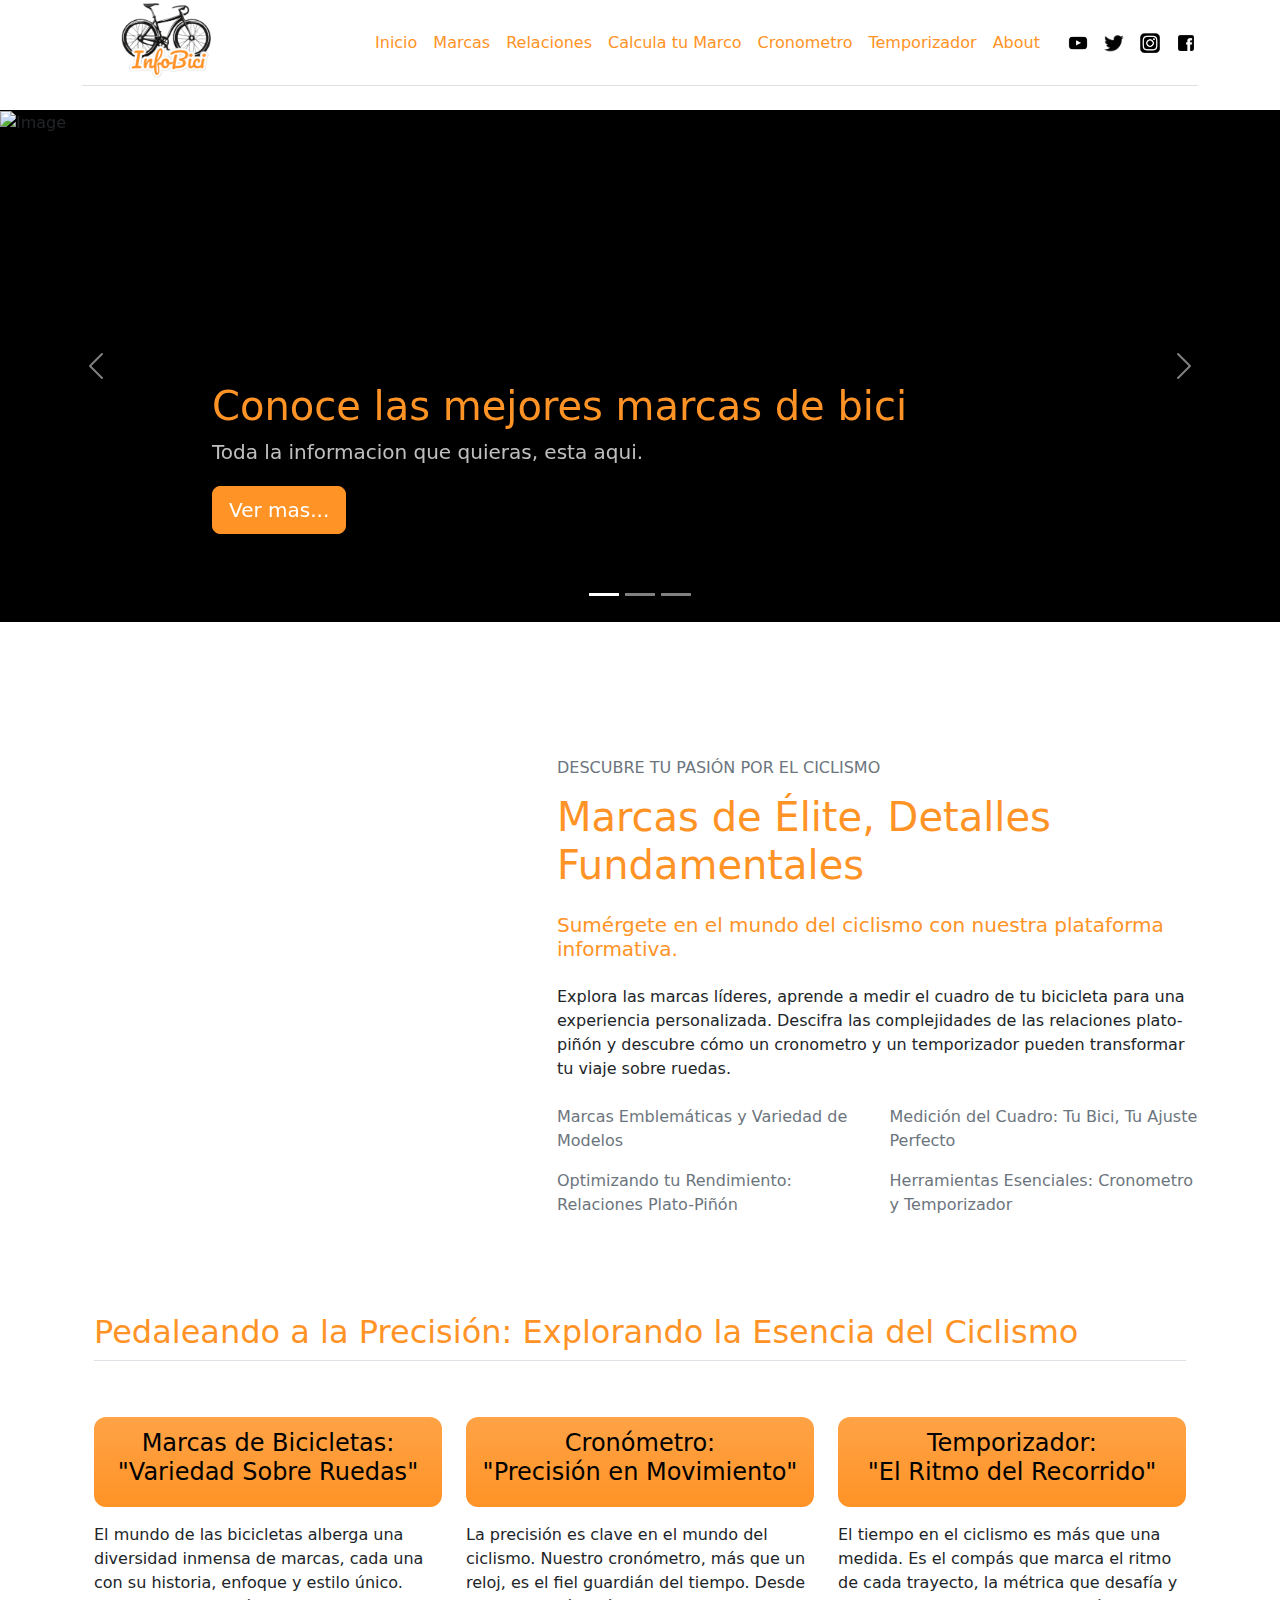
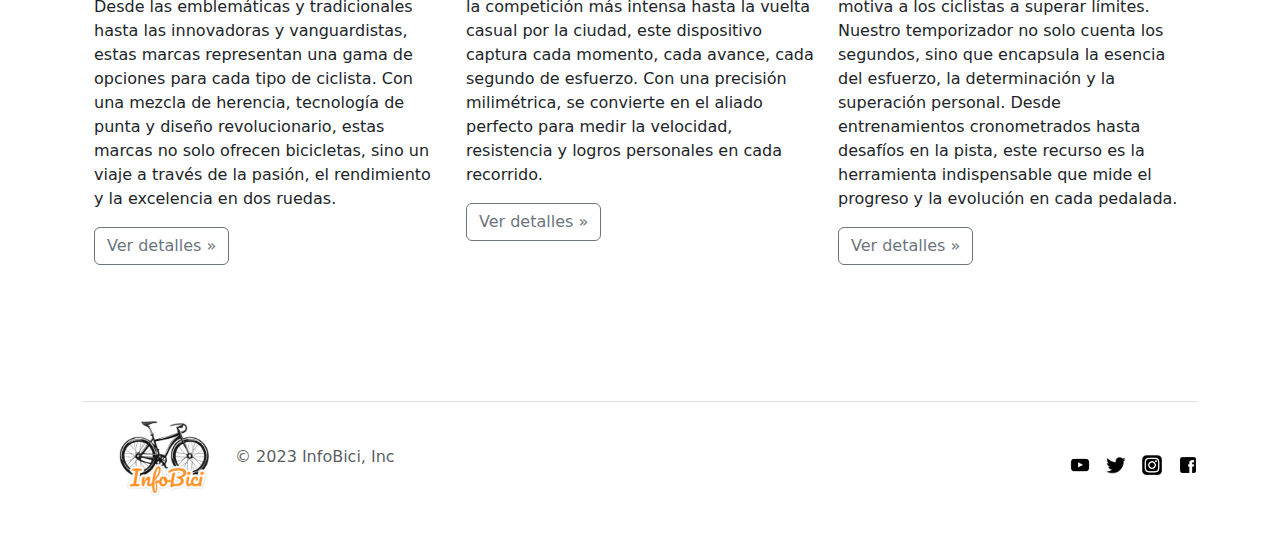
==== index.html @ ade41172 "subido" ====
<!DOCTYPE html>
<html lang="en">
    <head>
        <meta charset="UTF-8" />
        <meta name="viewport" content="width=device-width, initial-scale=1.0" />
        <title>InfoBici</title>
        <link rel="icon" href="img/Logo.png" />
        <link rel="stylesheet" href="css/style.css" />
    </head>
    <body>
        <header>
            <div class="container">
                <header class="d-flex align-items-center justify-content-center justify-content-md-around py-0 mb-4 border-bottom">
                    <div class="col-md-3 mb-2 mb-md-0">
                        <a href="index.html" class="d-inline-flex link-body-emphasis text-decoration-none">
                            <img src="img/Logo.png" alt="Logo" class="logo" />
                        </a>
                    </div>
                    <ul class="nav col-12 col-md-auto mb-2 justify-content-center mb-md-0">
                        <li><a href="index.html" class="nav-link px-2">Inicio</a></li>
                        <li><a href="marcas.html" class="nav-link px-2">Marcas</a></li>
                        <li><a href="relaciones.html" class="nav-link px-2">Relaciones</a></li>
                        <li><a href="calculomarco.html" class="nav-link px-2">Calcula tu Marco</a></li>
                        <li><a href="cronometro.html" class="nav-link px-2">Cronometro</a></li>
                        <li><a href="temporizador.html" class="nav-link px-2">Temporizador</a></li>
                        <li><a href="about.html" class="nav-link px-2">About</a></li>
                    </ul>
                    <ul class="nav col-12 col-md-auto mb-2 justify-content-center mb-md-0">
                        <li class="ms-3">
                            <a href="https://www.Youtube.com/"><img class="Logosredes" src="img/Youtube.png" alt="Youtube" /></a>
                        </li>
                        <li class="ms-3">
                            <a href="https://www.Twitter.com/"><img class="Logosredes" src="img/Twitter.png" alt="Twitter" /></a>
                        </li>
                        <li class="ms-3">
                            <a href="https://www.Instagram.com/"><img class="Logosredes" src="img/Instagram.png" alt="Instagram" /></a>
                        </li>
                        <li class="ms-3">
                            <a href="https://www.facebook.com/"><img class="Logosredes" src="img/Facebook.png" alt="Facebook" /></a>
                        </li>
                    </ul>
                </header>
            </div>
        </header>
        <main>
            <div id="myCarousel" class="carousel slide mb-6" data-bs-ride="carousel">
                <div class="carousel-indicators">
                    <button type="button" data-bs-target="#myCarousel" data-bs-slide-to="0" class="active" aria-current="true" aria-label="Slide 1"></button>
                    <button type="button" data-bs-target="#myCarousel" data-bs-slide-to="1" aria-label="Slide 2"></button>
                    <button type="button" data-bs-target="#myCarousel" data-bs-slide-to="2" aria-label="Slide 3"></button>
                </div>
                <div class="carousel-inner">
                    <div class="carousel-item active">
                        <img class="img_position" src="https://spirobicycles.com/cdn/shop/files/Legend-Shimano-105-SUA-Estandar_e8f16d1d-24cd-49ab-a3bc-827d8288b4e4_2048x2048.jpg?v=1687302224" alt="Image" width="100%" />
                        <div class="container">
                            <div class="carousel-caption text-start">
                                <h1>Conoce las mejores marcas de bici</h1>
                                <p class="opacity-75">Toda la informacion que quieras, esta aqui.</p>
                                <p><a class="btn btn-lg btn-primary" href="marcas.html">Ver mas...</a></p>
                            </div>
                        </div>
                    </div>
                    <div class="carousel-item">
                        <img class="img_position" src="https://spirobicycles.com/cdn/shop/files/LegendLTWOOR9CHIEEstandar_5_2048x2048.jpg?v=1687383567" alt="Image" width="100%" />
                        <div class="container">
                            <div class="carousel-caption">
                                <h1>Encuentra la relación de marchas más adecuada para tu bicicleta</h1>
                                <p>Mira las distintas opciones que hay para cada tipo de bici.</p>
                                <p><a class="btn btn-lg btn-primary" href="relaciones.html">Ver mas...</a></p>
                            </div>
                        </div>
                    </div>
                    <div class="carousel-item">
                        <img class="img_position" src="https://spirobicycles.com/cdn/shop/products/Sintitulo-1_0031_38_jpg_2048x2048.jpg?v=1682069084" alt="Image" width="100%" />
                        <div class="container">
                            <div class="carousel-caption text-end">
                                <h1>Calcula el tamaño optimo para tu marco.</h1>
                                <p>Aca tenemos toda la informacion para que compres el cuadro mas optimo!</p>
                                <p><a class="btn btn-lg btn-primary" href="calculomarco.html">Conocer mas...</a></p>
                            </div>
                        </div>
                    </div>
                </div>
                <button class="carousel-control-prev" type="button" data-bs-target="#myCarousel" data-bs-slide="prev">
                    <span class="carousel-control-prev-icon" aria-hidden="true"></span>
                    <span class="visually-hidden">Previous</span>
                </button>
                <button class="carousel-control-next" type="button" data-bs-target="#myCarousel" data-bs-slide="next">
                    <span class="carousel-control-next-icon" aria-hidden="true"></span>
                    <span class="visually-hidden">Next</span>
                </button>
            </div>

            <div class="container-fluid py-5">
                <div class="container pt-0 pt-lg-4">
                    <div class="row align-items-center">
                        <div class="col-lg-5">
                            <img class="img-fluid" src="https://hips.hearstapps.com/hmg-prod/images/professional-road-cyclist-royalty-free-image-477445662-1564146292.jpg" alt="" />
                        </div>
                        <div class="col-lg-7 mt-5 mt-lg-0 pl-lg-5">
                            <h6 class="text-secondary text-uppercase font-weight-medium mb-3">Descubre tu Pasión por el Ciclismo</h6>
                            <h1 class="mb-4">Marcas de Élite, Detalles Fundamentales</h1>
                            <h5 class="font-weight-medium font-italic mb-4">Sumérgete en el mundo del ciclismo con nuestra plataforma informativa.</h5>
                            <p class="mb-2">
                                Explora las marcas líderes, aprende a medir el cuadro de tu bicicleta para una experiencia personalizada. Descifra las complejidades de las relaciones plato-piñón y descubre cómo un cronometro y un
                                temporizador pueden transformar tu viaje sobre ruedas.
                            </p>
                            <div class="row">
                                <div class="col-sm-6 pt-3">
                                    <div class="d-flex align-items-center">
                                        <i class="fa fa-check text-primary mr-2"></i>
                                        <p class="text-secondary font-weight-medium m-0">Marcas Emblemáticas y Variedad de Modelos</p>
                                    </div>
                                </div>
                                <div class="col-sm-6 pt-3">
                                    <div class="d-flex align-items-center">
                                        <i class="fa fa-check text-primary mr-2"></i>
                                        <p class="text-secondary font-weight-medium m-0">Medición del Cuadro: Tu Bici, Tu Ajuste Perfecto</p>
                                    </div>
                                </div>
                                <div class="col-sm-6 pt-3">
                                    <div class="d-flex align-items-center">
                                        <i class="fa fa-check text-primary mr-2"></i>
                                        <p class="text-secondary font-weight-medium m-0">Optimizando tu Rendimiento: Relaciones Plato-Piñón</p>
                                    </div>
                                </div>
                                <div class="col-sm-6 pt-3">
                                    <div class="d-flex align-items-center">
                                        <i class="fa fa-check text-primary mr-2"></i>
                                        <p class="text-secondary font-weight-medium m-0">Herramientas Esenciales: Cronometro y Temporizador</p>
                                    </div>
                                </div>
                            </div>
                        </div>
                    </div>
                </div>
            </div>

            <div class="container px-4 py-5" id="featured-3">
                <h2 class="pb-2 border-bottom">Pedaleando a la Precisión: Explorando la Esencia del Ciclismo</h2>
                <div class="row g-4 py-5 row-cols-1 row-cols-lg-3">
                    <div class="feature col">
                        <div class="feature-icon d-inline-flex align-items-center justify-content-center text-bg-primary bg-gradient fs-2 mb-3">
                            <h3 class="texto_centrado fs-4 text-body-emphasis px-2">Marcas de Bicicletas: "Variedad Sobre Ruedas"</h3>
                        </div>

                        <p>
                            El mundo de las bicicletas alberga una diversidad inmensa de marcas, cada una con su historia, enfoque y estilo único. Desde las emblemáticas y tradicionales hasta las innovadoras y vanguardistas, estas marcas
                            representan una gama de opciones para cada tipo de ciclista. Con una mezcla de herencia, tecnología de punta y diseño revolucionario, estas marcas no solo ofrecen bicicletas, sino un viaje a través de la pasión,
                            el rendimiento y la excelencia en dos ruedas.
                        </p>
                        <p><a class="btn btn-outline-secondary" href="marcas.html">Ver detalles &raquo;</a></p>
                    </div>
                    <div class="feature col">
                        <div class="feature-icon d-inline-flex align-items-center justify-content-center text-bg-primary bg-gradient fs-2 mb-3">
                            <h3 class="texto_centrado fs-4 text-body-emphasis px-2">
                                Cronómetro: <br />
                                "Precisión en Movimiento"
                            </h3>
                        </div>

                        <p>
                            La precisión es clave en el mundo del ciclismo. Nuestro cronómetro, más que un reloj, es el fiel guardián del tiempo. Desde la competición más intensa hasta la vuelta casual por la ciudad, este dispositivo
                            captura cada momento, cada avance, cada segundo de esfuerzo. Con una precisión milimétrica, se convierte en el aliado perfecto para medir la velocidad, resistencia y logros personales en cada recorrido.
                        </p>
                        <p><a class="btn btn-outline-secondary" href="cronometro.html">Ver detalles &raquo;</a></p>
                    </div>
                    <div class="feature col">
                        <div class="feature-icon d-inline-flex align-items-center justify-content-center text-bg-primary bg-gradient fs-2 mb-3">
                            <h3 class="texto_centrado fs-4 text-body-emphasis px-2">
                                Temporizador: <br />
                                "El Ritmo del Recorrido"
                            </h3>
                        </div>

                        <p>
                            El tiempo en el ciclismo es más que una medida. Es el compás que marca el ritmo de cada trayecto, la métrica que desafía y motiva a los ciclistas a superar límites. Nuestro temporizador no solo cuenta los
                            segundos, sino que encapsula la esencia del esfuerzo, la determinación y la superación personal. Desde entrenamientos cronometrados hasta desafíos en la pista, este recurso es la herramienta indispensable que
                            mide el progreso y la evolución en cada pedalada.
                        </p>
                        <p><a class="btn btn-outline-secondary" href="temporizador.html">Ver detalles &raquo;</a></p>
                    </div>
                </div>
            </div>
        </main>
        <footer>
            <div class="container">
                <footer class="d-flex flex-wrap justify-content-between align-items-center py-3 my-4 border-top">
                    <div class="col-md-4 d-flex align-items-center">
                        <a href="/" class="mb-3 me-2 mb-md-0 text-body-secondary text-decoration-none lh-1">
                            <img src="img/Logo.png" alt="logo" class="logo" />
                        </a>
                        <span class="mb-3 mb-md-0 text-body-secondary">&copy; 2023 InfoBici, Inc</span>
                    </div>
                    <ul class="nav col-md-4 justify-content-end list-unstyled d-flex">
                        <li class="ms-3">
                            <a href="https://www.Youtube.com/"><img class="Logosredes" src="img/Youtube.png" alt="Youtube" /></a>
                        </li>
                        <li class="ms-3">
                            <a href="https://www.Twitter.com/"><img class="Logosredes" src="img/Twitter.png" alt="Twitter" /></a>
                        </li>
                        <li class="ms-3">
                            <a href="https://www.Instagram.com/"><img class="Logosredes" src="img/Instagram.png" alt="Instagram" /></a>
                        </li>
                        <li class="ms-3">
                            <a href="https://www.facebook.com/"><img class="Logosredes" src="img/Facebook.png" alt="Facebook" /></a>
                        </li>
                    </ul>
                </footer>
            </div>
        </footer>
        <script src="js/script.js"></script>
    </body>
</html>
---- css/style.css ----
@charset "UTF-8"; /*!
 * Bootstrap  v5.3.2 (https://getbootstrap.com/)
 * Copyright 2011-2023 The Bootstrap Authors
 * Licensed under MIT (https://github.com/twbs/bootstrap/blob/main/LICENSE)
 */
:root,
[data-bs-theme="light"] {
    --bs-blue: #0d6efd;
    --bs-indigo: #6610f2;
    --bs-purple: #6f42c1;
    --bs-pink: #d63384;
    --bs-red: #dc3545;
    --bs-orange: #fd7e14;
    --bs-yellow: #ffc107;
    --bs-green: #198754;
    --bs-teal: #20c997;
    --bs-cyan: #0dcaf0;
    --bs-black: #000;
    --bs-white: #fff;
    --bs-gray: #6c757d;
    --bs-gray-dark: #343a40;
    --bs-gray-100: #f8f9fa;
    --bs-gray-200: #e9ecef;
    --bs-gray-300: #dee2e6;
    --bs-gray-400: #ced4da;
    --bs-gray-500: #adb5bd;
    --bs-gray-600: #6c757d;
    --bs-gray-700: #495057;
    --bs-gray-800: #343a40;
    --bs-gray-900: #212529;
    --bs-primary: #0d6efd;
    --bs-secondary: #6c757d;
    --bs-success: #198754;
    --bs-info: #0dcaf0;
    --bs-warning: #ffc107;
    --bs-danger: #dc3545;
    --bs-light: #f8f9fa;
    --bs-dark: #212529;
    --bs-primary-rgb: 255, 147, 38;
    --bs-secondary-rgb: 108, 117, 125;
    --bs-success-rgb: 25, 135, 84;
    --bs-info-rgb: 13, 202, 240;
    --bs-warning-rgb: 255, 193, 7;
    --bs-danger-rgb: 220, 53, 69;
    --bs-light-rgb: 248, 249, 250;
    --bs-dark-rgb: 33, 37, 41;
    --bs-primary-text-emphasis: #052c65;
    --bs-secondary-text-emphasis: #2b2f32;
    --bs-success-text-emphasis: #0a3622;
    --bs-info-text-emphasis: #055160;
    --bs-warning-text-emphasis: #664d03;
    --bs-danger-text-emphasis: #58151c;
    --bs-light-text-emphasis: #495057;
    --bs-dark-text-emphasis: #495057;
    --bs-primary-bg-subtle: #cfe2ff;
    --bs-secondary-bg-subtle: #e2e3e5;
    --bs-success-bg-subtle: #d1e7dd;
    --bs-info-bg-subtle: #cff4fc;
    --bs-warning-bg-subtle: #fff3cd;
    --bs-danger-bg-subtle: #f8d7da;
    --bs-light-bg-subtle: #fcfcfd;
    --bs-dark-bg-subtle: #ced4da;
    --bs-primary-border-subtle: #9ec5fe;
    --bs-secondary-border-subtle: #c4c8cb;
    --bs-success-border-subtle: #a3cfbb;
    --bs-info-border-subtle: #9eeaf9;
    --bs-warning-border-subtle: #ffe69c;
    --bs-danger-border-subtle: #f1aeb5;
    --bs-light-border-subtle: #e9ecef;
    --bs-dark-border-subtle: #adb5bd;
    --bs-white-rgb: 255, 255, 255;
    --bs-black-rgb: 0, 0, 0;
    --bs-font-sans-serif: system-ui, -apple-system, "Segoe UI", Roboto, "Helvetica Neue", "Noto Sans", "Liberation Sans", Arial, sans-serif, "Apple Color Emoji", "Segoe UI Emoji", "Segoe UI Symbol", "Noto Color Emoji";
    --bs-font-monospace: SFMono-Regular, Menlo, Monaco, Consolas, "Liberation Mono", "Courier New", monospace;
    --bs-gradient: linear-gradient(180deg, rgba(255, 255, 255, 0.15), rgba(255, 255, 255, 0));
    --bs-body-font-family: var(--bs-font-sans-serif);
    --bs-body-font-size: 1rem;
    --bs-body-font-weight: 400;
    --bs-body-line-height: 1.5;
    --bs-body-color: #212529;
    --bs-body-color-rgb: 33, 37, 41;
    --bs-body-bg: #fff;
    --bs-body-bg-rgb: 255, 255, 255;
    --bs-emphasis-color: #000;
    --bs-emphasis-color-rgb: 0, 0, 0;
    --bs-secondary-color: rgba(33, 37, 41, 0.75);
    --bs-secondary-color-rgb: 33, 37, 41;
    --bs-secondary-bg: #e9ecef;
    --bs-secondary-bg-rgb: 233, 236, 239;
    --bs-tertiary-color: rgba(33, 37, 41, 0.5);
    --bs-tertiary-color-rgb: 33, 37, 41;
    --bs-tertiary-bg: #f8f9fa;
    --bs-tertiary-bg-rgb: 248, 249, 250;
    --bs-heading-color: #ff9326;
    --bs-link-color: #ff9326;
    --bs-link-color-rgb: 13, 110, 253;
    --bs-link-decoration: underline;
    --bs-link-hover-color: #cc751e;
    --bs-link-hover-color-rgb: 10, 88, 202;
    --bs-code-color: #d63384;
    --bs-highlight-color: #212529;
    --bs-highlight-bg: #fff3cd;
    --bs-border-width: 1px;
    --bs-border-style: solid;
    --bs-border-color: #dee2e6;
    --bs-border-color-translucent: rgba(0, 0, 0, 0.175);
    --bs-border-radius: 0.375rem;
    --bs-border-radius-sm: 0.25rem;
    --bs-border-radius-lg: 0.5rem;
    --bs-border-radius-xl: 1rem;
    --bs-border-radius-xxl: 2rem;
    --bs-border-radius-2xl: var(--bs-border-radius-xxl);
    --bs-border-radius-pill: 50rem;
    --bs-box-shadow: 0 0.5rem 1rem rgba(0, 0, 0, 0.15);
    --bs-box-shadow-sm: 0 0.125rem 0.25rem rgba(0, 0, 0, 0.075);
    --bs-box-shadow-lg: 0 1rem 3rem rgba(0, 0, 0, 0.175);
    --bs-box-shadow-inset: inset 0 1px 2px rgba(0, 0, 0, 0.075);
    --bs-focus-ring-width: 0.25rem;
    --bs-focus-ring-opacity: 0.25;
    --bs-focus-ring-color: rgba(13, 110, 253, 0.25);
    --bs-form-valid-color: #198754;
    --bs-form-valid-border-color: #198754;
    --bs-form-invalid-color: #dc3545;
    --bs-form-invalid-border-color: #dc3545;
}
[data-bs-theme="dark"] {
    color-scheme: dark;
    --bs-body-color: #dee2e6;
    --bs-body-color-rgb: 222, 226, 230;
    --bs-body-bg: #212529;
    --bs-body-bg-rgb: 33, 37, 41;
    --bs-emphasis-color: #fff;
    --bs-emphasis-color-rgb: 255, 255, 255;
    --bs-secondary-color: rgba(222, 226, 230, 0.75);
    --bs-secondary-color-rgb: 222, 226, 230;
    --bs-secondary-bg: #343a40;
    --bs-secondary-bg-rgb: 52, 58, 64;
    --bs-tertiary-color: rgba(222, 226, 230, 0.5);
    --bs-tertiary-color-rgb: 222, 226, 230;
    --bs-tertiary-bg: #2b3035;
    --bs-tertiary-bg-rgb: 43, 48, 53;
    --bs-primary-text-emphasis: #6ea8fe;
    --bs-secondary-text-emphasis: #a7acb1;
    --bs-success-text-emphasis: #75b798;
    --bs-info-text-emphasis: #6edff6;
    --bs-warning-text-emphasis: #ffda6a;
    --bs-danger-text-emphasis: #ea868f;
    --bs-light-text-emphasis: #f8f9fa;
    --bs-dark-text-emphasis: #dee2e6;
    --bs-primary-bg-subtle: #031633;
    --bs-secondary-bg-subtle: #161719;
    --bs-success-bg-subtle: #051b11;
    --bs-info-bg-subtle: #032830;
    --bs-warning-bg-subtle: #332701;
    --bs-danger-bg-subtle: #2c0b0e;
    --bs-light-bg-subtle: #343a40;
    --bs-dark-bg-subtle: #1a1d20;
    --bs-primary-border-subtle: #084298;
    --bs-secondary-border-subtle: #41464b;
    --bs-success-border-subtle: #0f5132;
    --bs-info-border-subtle: #087990;
    --bs-warning-border-subtle: #997404;
    --bs-danger-border-subtle: #842029;
    --bs-light-border-subtle: #495057;
    --bs-dark-border-subtle: #343a40;
    --bs-heading-color: inherit;
    --bs-link-color: #6ea8fe;
    --bs-link-hover-color: #8bb9fe;
    --bs-link-color-rgb: 110, 168, 254;
    --bs-link-hover-color-rgb: 139, 185, 254;
    --bs-code-color: #e685b5;
    --bs-highlight-color: #dee2e6;
    --bs-highlight-bg: #664d03;
    --bs-border-color: #495057;
    --bs-border-color-translucent: rgba(255, 255, 255, 0.15);
    --bs-form-valid-color: #75b798;
    --bs-form-valid-border-color: #75b798;
    --bs-form-invalid-color: #ea868f;
    --bs-form-invalid-border-color: #ea868f;
}
*,
::after,
::before {
    box-sizing: border-box;
}
@media (prefers-reduced-motion: no-preference) {
    :root {
        scroll-behavior: smooth;
    }
}
body {
    margin: 0;
    font-family: var(--bs-body-font-family);
    font-size: var(--bs-body-font-size);
    font-weight: var(--bs-body-font-weight);
    line-height: var(--bs-body-line-height);
    color: var(--bs-body-color);
    text-align: var(--bs-body-text-align);
    background-color: var(--bs-body-bg);
    -webkit-text-size-adjust: 100%;
    -webkit-tap-highlight-color: transparent;
    padding: 0;
}
hr {
    margin: 1rem 0;
    color: inherit;
    border: 0;
    border-top: var(--bs-border-width) solid;
    opacity: 0.25;
}
.h1,
.h2,
.h3,
.h4,
.h5,
.h6,
h1,
h2,
h3,
h4,
h5,
h6 {
    margin-top: 0;
    margin-bottom: 0.5rem;
    font-weight: 500;
    line-height: 1.2;
    color: var(--bs-heading-color);
}
.h1,
h1 {
    font-size: calc(1.375rem + 1.5vw);
}
@media (min-width: 1200px) {
    .h1,
    h1 {
        font-size: 2.5rem;
    }
}
.h2,
h2 {
    font-size: calc(1.325rem + 0.9vw);
}
@media (min-width: 1200px) {
    .h2,
    h2 {
        font-size: 2rem;
    }
}
.h3,
h3 {
    font-size: calc(1.3rem + 0.6vw);
}
@media (min-width: 1200px) {
    .h3,
    h3 {
        font-size: 1.75rem;
    }
}
.h4,
h4 {
    font-size: calc(1.275rem + 0.3vw);
}
@media (min-width: 1200px) {
    .h4,
    h4 {
        font-size: 1.5rem;
    }
}
.h5,
h5 {
    font-size: 1.25rem;
}
.h6,
h6 {
    font-size: 1rem;
}
p {
    margin-top: 0;
    margin-bottom: 1rem;
}
abbr[title] {
    -webkit-text-decoration: underline dotted;
    text-decoration: underline dotted;
    cursor: help;
    -webkit-text-decoration-skip-ink: none;
    text-decoration-skip-ink: none;
}
address {
    margin-bottom: 1rem;
    font-style: normal;
    line-height: inherit;
}
ol,
ul {
    padding-left: 2rem;
}
dl,
ol,
ul {
    margin-top: 0;
    margin-bottom: 1rem;
}
ol ol,
ol ul,
ul ol,
ul ul {
    margin-bottom: 0;
}
dt {
    font-weight: 700;
}
dd {
    margin-bottom: 0.5rem;
    margin-left: 0;
}
blockquote {
    margin: 0 0 1rem;
}
b,
strong {
    font-weight: bolder;
}
.small,
small {
    font-size: 0.875em;
}
.mark,
mark {
    padding: 0.1875em;
    color: var(--bs-highlight-color);
    background-color: var(--bs-highlight-bg);
}
sub,
sup {
    position: relative;
    font-size: 0.75em;
    line-height: 0;
    vertical-align: baseline;
}
sub {
    bottom: -0.25em;
}
sup {
    top: -0.5em;
}
a {
    color: rgba(var(--bs-link-color-rgb), var(--bs-link-opacity, 1));
    text-decoration: underline;
}
a:hover {
    --bs-link-color-rgb: var(--bs-link-hover-color-rgb);
}
a:not([href]):not([class]),
a:not([href]):not([class]):hover {
    color: inherit;
    text-decoration: none;
}
code,
kbd,
pre,
samp {
    font-family: var(--bs-font-monospace);
    font-size: 1em;
}
pre {
    display: block;
    margin-top: 0;
    margin-bottom: 1rem;
    overflow: auto;
    font-size: 0.875em;
}
pre code {
    font-size: inherit;
    color: inherit;
    word-break: normal;
}
code {
    font-size: 0.875em;
    color: var(--bs-code-color);
    word-wrap: break-word;
}
a > code {
    color: inherit;
}
kbd {
    padding: 0.1875rem 0.375rem;
    font-size: 0.875em;
    color: var(--bs-body-bg);
    background-color: var(--bs-body-color);
    border-radius: 0.25rem;
}
kbd kbd {
    padding: 0;
    font-size: 1em;
}
figure {
    margin: 0 0 1rem;
}
img,
svg {
    vertical-align: middle;
}
table {
    caption-side: bottom;
    border-collapse: collapse;
}
caption {
    padding-top: 0.5rem;
    padding-bottom: 0.5rem;
    color: var(--bs-secondary-color);
    text-align: left;
}
th {
    text-align: inherit;
    text-align: -webkit-match-parent;
}
tbody,
td,
tfoot,
th,
thead,
tr {
    border-color: inherit;
    border-style: solid;
    border-width: 0;
}
label {
    display: inline-block;
}
button {
    border-radius: 0;
}
button:focus:not(:focus-visible) {
    outline: 0;
}
button,
input,
optgroup,
select,
textarea {
    margin: 0;
    font-family: inherit;
    font-size: inherit;
    line-height: inherit;
}
button,
select {
    text-transform: none;
}
[role="button"] {
    cursor: pointer;
}
select {
    word-wrap: normal;
}
select:disabled {
    opacity: 1;
}
[list]:not([type="date"]):not([type="datetime-local"]):not([type="month"]):not([type="week"]):not([type="time"])::-webkit-calendar-picker-indicator {
    display: none !important;
}
[type="button"],
[type="reset"],
[type="submit"],
button {
    -webkit-appearance: button;
}
[type="button"]:not(:disabled),
[type="reset"]:not(:disabled),
[type="submit"]:not(:disabled),
button:not(:disabled) {
    cursor: pointer;
}
::-moz-focus-inner {
    padding: 0;
    border-style: none;
}
textarea {
    resize: vertical;
}
fieldset {
    min-width: 0;
    padding: 0;
    margin: 0;
    border: 0;
}
legend {
    float: left;
    width: 100%;
    padding: 0;
    margin-bottom: 0.5rem;
    font-size: calc(1.275rem + 0.3vw);
    line-height: inherit;
}
@media (min-width: 1200px) {
    legend {
        font-size: 1.5rem;
    }
}
legend + * {
    clear: left;
}
::-webkit-datetime-edit-day-field,
::-webkit-datetime-edit-fields-wrapper,
::-webkit-datetime-edit-hour-field,
::-webkit-datetime-edit-minute,
::-webkit-datetime-edit-month-field,
::-webkit-datetime-edit-text,
::-webkit-datetime-edit-year-field {
    padding: 0;
}
::-webkit-inner-spin-button {
    height: auto;
}
[type="search"] {
    -webkit-appearance: textfield;
    outline-offset: -2px;
}
::-webkit-search-decoration {
    -webkit-appearance: none;
}
::-webkit-color-swatch-wrapper {
    padding: 0;
}
::-webkit-file-upload-button {
    font: inherit;
    -webkit-appearance: button;
}
::file-selector-button {
    font: inherit;
    -webkit-appearance: button;
}
output {
    display: inline-block;
}
iframe {
    border: 0;
}
summary {
    display: list-item;
    cursor: pointer;
}
progress {
    vertical-align: baseline;
}
[hidden] {
    display: none !important;
}
.lead {
    font-size: 1.25rem;
    font-weight: 300;
}
.display-1 {
    font-size: calc(1.625rem + 4.5vw);
    font-weight: 300;
    line-height: 1.2;
}
@media (min-width: 1200px) {
    .display-1 {
        font-size: 5rem;
    }
}
.display-2 {
    font-size: calc(1.575rem + 3.9vw);
    font-weight: 300;
    line-height: 1.2;
}
@media (min-width: 1200px) {
    .display-2 {
        font-size: 4.5rem;
    }
}
.display-3 {
    font-size: calc(1.525rem + 3.3vw);
    font-weight: 300;
    line-height: 1.2;
}
@media (min-width: 1200px) {
    .display-3 {
        font-size: 4rem;
    }
}
.display-4 {
    font-size: calc(1.475rem + 2.7vw);
    font-weight: 300;
    line-height: 1.2;
}
@media (min-width: 1200px) {
    .display-4 {
        font-size: 3.5rem;
    }
}
.display-5 {
    font-size: calc(1.425rem + 2.1vw);
    font-weight: 300;
    line-height: 1.2;
}
@media (min-width: 1200px) {
    .display-5 {
        font-size: 3rem;
    }
}
.display-6 {
    font-size: calc(1.375rem + 1.5vw);
    font-weight: 300;
    line-height: 1.2;
}
@media (min-width: 1200px) {
    .display-6 {
        font-size: 2.5rem;
    }
}
.list-unstyled {
    padding-left: 0;
    list-style: none;
}
.list-inline {
    padding-left: 0;
    list-style: none;
}
.list-inline-item {
    display: inline-block;
}
.list-inline-item:not(:last-child) {
    margin-right: 0.5rem;
}
.initialism {
    font-size: 0.875em;
    text-transform: uppercase;
}
.blockquote {
    margin-bottom: 1rem;
    font-size: 1.25rem;
}
.blockquote > :last-child {
    margin-bottom: 0;
}
.blockquote-footer {
    margin-top: -1rem;
    margin-bottom: 1rem;
    font-size: 0.875em;
    color: #6c757d;
}
.blockquote-footer::before {
    content: "— ";
}
.img-fluid {
    max-width: 100%;
    height: auto;
}
.img-thumbnail {
    padding: 0.25rem;
    background-color: var(--bs-body-bg);
    border: var(--bs-border-width) solid var(--bs-border-color);
    border-radius: var(--bs-border-radius);
    max-width: 100%;
    height: auto;
}
.figure {
    display: inline-block;
}
.figure-img {
    margin-bottom: 0.5rem;
    line-height: 1;
}
.figure-caption {
    font-size: 0.875em;
    color: var(--bs-secondary-color);
}
.container,
.container-fluid,
.container-lg,
.container-md,
.container-sm,
.container-xl,
.container-xxl {
    --bs-gutter-x: 1.5rem;
    --bs-gutter-y: 0;
    width: 100%;
    padding-right: calc(var(--bs-gutter-x) * 0.5);
    padding-left: calc(var(--bs-gutter-x) * 0.5);
    margin-right: auto;
    margin-left: auto;
}
@media (min-width: 576px) {
    .container,
    .container-sm {
        max-width: 540px;
    }
}
@media (min-width: 768px) {
    .container,
    .container-md,
    .container-sm {
        max-width: 720px;
    }
}
@media (min-width: 992px) {
    .container,
    .container-lg,
    .container-md,
    .container-sm {
        max-width: 960px;
    }
}
@media (min-width: 1200px) {
    .container,
    .container-lg,
    .container-md,
    .container-sm,
    .container-xl {
        max-width: 1140px;
    }
}
@media (min-width: 1400px) {
    .container,
    .container-lg,
    .container-md,
    .container-sm,
    .container-xl,
    .container-xxl {
        max-width: 1320px;
    }
}
:root {
    --bs-breakpoint-xs: 0;
    --bs-breakpoint-sm: 576px;
    --bs-breakpoint-md: 768px;
    --bs-breakpoint-lg: 992px;
    --bs-breakpoint-xl: 1200px;
    --bs-breakpoint-xxl: 1400px;
}
.row {
    --bs-gutter-x: 1.5rem;
    --bs-gutter-y: 0;
    display: flex;
    flex-wrap: wrap;
    margin-top: calc(-1 * var(--bs-gutter-y));
    margin-right: calc(-0.5 * var(--bs-gutter-x));
    margin-left: calc(-0.5 * var(--bs-gutter-x));
}
.row > * {
    flex-shrink: 0;
    width: 100%;
    max-width: 100%;
    padding-right: calc(var(--bs-gutter-x) * 0.5);
    padding-left: calc(var(--bs-gutter-x) * 0.5);
    margin-top: var(--bs-gutter-y);
}
.col {
    flex: 1 0 0%;
}
.row-cols-auto > * {
    flex: 0 0 auto;
    width: auto;
}
.row-cols-1 > * {
    flex: 0 0 auto;
    width: 100%;
}
.row-cols-2 > * {
    flex: 0 0 auto;
    width: 50%;
}
.row-cols-3 > * {
    flex: 0 0 auto;
    width: 33.33333333%;
}
.row-cols-4 > * {
    flex: 0 0 auto;
    width: 25%;
}
.row-cols-5 > * {
    flex: 0 0 auto;
    width: 20%;
}
.row-cols-6 > * {
    flex: 0 0 auto;
    width: 16.66666667%;
}
.col-auto {
    flex: 0 0 auto;
    width: auto;
}
.col-1 {
    flex: 0 0 auto;
    width: 8.33333333%;
}
.col-2 {
    flex: 0 0 auto;
    width: 16.66666667%;
}
.col-3 {
    flex: 0 0 auto;
    width: 25%;
}
.col-4 {
    flex: 0 0 auto;
    width: 33.33333333%;
}
.col-5 {
    flex: 0 0 auto;
    width: 41.66666667%;
}
.col-6 {
    flex: 0 0 auto;
    width: 50%;
}
.col-7 {
    flex: 0 0 auto;
    width: 58.33333333%;
}
.col-8 {
    flex: 0 0 auto;
    width: 66.66666667%;
}
.col-9 {
    flex: 0 0 auto;
    width: 75%;
}
.col-10 {
    flex: 0 0 auto;
    width: 83.33333333%;
}
.col-11 {
    flex: 0 0 auto;
    width: 91.66666667%;
}
.col-12 {
    flex: 0 0 auto;
    width: 100%;
}
.offset-1 {
    margin-left: 8.33333333%;
}
.offset-2 {
    margin-left: 16.66666667%;
}
.offset-3 {
    margin-left: 25%;
}
.offset-4 {
    margin-left: 33.33333333%;
}
.offset-5 {
    margin-left: 41.66666667%;
}
.offset-6 {
    margin-left: 50%;
}
.offset-7 {
    margin-left: 58.33333333%;
}
.offset-8 {
    margin-left: 66.66666667%;
}
.offset-9 {
    margin-left: 75%;
}
.offset-10 {
    margin-left: 83.33333333%;
}
.offset-11 {
    margin-left: 91.66666667%;
}
.g-0,
.gx-0 {
    --bs-gutter-x: 0;
}
.g-0,
.gy-0 {
    --bs-gutter-y: 0;
}
.g-1,
.gx-1 {
    --bs-gutter-x: 0.25rem;
}
.g-1,
.gy-1 {
    --bs-gutter-y: 0.25rem;
}
.g-2,
.gx-2 {
    --bs-gutter-x: 0.5rem;
}
.g-2,
.gy-2 {
    --bs-gutter-y: 0.5rem;
}
.g-3,
.gx-3 {
    --bs-gutter-x: 1rem;
}
.g-3,
.gy-3 {
    --bs-gutter-y: 1rem;
}
.g-4,
.gx-4 {
    --bs-gutter-x: 1.5rem;
}
.g-4,
.gy-4 {
    --bs-gutter-y: 1.5rem;
}
.g-5,
.gx-5 {
    --bs-gutter-x: 3rem;
}
.g-5,
.gy-5 {
    --bs-gutter-y: 3rem;
}
@media (min-width: 576px) {
    .col-sm {
        flex: 1 0 0%;
    }
    .row-cols-sm-auto > * {
        flex: 0 0 auto;
        width: auto;
    }
    .row-cols-sm-1 > * {
        flex: 0 0 auto;
        width: 100%;
    }
    .row-cols-sm-2 > * {
        flex: 0 0 auto;
        width: 50%;
    }
    .row-cols-sm-3 > * {
        flex: 0 0 auto;
        width: 33.33333333%;
    }
    .row-cols-sm-4 > * {
        flex: 0 0 auto;
        width: 25%;
    }
    .row-cols-sm-5 > * {
        flex: 0 0 auto;
        width: 20%;
    }
    .row-cols-sm-6 > * {
        flex: 0 0 auto;
        width: 16.66666667%;
    }
    .col-sm-auto {
        flex: 0 0 auto;
        width: auto;
    }
    .col-sm-1 {
        flex: 0 0 auto;
        width: 8.33333333%;
    }
    .col-sm-2 {
        flex: 0 0 auto;
        width: 16.66666667%;
    }
    .col-sm-3 {
        flex: 0 0 auto;
        width: 25%;
    }
    .col-sm-4 {
        flex: 0 0 auto;
        width: 33.33333333%;
    }
    .col-sm-5 {
        flex: 0 0 auto;
        width: 41.66666667%;
    }
    .col-sm-6 {
        flex: 0 0 auto;
        width: 50%;
    }
    .col-sm-7 {
        flex: 0 0 auto;
        width: 58.33333333%;
    }
    .col-sm-8 {
        flex: 0 0 auto;
        width: 66.66666667%;
    }
    .col-sm-9 {
        flex: 0 0 auto;
        width: 75%;
    }
    .col-sm-10 {
        flex: 0 0 auto;
        width: 83.33333333%;
    }
    .col-sm-11 {
        flex: 0 0 auto;
        width: 91.66666667%;
    }
    .col-sm-12 {
        flex: 0 0 auto;
        width: 100%;
    }
    .offset-sm-0 {
        margin-left: 0;
    }
    .offset-sm-1 {
        margin-left: 8.33333333%;
    }
    .offset-sm-2 {
        margin-left: 16.66666667%;
    }
    .offset-sm-3 {
        margin-left: 25%;
    }
    .offset-sm-4 {
        margin-left: 33.33333333%;
    }
    .offset-sm-5 {
        margin-left: 41.66666667%;
    }
    .offset-sm-6 {
        margin-left: 50%;
    }
    .offset-sm-7 {
        margin-left: 58.33333333%;
    }
    .offset-sm-8 {
        margin-left: 66.66666667%;
    }
    .offset-sm-9 {
        margin-left: 75%;
    }
    .offset-sm-10 {
        margin-left: 83.33333333%;
    }
    .offset-sm-11 {
        margin-left: 91.66666667%;
    }
    .g-sm-0,
    .gx-sm-0 {
        --bs-gutter-x: 0;
    }
    .g-sm-0,
    .gy-sm-0 {
        --bs-gutter-y: 0;
    }
    .g-sm-1,
    .gx-sm-1 {
        --bs-gutter-x: 0.25rem;
    }
    .g-sm-1,
    .gy-sm-1 {
        --bs-gutter-y: 0.25rem;
    }
    .g-sm-2,
    .gx-sm-2 {
        --bs-gutter-x: 0.5rem;
    }
    .g-sm-2,
    .gy-sm-2 {
        --bs-gutter-y: 0.5rem;
    }
    .g-sm-3,
    .gx-sm-3 {
        --bs-gutter-x: 1rem;
    }
    .g-sm-3,
    .gy-sm-3 {
        --bs-gutter-y: 1rem;
    }
    .g-sm-4,
    .gx-sm-4 {
        --bs-gutter-x: 1.5rem;
    }
    .g-sm-4,
    .gy-sm-4 {
        --bs-gutter-y: 1.5rem;
    }
    .g-sm-5,
    .gx-sm-5 {
        --bs-gutter-x: 3rem;
    }
    .g-sm-5,
    .gy-sm-5 {
        --bs-gutter-y: 3rem;
    }
}
@media (min-width: 768px) {
    .col-md {
        flex: 1 0 0%;
    }
    .row-cols-md-auto > * {
        flex: 0 0 auto;
        width: auto;
    }
    .row-cols-md-1 > * {
        flex: 0 0 auto;
        width: 100%;
    }
    .row-cols-md-2 > * {
        flex: 0 0 auto;
        width: 50%;
    }
    .row-cols-md-3 > * {
        flex: 0 0 auto;
        width: 33.33333333%;
    }
    .row-cols-md-4 > * {
        flex: 0 0 auto;
        width: 25%;
    }
    .row-cols-md-5 > * {
        flex: 0 0 auto;
        width: 20%;
    }
    .row-cols-md-6 > * {
        flex: 0 0 auto;
        width: 16.66666667%;
    }
    .col-md-auto {
        flex: 0 0 auto;
        width: auto;
    }
    .col-md-1 {
        flex: 0 0 auto;
        width: 8.33333333%;
    }
    .col-md-2 {
        flex: 0 0 auto;
        width: 16.66666667%;
    }
    .col-md-3 {
        flex: 0 0 auto;
        width: 25%;
    }
    .col-md-4 {
        flex: 0 0 auto;
        width: 33.33333333%;
    }
    .col-md-5 {
        flex: 0 0 auto;
        width: 41.66666667%;
    }
    .col-md-6 {
        flex: 0 0 auto;
        width: 50%;
    }
    .col-md-7 {
        flex: 0 0 auto;
        width: 58.33333333%;
    }
    .col-md-8 {
        flex: 0 0 auto;
        width: 66.66666667%;
    }
    .col-md-9 {
        flex: 0 0 auto;
        width: 75%;
    }
    .col-md-10 {
        flex: 0 0 auto;
        width: 83.33333333%;
    }
    .col-md-11 {
        flex: 0 0 auto;
        width: 91.66666667%;
    }
    .col-md-12 {
        flex: 0 0 auto;
        width: 100%;
    }
    .offset-md-0 {
        margin-left: 0;
    }
    .offset-md-1 {
        margin-left: 8.33333333%;
    }
    .offset-md-2 {
        margin-left: 16.66666667%;
    }
    .offset-md-3 {
        margin-left: 25%;
    }
    .offset-md-4 {
        margin-left: 33.33333333%;
    }
    .offset-md-5 {
        margin-left: 41.66666667%;
    }
    .offset-md-6 {
        margin-left: 50%;
    }
    .offset-md-7 {
        margin-left: 58.33333333%;
    }
    .offset-md-8 {
        margin-left: 66.66666667%;
    }
    .offset-md-9 {
        margin-left: 75%;
    }
    .offset-md-10 {
        margin-left: 83.33333333%;
    }
    .offset-md-11 {
        margin-left: 91.66666667%;
    }
    .g-md-0,
    .gx-md-0 {
        --bs-gutter-x: 0;
    }
    .g-md-0,
    .gy-md-0 {
        --bs-gutter-y: 0;
    }
    .g-md-1,
    .gx-md-1 {
        --bs-gutter-x: 0.25rem;
    }
    .g-md-1,
    .gy-md-1 {
        --bs-gutter-y: 0.25rem;
    }
    .g-md-2,
    .gx-md-2 {
        --bs-gutter-x: 0.5rem;
    }
    .g-md-2,
    .gy-md-2 {
        --bs-gutter-y: 0.5rem;
    }
    .g-md-3,
    .gx-md-3 {
        --bs-gutter-x: 1rem;
    }
    .g-md-3,
    .gy-md-3 {
        --bs-gutter-y: 1rem;
    }
    .g-md-4,
    .gx-md-4 {
        --bs-gutter-x: 1.5rem;
    }
    .g-md-4,
    .gy-md-4 {
        --bs-gutter-y: 1.5rem;
    }
    .g-md-5,
    .gx-md-5 {
        --bs-gutter-x: 3rem;
    }
    .g-md-5,
    .gy-md-5 {
        --bs-gutter-y: 3rem;
    }
}
@media (min-width: 992px) {
    .col-lg {
        flex: 1 0 0%;
    }
    .row-cols-lg-auto > * {
        flex: 0 0 auto;
        width: auto;
    }
    .row-cols-lg-1 > * {
        flex: 0 0 auto;
        width: 100%;
    }
    .row-cols-lg-2 > * {
        flex: 0 0 auto;
        width: 50%;
    }
    .row-cols-lg-3 > * {
        flex: 0 0 auto;
        width: 33.33333333%;
    }
    .row-cols-lg-4 > * {
        flex: 0 0 auto;
        width: 25%;
    }
    .row-cols-lg-5 > * {
        flex: 0 0 auto;
        width: 20%;
    }
    .row-cols-lg-6 > * {
        flex: 0 0 auto;
        width: 16.66666667%;
    }
    .col-lg-auto {
        flex: 0 0 auto;
        width: auto;
    }
    .col-lg-1 {
        flex: 0 0 auto;
        width: 8.33333333%;
    }
    .col-lg-2 {
        flex: 0 0 auto;
        width: 16.66666667%;
    }
    .col-lg-3 {
        flex: 0 0 auto;
        width: 25%;
    }
    .col-lg-4 {
        flex: 0 0 auto;
        width: 33.33333333%;
    }
    .col-lg-5 {
        flex: 0 0 auto;
        width: 41.66666667%;
    }
    .col-lg-6 {
        flex: 0 0 auto;
        width: 50%;
    }
    .col-lg-7 {
        flex: 0 0 auto;
        width: 58.33333333%;
    }
    .col-lg-8 {
        flex: 0 0 auto;
        width: 66.66666667%;
    }
    .col-lg-9 {
        flex: 0 0 auto;
        width: 75%;
    }
    .col-lg-10 {
        flex: 0 0 auto;
        width: 83.33333333%;
    }
    .col-lg-11 {
        flex: 0 0 auto;
        width: 91.66666667%;
    }
    .col-lg-12 {
        flex: 0 0 auto;
        width: 100%;
    }
    .offset-lg-0 {
        margin-left: 0;
    }
    .offset-lg-1 {
        margin-left: 8.33333333%;
    }
    .offset-lg-2 {
        margin-left: 16.66666667%;
    }
    .offset-lg-3 {
        margin-left: 25%;
    }
    .offset-lg-4 {
        margin-left: 33.33333333%;
    }
    .offset-lg-5 {
        margin-left: 41.66666667%;
    }
    .offset-lg-6 {
        margin-left: 50%;
    }
    .offset-lg-7 {
        margin-left: 58.33333333%;
    }
    .offset-lg-8 {
        margin-left: 66.66666667%;
    }
    .offset-lg-9 {
        margin-left: 75%;
    }
    .offset-lg-10 {
        margin-left: 83.33333333%;
    }
    .offset-lg-11 {
        margin-left: 91.66666667%;
    }
    .g-lg-0,
    .gx-lg-0 {
        --bs-gutter-x: 0;
    }
    .g-lg-0,
    .gy-lg-0 {
        --bs-gutter-y: 0;
    }
    .g-lg-1,
    .gx-lg-1 {
        --bs-gutter-x: 0.25rem;
    }
    .g-lg-1,
    .gy-lg-1 {
        --bs-gutter-y: 0.25rem;
    }
    .g-lg-2,
    .gx-lg-2 {
        --bs-gutter-x: 0.5rem;
    }
    .g-lg-2,
    .gy-lg-2 {
        --bs-gutter-y: 0.5rem;
    }
    .g-lg-3,
    .gx-lg-3 {
        --bs-gutter-x: 1rem;
    }
    .g-lg-3,
    .gy-lg-3 {
        --bs-gutter-y: 1rem;
    }
    .g-lg-4,
    .gx-lg-4 {
        --bs-gutter-x: 1.5rem;
    }
    .g-lg-4,
    .gy-lg-4 {
        --bs-gutter-y: 1.5rem;
    }
    .g-lg-5,
    .gx-lg-5 {
        --bs-gutter-x: 3rem;
    }
    .g-lg-5,
    .gy-lg-5 {
        --bs-gutter-y: 3rem;
    }
}
@media (min-width: 1200px) {
    .col-xl {
        flex: 1 0 0%;
    }
    .row-cols-xl-auto > * {
        flex: 0 0 auto;
        width: auto;
    }
    .row-cols-xl-1 > * {
        flex: 0 0 auto;
        width: 100%;
    }
    .row-cols-xl-2 > * {
        flex: 0 0 auto;
        width: 50%;
    }
    .row-cols-xl-3 > * {
        flex: 0 0 auto;
        width: 33.33333333%;
    }
    .row-cols-xl-4 > * {
        flex: 0 0 auto;
        width: 25%;
    }
    .row-cols-xl-5 > * {
        flex: 0 0 auto;
        width: 20%;
    }
    .row-cols-xl-6 > * {
        flex: 0 0 auto;
        width: 16.66666667%;
    }
    .col-xl-auto {
        flex: 0 0 auto;
        width: auto;
    }
    .col-xl-1 {
        flex: 0 0 auto;
        width: 8.33333333%;
    }
    .col-xl-2 {
        flex: 0 0 auto;
        width: 16.66666667%;
    }
    .col-xl-3 {
        flex: 0 0 auto;
        width: 25%;
    }
    .col-xl-4 {
        flex: 0 0 auto;
        width: 33.33333333%;
    }
    .col-xl-5 {
        flex: 0 0 auto;
        width: 41.66666667%;
    }
    .col-xl-6 {
        flex: 0 0 auto;
        width: 50%;
    }
    .col-xl-7 {
        flex: 0 0 auto;
        width: 58.33333333%;
    }
    .col-xl-8 {
        flex: 0 0 auto;
        width: 66.66666667%;
    }
    .col-xl-9 {
        flex: 0 0 auto;
        width: 75%;
    }
    .col-xl-10 {
        flex: 0 0 auto;
        width: 83.33333333%;
    }
    .col-xl-11 {
        flex: 0 0 auto;
        width: 91.66666667%;
    }
    .col-xl-12 {
        flex: 0 0 auto;
        width: 100%;
    }
    .offset-xl-0 {
        margin-left: 0;
    }
    .offset-xl-1 {
        margin-left: 8.33333333%;
    }
    .offset-xl-2 {
        margin-left: 16.66666667%;
    }
    .offset-xl-3 {
        margin-left: 25%;
    }
    .offset-xl-4 {
        margin-left: 33.33333333%;
    }
    .offset-xl-5 {
        margin-left: 41.66666667%;
    }
    .offset-xl-6 {
        margin-left: 50%;
    }
    .offset-xl-7 {
        margin-left: 58.33333333%;
    }
    .offset-xl-8 {
        margin-left: 66.66666667%;
    }
    .offset-xl-9 {
        margin-left: 75%;
    }
    .offset-xl-10 {
        margin-left: 83.33333333%;
    }
    .offset-xl-11 {
        margin-left: 91.66666667%;
    }
    .g-xl-0,
    .gx-xl-0 {
        --bs-gutter-x: 0;
    }
    .g-xl-0,
    .gy-xl-0 {
        --bs-gutter-y: 0;
    }
    .g-xl-1,
    .gx-xl-1 {
        --bs-gutter-x: 0.25rem;
    }
    .g-xl-1,
    .gy-xl-1 {
        --bs-gutter-y: 0.25rem;
    }
    .g-xl-2,
    .gx-xl-2 {
        --bs-gutter-x: 0.5rem;
    }
    .g-xl-2,
    .gy-xl-2 {
        --bs-gutter-y: 0.5rem;
    }
    .g-xl-3,
    .gx-xl-3 {
        --bs-gutter-x: 1rem;
    }
    .g-xl-3,
    .gy-xl-3 {
        --bs-gutter-y: 1rem;
    }
    .g-xl-4,
    .gx-xl-4 {
        --bs-gutter-x: 1.5rem;
    }
    .g-xl-4,
    .gy-xl-4 {
        --bs-gutter-y: 1.5rem;
    }
    .g-xl-5,
    .gx-xl-5 {
        --bs-gutter-x: 3rem;
    }
    .g-xl-5,
    .gy-xl-5 {
        --bs-gutter-y: 3rem;
    }
}
@media (min-width: 1400px) {
    .col-xxl {
        flex: 1 0 0%;
    }
    .row-cols-xxl-auto > * {
        flex: 0 0 auto;
        width: auto;
    }
    .row-cols-xxl-1 > * {
        flex: 0 0 auto;
        width: 100%;
    }
    .row-cols-xxl-2 > * {
        flex: 0 0 auto;
        width: 50%;
    }
    .row-cols-xxl-3 > * {
        flex: 0 0 auto;
        width: 33.33333333%;
    }
    .row-cols-xxl-4 > * {
        flex: 0 0 auto;
        width: 25%;
    }
    .row-cols-xxl-5 > * {
        flex: 0 0 auto;
        width: 20%;
    }
    .row-cols-xxl-6 > * {
        flex: 0 0 auto;
        width: 16.66666667%;
    }
    .col-xxl-auto {
        flex: 0 0 auto;
        width: auto;
    }
    .col-xxl-1 {
        flex: 0 0 auto;
        width: 8.33333333%;
    }
    .col-xxl-2 {
        flex: 0 0 auto;
        width: 16.66666667%;
    }
    .col-xxl-3 {
        flex: 0 0 auto;
        width: 25%;
    }
    .col-xxl-4 {
        flex: 0 0 auto;
        width: 33.33333333%;
    }
    .col-xxl-5 {
        flex: 0 0 auto;
        width: 41.66666667%;
    }
    .col-xxl-6 {
        flex: 0 0 auto;
        width: 50%;
    }
    .col-xxl-7 {
        flex: 0 0 auto;
        width: 58.33333333%;
    }
    .col-xxl-8 {
        flex: 0 0 auto;
        width: 66.66666667%;
    }
    .col-xxl-9 {
        flex: 0 0 auto;
        width: 75%;
    }
    .col-xxl-10 {
        flex: 0 0 auto;
        width: 83.33333333%;
    }
    .col-xxl-11 {
        flex: 0 0 auto;
        width: 91.66666667%;
    }
    .col-xxl-12 {
        flex: 0 0 auto;
        width: 100%;
    }
    .offset-xxl-0 {
        margin-left: 0;
    }
    .offset-xxl-1 {
        margin-left: 8.33333333%;
    }
    .offset-xxl-2 {
        margin-left: 16.66666667%;
    }
    .offset-xxl-3 {
        margin-left: 25%;
    }
    .offset-xxl-4 {
        margin-left: 33.33333333%;
    }
    .offset-xxl-5 {
        margin-left: 41.66666667%;
    }
    .offset-xxl-6 {
        margin-left: 50%;
    }
    .offset-xxl-7 {
        margin-left: 58.33333333%;
    }
    .offset-xxl-8 {
        margin-left: 66.66666667%;
    }
    .offset-xxl-9 {
        margin-left: 75%;
    }
    .offset-xxl-10 {
        margin-left: 83.33333333%;
    }
    .offset-xxl-11 {
        margin-left: 91.66666667%;
    }
    .g-xxl-0,
    .gx-xxl-0 {
        --bs-gutter-x: 0;
    }
    .g-xxl-0,
    .gy-xxl-0 {
        --bs-gutter-y: 0;
    }
    .g-xxl-1,
    .gx-xxl-1 {
        --bs-gutter-x: 0.25rem;
    }
    .g-xxl-1,
    .gy-xxl-1 {
        --bs-gutter-y: 0.25rem;
    }
    .g-xxl-2,
    .gx-xxl-2 {
        --bs-gutter-x: 0.5rem;
    }
    .g-xxl-2,
    .gy-xxl-2 {
        --bs-gutter-y: 0.5rem;
    }
    .g-xxl-3,
    .gx-xxl-3 {
        --bs-gutter-x: 1rem;
    }
    .g-xxl-3,
    .gy-xxl-3 {
        --bs-gutter-y: 1rem;
    }
    .g-xxl-4,
    .gx-xxl-4 {
        --bs-gutter-x: 1.5rem;
    }
    .g-xxl-4,
    .gy-xxl-4 {
        --bs-gutter-y: 1.5rem;
    }
    .g-xxl-5,
    .gx-xxl-5 {
        --bs-gutter-x: 3rem;
    }
    .g-xxl-5,
    .gy-xxl-5 {
        --bs-gutter-y: 3rem;
    }
}
.table {
    --bs-table-color-type: initial;
    --bs-table-bg-type: initial;
    --bs-table-color-state: initial;
    --bs-table-bg-state: initial;
    --bs-table-color: var(--bs-emphasis-color);
    --bs-table-bg: var(--bs-body-bg);
    --bs-table-border-color: var(--bs-border-color);
    --bs-table-accent-bg: transparent;
    --bs-table-striped-color: var(--bs-emphasis-color);
    --bs-table-striped-bg: rgba(var(--bs-emphasis-color-rgb), 0.05);
    --bs-table-active-color: var(--bs-emphasis-color);
    --bs-table-active-bg: rgba(var(--bs-emphasis-color-rgb), 0.1);
    --bs-table-hover-color: var(--bs-emphasis-color);
    --bs-table-hover-bg: rgba(var(--bs-emphasis-color-rgb), 0.075);
    width: 100%;
    margin-bottom: 1rem;
    vertical-align: top;
    border-color: var(--bs-table-border-color);
}
.table > :not(caption) > * > * {
    padding: 0.5rem 0.5rem;
    color: var(--bs-table-color-state, var(--bs-table-color-type, var(--bs-table-color)));
    background-color: var(--bs-table-bg);
    border-bottom-width: var(--bs-border-width);
    box-shadow: inset 0 0 0 9999px var(--bs-table-bg-state, var(--bs-table-bg-type, var(--bs-table-accent-bg)));
}
.table > tbody {
    vertical-align: inherit;
}
.table > thead {
    vertical-align: bottom;
}
.table-group-divider {
    border-top: calc(var(--bs-border-width) * 2) solid currentcolor;
}
.caption-top {
    caption-side: top;
}
.table-sm > :not(caption) > * > * {
    padding: 0.25rem 0.25rem;
}
.table-bordered > :not(caption) > * {
    border-width: var(--bs-border-width) 0;
}
.table-bordered > :not(caption) > * > * {
    border-width: 0 var(--bs-border-width);
}
.table-borderless > :not(caption) > * > * {
    border-bottom-width: 0;
}
.table-borderless > :not(:first-child) {
    border-top-width: 0;
}
.table-striped > tbody > tr:nth-of-type(odd) > * {
    --bs-table-color-type: var(--bs-table-striped-color);
    --bs-table-bg-type: var(--bs-table-striped-bg);
}
.table-striped-columns > :not(caption) > tr > :nth-child(2n) {
    --bs-table-color-type: var(--bs-table-striped-color);
    --bs-table-bg-type: var(--bs-table-striped-bg);
}
.table-active {
    --bs-table-color-state: var(--bs-table-active-color);
    --bs-table-bg-state: var(--bs-table-active-bg);
}
.table-hover > tbody > tr:hover > * {
    --bs-table-color-state: var(--bs-table-hover-color);
    --bs-table-bg-state: var(--bs-table-hover-bg);
}
.table-primary {
    --bs-table-color: #000;
    --bs-table-bg: #cfe2ff;
    --bs-table-border-color: #a6b5cc;
    --bs-table-striped-bg: #c5d7f2;
    --bs-table-striped-color: #000;
    --bs-table-active-bg: #bacbe6;
    --bs-table-active-color: #000;
    --bs-table-hover-bg: #bfd1ec;
    --bs-table-hover-color: #000;
    color: var(--bs-table-color);
    border-color: var(--bs-table-border-color);
}
.table-secondary {
    --bs-table-color: #000;
    --bs-table-bg: #e2e3e5;
    --bs-table-border-color: #b5b6b7;
    --bs-table-striped-bg: #d7d8da;
    --bs-table-striped-color: #000;
    --bs-table-active-bg: #cbccce;
    --bs-table-active-color: #000;
    --bs-table-hover-bg: #d1d2d4;
    --bs-table-hover-color: #000;
    color: var(--bs-table-color);
    border-color: var(--bs-table-border-color);
}
.table-success {
    --bs-table-color: #000;
    --bs-table-bg: #d1e7dd;
    --bs-table-border-color: #a7b9b1;
    --bs-table-striped-bg: #c7dbd2;
    --bs-table-striped-color: #000;
    --bs-table-active-bg: #bcd0c7;
    --bs-table-active-color: #000;
    --bs-table-hover-bg: #c1d6cc;
    --bs-table-hover-color: #000;
    color: var(--bs-table-color);
    border-color: var(--bs-table-border-color);
}
.table-info {
    --bs-table-color: #000;
    --bs-table-bg: #cff4fc;
    --bs-table-border-color: #a6c3ca;
    --bs-table-striped-bg: #c5e8ef;
    --bs-table-striped-color: #000;
    --bs-table-active-bg: #badce3;
    --bs-table-active-color: #000;
    --bs-table-hover-bg: #bfe2e9;
    --bs-table-hover-color: #000;
    color: var(--bs-table-color);
    border-color: var(--bs-table-border-color);
}
.table-warning {
    --bs-table-color: #000;
    --bs-table-bg: #fff3cd;
    --bs-table-border-color: #ccc2a4;
    --bs-table-striped-bg: #f2e7c3;
    --bs-table-striped-color: #000;
    --bs-table-active-bg: #e6dbb9;
    --bs-table-active-color: #000;
    --bs-table-hover-bg: #ece1be;
    --bs-table-hover-color: #000;
    color: var(--bs-table-color);
    border-color: var(--bs-table-border-color);
}
.table-danger {
    --bs-table-color: #000;
    --bs-table-bg: #f8d7da;
    --bs-table-border-color: #c6acae;
    --bs-table-striped-bg: #eccccf;
    --bs-table-striped-color: #000;
    --bs-table-active-bg: #dfc2c4;
    --bs-table-active-color: #000;
    --bs-table-hover-bg: #e5c7ca;
    --bs-table-hover-color: #000;
    color: var(--bs-table-color);
    border-color: var(--bs-table-border-color);
}
.table-light {
    --bs-table-color: #000;
    --bs-table-bg: #f8f9fa;
    --bs-table-border-color: #c6c7c8;
    --bs-table-striped-bg: #ecedee;
    --bs-table-striped-color: #000;
    --bs-table-active-bg: #dfe0e1;
    --bs-table-active-color: #000;
    --bs-table-hover-bg: #e5e6e7;
    --bs-table-hover-color: #000;
    color: var(--bs-table-color);
    border-color: var(--bs-table-border-color);
}
.table-dark {
    --bs-table-color: #fff;
    --bs-table-bg: #212529;
    --bs-table-border-color: #4d5154;
    --bs-table-striped-bg: #2c3034;
    --bs-table-striped-color: #fff;
    --bs-table-active-bg: #373b3e;
    --bs-table-active-color: #fff;
    --bs-table-hover-bg: #323539;
    --bs-table-hover-color: #fff;
    color: var(--bs-table-color);
    border-color: var(--bs-table-border-color);
}
.table-responsive {
    overflow-x: auto;
    -webkit-overflow-scrolling: touch;
}
@media (max-width: 575.98px) {
    .table-responsive-sm {
        overflow-x: auto;
        -webkit-overflow-scrolling: touch;
    }
}
@media (max-width: 767.98px) {
    .table-responsive-md {
        overflow-x: auto;
        -webkit-overflow-scrolling: touch;
    }
}
@media (max-width: 991.98px) {
    .table-responsive-lg {
        overflow-x: auto;
        -webkit-overflow-scrolling: touch;
    }
}
@media (max-width: 1199.98px) {
    .table-responsive-xl {
        overflow-x: auto;
        -webkit-overflow-scrolling: touch;
    }
}
@media (max-width: 1399.98px) {
    .table-responsive-xxl {
        overflow-x: auto;
        -webkit-overflow-scrolling: touch;
    }
}
.form-label {
    margin-bottom: 0.5rem;
}
.col-form-label {
    padding-top: calc(0.375rem + var(--bs-border-width));
    padding-bottom: calc(0.375rem + var(--bs-border-width));
    margin-bottom: 0;
    font-size: inherit;
    line-height: 1.5;
}
.col-form-label-lg {
    padding-top: calc(0.5rem + var(--bs-border-width));
    padding-bottom: calc(0.5rem + var(--bs-border-width));
    font-size: 1.25rem;
}
.col-form-label-sm {
    padding-top: calc(0.25rem + var(--bs-border-width));
    padding-bottom: calc(0.25rem + var(--bs-border-width));
    font-size: 0.875rem;
}
.form-text {
    margin-top: 0.25rem;
    font-size: 0.875em;
    color: var(--bs-secondary-color);
}
.form-control {
    display: block;
    width: 100%;
    padding: 0.375rem 0.75rem;
    font-size: 1rem;
    font-weight: 400;
    line-height: 1.5;
    color: var(--bs-body-color);
    -webkit-appearance: none;
    -moz-appearance: none;
    appearance: none;
    background-color: var(--bs-body-bg);
    background-clip: padding-box;
    border: var(--bs-border-width) solid var(--bs-border-color);
    border-radius: var(--bs-border-radius);
    transition: border-color 0.15s ease-in-out, box-shadow 0.15s ease-in-out;
}
@media (prefers-reduced-motion: reduce) {
    .form-control {
        transition: none;
    }
}
.form-control[type="file"] {
    overflow: hidden;
}
.form-control[type="file"]:not(:disabled):not([readonly]) {
    cursor: pointer;
}
.form-control:focus {
    color: var(--bs-body-color);
    background-color: var(--bs-body-bg);
    border-color: #86b7fe;
    outline: 0;
    box-shadow: 0 0 0 0.25rem rgba(13, 110, 253, 0.25);
}
.form-control::-webkit-date-and-time-value {
    min-width: 85px;
    height: 1.5em;
    margin: 0;
}
.form-control::-webkit-datetime-edit {
    display: block;
    padding: 0;
}
.form-control::-moz-placeholder {
    color: var(--bs-secondary-color);
    opacity: 1;
}
.form-control::placeholder {
    color: var(--bs-secondary-color);
    opacity: 1;
}
.form-control:disabled {
    background-color: var(--bs-secondary-bg);
    opacity: 1;
}
.form-control::-webkit-file-upload-button {
    padding: 0.375rem 0.75rem;
    margin: -0.375rem -0.75rem;
    -webkit-margin-end: 0.75rem;
    margin-inline-end: 0.75rem;
    color: var(--bs-body-color);
    background-color: var(--bs-tertiary-bg);
    pointer-events: none;
    border-color: inherit;
    border-style: solid;
    border-width: 0;
    border-inline-end-width: var(--bs-border-width);
    border-radius: 0;
    -webkit-transition: color 0.15s ease-in-out, background-color 0.15s ease-in-out, border-color 0.15s ease-in-out, box-shadow 0.15s ease-in-out;
    transition: color 0.15s ease-in-out, background-color 0.15s ease-in-out, border-color 0.15s ease-in-out, box-shadow 0.15s ease-in-out;
}
.form-control::file-selector-button {
    padding: 0.375rem 0.75rem;
    margin: -0.375rem -0.75rem;
    -webkit-margin-end: 0.75rem;
    margin-inline-end: 0.75rem;
    color: var(--bs-body-color);
    background-color: var(--bs-tertiary-bg);
    pointer-events: none;
    border-color: inherit;
    border-style: solid;
    border-width: 0;
    border-inline-end-width: var(--bs-border-width);
    border-radius: 0;
    transition: color 0.15s ease-in-out, background-color 0.15s ease-in-out, border-color 0.15s ease-in-out, box-shadow 0.15s ease-in-out;
}
@media (prefers-reduced-motion: reduce) {
    .form-control::-webkit-file-upload-button {
        -webkit-transition: none;
        transition: none;
    }
    .form-control::file-selector-button {
        transition: none;
    }
}
.form-control:hover:not(:disabled):not([readonly])::-webkit-file-upload-button {
    background-color: var(--bs-secondary-bg);
}
.form-control:hover:not(:disabled):not([readonly])::file-selector-button {
    background-color: var(--bs-secondary-bg);
}
.form-control-plaintext {
    display: block;
    width: 100%;
    padding: 0.375rem 0;
    margin-bottom: 0;
    line-height: 1.5;
    color: var(--bs-body-color);
    background-color: transparent;
    border: solid transparent;
    border-width: var(--bs-border-width) 0;
}
.form-control-plaintext:focus {
    outline: 0;
}
.form-control-plaintext.form-control-lg,
.form-control-plaintext.form-control-sm {
    padding-right: 0;
    padding-left: 0;
}
.form-control-sm {
    min-height: calc(1.5em + 0.5rem + calc(var(--bs-border-width) * 2));
    padding: 0.25rem 0.5rem;
    font-size: 0.875rem;
    border-radius: var(--bs-border-radius-sm);
}
.form-control-sm::-webkit-file-upload-button {
    padding: 0.25rem 0.5rem;
    margin: -0.25rem -0.5rem;
    -webkit-margin-end: 0.5rem;
    margin-inline-end: 0.5rem;
}
.form-control-sm::file-selector-button {
    padding: 0.25rem 0.5rem;
    margin: -0.25rem -0.5rem;
    -webkit-margin-end: 0.5rem;
    margin-inline-end: 0.5rem;
}
.form-control-lg {
    min-height: calc(1.5em + 1rem + calc(var(--bs-border-width) * 2));
    padding: 0.5rem 1rem;
    font-size: 1.25rem;
    border-radius: var(--bs-border-radius-lg);
}
.form-control-lg::-webkit-file-upload-button {
    padding: 0.5rem 1rem;
    margin: -0.5rem -1rem;
    -webkit-margin-end: 1rem;
    margin-inline-end: 1rem;
}
.form-control-lg::file-selector-button {
    padding: 0.5rem 1rem;
    margin: -0.5rem -1rem;
    -webkit-margin-end: 1rem;
    margin-inline-end: 1rem;
}
textarea.form-control {
    min-height: calc(1.5em + 0.75rem + calc(var(--bs-border-width) * 2));
}
textarea.form-control-sm {
    min-height: calc(1.5em + 0.5rem + calc(var(--bs-border-width) * 2));
}
textarea.form-control-lg {
    min-height: calc(1.5em + 1rem + calc(var(--bs-border-width) * 2));
}
.form-control-color {
    width: 3rem;
    height: calc(1.5em + 0.75rem + calc(var(--bs-border-width) * 2));
    padding: 0.375rem;
}
.form-control-color:not(:disabled):not([readonly]) {
    cursor: pointer;
}
.form-control-color::-moz-color-swatch {
    border: 0 !important;
    border-radius: var(--bs-border-radius);
}
.form-control-color::-webkit-color-swatch {
    border: 0 !important;
    border-radius: var(--bs-border-radius);
}
.form-control-color.form-control-sm {
    height: calc(1.5em + 0.5rem + calc(var(--bs-border-width) * 2));
}
.form-control-color.form-control-lg {
    height: calc(1.5em + 1rem + calc(var(--bs-border-width) * 2));
}
.form-select {
    --bs-form-select-bg-img: url("data:image/svg+xml,%3csvg xmlns='http://www.w3.org/2000/svg' viewBox='0 0 16 16'%3e%3cpath fill='none' stroke='%23343a40' stroke-linecap='round' stroke-linejoin='round' stroke-width='2' d='m2 5 6 6 6-6'/%3e%3c/svg%3e");
    display: block;
    width: 100%;
    padding: 0.375rem 2.25rem 0.375rem 0.75rem;
    font-size: 1rem;
    font-weight: 400;
    line-height: 1.5;
    color: var(--bs-body-color);
    -webkit-appearance: none;
    -moz-appearance: none;
    appearance: none;
    background-color: var(--bs-body-bg);
    background-image: var(--bs-form-select-bg-img), var(--bs-form-select-bg-icon, none);
    background-repeat: no-repeat;
    background-position: right 0.75rem center;
    background-size: 16px 12px;
    border: var(--bs-border-width) solid var(--bs-border-color);
    border-radius: var(--bs-border-radius);
    transition: border-color 0.15s ease-in-out, box-shadow 0.15s ease-in-out;
}
@media (prefers-reduced-motion: reduce) {
    .form-select {
        transition: none;
    }
}
.form-select:focus {
    border-color: #86b7fe;
    outline: 0;
    box-shadow: 0 0 0 0.25rem rgba(13, 110, 253, 0.25);
}
.form-select[multiple],
.form-select[size]:not([size="1"]) {
    padding-right: 0.75rem;
    background-image: none;
}
.form-select:disabled {
    background-color: var(--bs-secondary-bg);
}
.form-select:-moz-focusring {
    color: transparent;
    text-shadow: 0 0 0 var(--bs-body-color);
}
.form-select-sm {
    padding-top: 0.25rem;
    padding-bottom: 0.25rem;
    padding-left: 0.5rem;
    font-size: 0.875rem;
    border-radius: var(--bs-border-radius-sm);
}
.form-select-lg {
    padding-top: 0.5rem;
    padding-bottom: 0.5rem;
    padding-left: 1rem;
    font-size: 1.25rem;
    border-radius: var(--bs-border-radius-lg);
}
[data-bs-theme="dark"] .form-select {
    --bs-form-select-bg-img: url("data:image/svg+xml,%3csvg xmlns='http://www.w3.org/2000/svg' viewBox='0 0 16 16'%3e%3cpath fill='none' stroke='%23dee2e6' stroke-linecap='round' stroke-linejoin='round' stroke-width='2' d='m2 5 6 6 6-6'/%3e%3c/svg%3e");
}
.form-check {
    display: block;
    min-height: 1.5rem;
    padding-left: 1.5em;
    margin-bottom: 0.125rem;
}
.form-check .form-check-input {
    float: left;
    margin-left: -1.5em;
}
.form-check-reverse {
    padding-right: 1.5em;
    padding-left: 0;
    text-align: right;
}
.form-check-reverse .form-check-input {
    float: right;
    margin-right: -1.5em;
    margin-left: 0;
}
.form-check-input {
    --bs-form-check-bg: var(--bs-body-bg);
    flex-shrink: 0;
    width: 1em;
    height: 1em;
    margin-top: 0.25em;
    vertical-align: top;
    -webkit-appearance: none;
    -moz-appearance: none;
    appearance: none;
    background-color: var(--bs-form-check-bg);
    background-image: var(--bs-form-check-bg-image);
    background-repeat: no-repeat;
    background-position: center;
    background-size: contain;
    border: var(--bs-border-width) solid var(--bs-border-color);
    -webkit-print-color-adjust: exact;
    color-adjust: exact;
    print-color-adjust: exact;
}
.form-check-input[type="checkbox"] {
    border-radius: 0.25em;
}
.form-check-input[type="radio"] {
    border-radius: 50%;
}
.form-check-input:active {
    filter: brightness(90%);
}
.form-check-input:focus {
    border-color: #86b7fe;
    outline: 0;
    box-shadow: 0 0 0 0.25rem rgba(13, 110, 253, 0.25);
}
.form-check-input:checked {
    background-color: #0d6efd;
    border-color: #0d6efd;
}
.form-check-input:checked[type="checkbox"] {
    --bs-form-check-bg-image: url("data:image/svg+xml,%3csvg xmlns='http://www.w3.org/2000/svg' viewBox='0 0 20 20'%3e%3cpath fill='none' stroke='%23fff' stroke-linecap='round' stroke-linejoin='round' stroke-width='3' d='m6 10 3 3 6-6'/%3e%3c/svg%3e");
}
.form-check-input:checked[type="radio"] {
    --bs-form-check-bg-image: url("data:image/svg+xml,%3csvg xmlns='http://www.w3.org/2000/svg' viewBox='-4 -4 8 8'%3e%3ccircle r='2' fill='%23fff'/%3e%3c/svg%3e");
}
.form-check-input[type="checkbox"]:indeterminate {
    background-color: #0d6efd;
    border-color: #0d6efd;
    --bs-form-check-bg-image: url("data:image/svg+xml,%3csvg xmlns='http://www.w3.org/2000/svg' viewBox='0 0 20 20'%3e%3cpath fill='none' stroke='%23fff' stroke-linecap='round' stroke-linejoin='round' stroke-width='3' d='M6 10h8'/%3e%3c/svg%3e");
}
.form-check-input:disabled {
    pointer-events: none;
    filter: none;
    opacity: 0.5;
}
.form-check-input:disabled ~ .form-check-label,
.form-check-input[disabled] ~ .form-check-label {
    cursor: default;
    opacity: 0.5;
}
.form-switch {
    padding-left: 2.5em;
}
.form-switch .form-check-input {
    --bs-form-switch-bg: url("data:image/svg+xml,%3csvg xmlns='http://www.w3.org/2000/svg' viewBox='-4 -4 8 8'%3e%3ccircle r='3' fill='rgba%280, 0, 0, 0.25%29'/%3e%3c/svg%3e");
    width: 2em;
    margin-left: -2.5em;
    background-image: var(--bs-form-switch-bg);
    background-position: left center;
    border-radius: 2em;
    transition: background-position 0.15s ease-in-out;
}
@media (prefers-reduced-motion: reduce) {
    .form-switch .form-check-input {
        transition: none;
    }
}
.form-switch .form-check-input:focus {
    --bs-form-switch-bg: url("data:image/svg+xml,%3csvg xmlns='http://www.w3.org/2000/svg' viewBox='-4 -4 8 8'%3e%3ccircle r='3' fill='%2386b7fe'/%3e%3c/svg%3e");
}
.form-switch .form-check-input:checked {
    background-position: right center;
    --bs-form-switch-bg: url("data:image/svg+xml,%3csvg xmlns='http://www.w3.org/2000/svg' viewBox='-4 -4 8 8'%3e%3ccircle r='3' fill='%23fff'/%3e%3c/svg%3e");
}
.form-switch.form-check-reverse {
    padding-right: 2.5em;
    padding-left: 0;
}
.form-switch.form-check-reverse .form-check-input {
    margin-right: -2.5em;
    margin-left: 0;
}
.form-check-inline {
    display: inline-block;
    margin-right: 1rem;
}
.btn-check {
    position: absolute;
    clip: rect(0, 0, 0, 0);
    pointer-events: none;
}
.btn-check:disabled + .btn,
.btn-check[disabled] + .btn {
    pointer-events: none;
    filter: none;
    opacity: 0.65;
}
[data-bs-theme="dark"] .form-switch .form-check-input:not(:checked):not(:focus) {
    --bs-form-switch-bg: url("data:image/svg+xml,%3csvg xmlns='http://www.w3.org/2000/svg' viewBox='-4 -4 8 8'%3e%3ccircle r='3' fill='rgba%28255, 255, 255, 0.25%29'/%3e%3c/svg%3e");
}
.form-range {
    width: 100%;
    height: 1.5rem;
    padding: 0;
    -webkit-appearance: none;
    -moz-appearance: none;
    appearance: none;
    background-color: transparent;
}
.form-range:focus {
    outline: 0;
}
.form-range:focus::-webkit-slider-thumb {
    box-shadow: 0 0 0 1px #fff, 0 0 0 0.25rem rgba(13, 110, 253, 0.25);
}
.form-range:focus::-moz-range-thumb {
    box-shadow: 0 0 0 1px #fff, 0 0 0 0.25rem rgba(13, 110, 253, 0.25);
}
.form-range::-moz-focus-outer {
    border: 0;
}
.form-range::-webkit-slider-thumb {
    width: 1rem;
    height: 1rem;
    margin-top: -0.25rem;
    -webkit-appearance: none;
    appearance: none;
    background-color: #0d6efd;
    border: 0;
    border-radius: 1rem;
    -webkit-transition: background-color 0.15s ease-in-out, border-color 0.15s ease-in-out, box-shadow 0.15s ease-in-out;
    transition: background-color 0.15s ease-in-out, border-color 0.15s ease-in-out, box-shadow 0.15s ease-in-out;
}
@media (prefers-reduced-motion: reduce) {
    .form-range::-webkit-slider-thumb {
        -webkit-transition: none;
        transition: none;
    }
}
.form-range::-webkit-slider-thumb:active {
    background-color: #b6d4fe;
}
.form-range::-webkit-slider-runnable-track {
    width: 100%;
    height: 0.5rem;
    color: transparent;
    cursor: pointer;
    background-color: var(--bs-secondary-bg);
    border-color: transparent;
    border-radius: 1rem;
}
.form-range::-moz-range-thumb {
    width: 1rem;
    height: 1rem;
    -moz-appearance: none;
    appearance: none;
    background-color: #0d6efd;
    border: 0;
    border-radius: 1rem;
    -moz-transition: background-color 0.15s ease-in-out, border-color 0.15s ease-in-out, box-shadow 0.15s ease-in-out;
    transition: background-color 0.15s ease-in-out, border-color 0.15s ease-in-out, box-shadow 0.15s ease-in-out;
}
@media (prefers-reduced-motion: reduce) {
    .form-range::-moz-range-thumb {
        -moz-transition: none;
        transition: none;
    }
}
.form-range::-moz-range-thumb:active {
    background-color: #b6d4fe;
}
.form-range::-moz-range-track {
    width: 100%;
    height: 0.5rem;
    color: transparent;
    cursor: pointer;
    background-color: var(--bs-secondary-bg);
    border-color: transparent;
    border-radius: 1rem;
}
.form-range:disabled {
    pointer-events: none;
}
.form-range:disabled::-webkit-slider-thumb {
    background-color: var(--bs-secondary-color);
}
.form-range:disabled::-moz-range-thumb {
    background-color: var(--bs-secondary-color);
}
.form-floating {
    position: relative;
}
.form-floating > .form-control,
.form-floating > .form-control-plaintext,
.form-floating > .form-select {
    height: calc(3.5rem + calc(var(--bs-border-width) * 2));
    min-height: calc(3.5rem + calc(var(--bs-border-width) * 2));
    line-height: 1.25;
}
.form-floating > label {
    position: absolute;
    top: 0;
    left: 0;
    z-index: 2;
    height: 100%;
    padding: 1rem 0.75rem;
    overflow: hidden;
    text-align: start;
    text-overflow: ellipsis;
    white-space: nowrap;
    pointer-events: none;
    border: var(--bs-border-width) solid transparent;
    transform-origin: 0 0;
    transition: opacity 0.1s ease-in-out, transform 0.1s ease-in-out;
}
@media (prefers-reduced-motion: reduce) {
    .form-floating > label {
        transition: none;
    }
}
.form-floating > .form-control,
.form-floating > .form-control-plaintext {
    padding: 1rem 0.75rem;
}
.form-floating > .form-control-plaintext::-moz-placeholder,
.form-floating > .form-control::-moz-placeholder {
    color: transparent;
}
.form-floating > .form-control-plaintext::placeholder,
.form-floating > .form-control::placeholder {
    color: transparent;
}
.form-floating > .form-control-plaintext:not(:-moz-placeholder-shown),
.form-floating > .form-control:not(:-moz-placeholder-shown) {
    padding-top: 1.625rem;
    padding-bottom: 0.625rem;
}
.form-floating > .form-control-plaintext:focus,
.form-floating > .form-control-plaintext:not(:placeholder-shown),
.form-floating > .form-control:focus,
.form-floating > .form-control:not(:placeholder-shown) {
    padding-top: 1.625rem;
    padding-bottom: 0.625rem;
}
.form-floating > .form-control-plaintext:-webkit-autofill,
.form-floating > .form-control:-webkit-autofill {
    padding-top: 1.625rem;
    padding-bottom: 0.625rem;
}
.form-floating > .form-select {
    padding-top: 1.625rem;
    padding-bottom: 0.625rem;
}
.form-floating > .form-control:not(:-moz-placeholder-shown) ~ label {
    color: rgba(var(--bs-body-color-rgb), 0.65);
    transform: scale(0.85) translateY(-0.5rem) translateX(0.15rem);
}
.form-floating > .form-control-plaintext ~ label,
.form-floating > .form-control:focus ~ label,
.form-floating > .form-control:not(:placeholder-shown) ~ label,
.form-floating > .form-select ~ label {
    color: rgba(var(--bs-body-color-rgb), 0.65);
    transform: scale(0.85) translateY(-0.5rem) translateX(0.15rem);
}
.form-floating > .form-control:not(:-moz-placeholder-shown) ~ label::after {
    position: absolute;
    inset: 1rem 0.375rem;
    z-index: -1;
    height: 1.5em;
    content: "";
    background-color: var(--bs-body-bg);
    border-radius: var(--bs-border-radius);
}
.form-floating > .form-control-plaintext ~ label::after,
.form-floating > .form-control:focus ~ label::after,
.form-floating > .form-control:not(:placeholder-shown) ~ label::after,
.form-floating > .form-select ~ label::after {
    position: absolute;
    inset: 1rem 0.375rem;
    z-index: -1;
    height: 1.5em;
    content: "";
    background-color: var(--bs-body-bg);
    border-radius: var(--bs-border-radius);
}
.form-floating > .form-control:-webkit-autofill ~ label {
    color: rgba(var(--bs-body-color-rgb), 0.65);
    transform: scale(0.85) translateY(-0.5rem) translateX(0.15rem);
}
.form-floating > .form-control-plaintext ~ label {
    border-width: var(--bs-border-width) 0;
}
.form-floating > .form-control:disabled ~ label,
.form-floating > :disabled ~ label {
    color: #6c757d;
}
.form-floating > .form-control:disabled ~ label::after,
.form-floating > :disabled ~ label::after {
    background-color: var(--bs-secondary-bg);
}
.input-group {
    position: relative;
    display: flex;
    flex-wrap: wrap;
    align-items: stretch;
    width: 100%;
}
.input-group > .form-control,
.input-group > .form-floating,
.input-group > .form-select {
    position: relative;
    flex: 1 1 auto;
    width: 1%;
    min-width: 0;
}
.input-group > .form-control:focus,
.input-group > .form-floating:focus-within,
.input-group > .form-select:focus {
    z-index: 5;
}
.input-group .btn {
    position: relative;
    z-index: 2;
}
.input-group .btn:focus {
    z-index: 5;
}
.input-group-text {
    display: flex;
    align-items: center;
    padding: 0.375rem 0.75rem;
    font-size: 1rem;
    font-weight: 400;
    line-height: 1.5;
    color: var(--bs-body-color);
    text-align: center;
    white-space: nowrap;
    background-color: var(--bs-tertiary-bg);
    border: var(--bs-border-width) solid var(--bs-border-color);
    border-radius: var(--bs-border-radius);
}
.input-group-lg > .btn,
.input-group-lg > .form-control,
.input-group-lg > .form-select,
.input-group-lg > .input-group-text {
    padding: 0.5rem 1rem;
    font-size: 1.25rem;
    border-radius: var(--bs-border-radius-lg);
}
.input-group-sm > .btn,
.input-group-sm > .form-control,
.input-group-sm > .form-select,
.input-group-sm > .input-group-text {
    padding: 0.25rem 0.5rem;
    font-size: 0.875rem;
    border-radius: var(--bs-border-radius-sm);
}
.input-group-lg > .form-select,
.input-group-sm > .form-select {
    padding-right: 3rem;
}
.input-group:not(.has-validation) > .dropdown-toggle:nth-last-child(n + 3),
.input-group:not(.has-validation) > .form-floating:not(:last-child) > .form-control,
.input-group:not(.has-validation) > .form-floating:not(:last-child) > .form-select,
.input-group:not(.has-validation) > :not(:last-child):not(.dropdown-toggle):not(.dropdown-menu):not(.form-floating) {
    border-top-right-radius: 0;
    border-bottom-right-radius: 0;
}
.input-group.has-validation > .dropdown-toggle:nth-last-child(n + 4),
.input-group.has-validation > .form-floating:nth-last-child(n + 3) > .form-control,
.input-group.has-validation > .form-floating:nth-last-child(n + 3) > .form-select,
.input-group.has-validation > :nth-last-child(n + 3):not(.dropdown-toggle):not(.dropdown-menu):not(.form-floating) {
    border-top-right-radius: 0;
    border-bottom-right-radius: 0;
}
.input-group > :not(:first-child):not(.dropdown-menu):not(.valid-tooltip):not(.valid-feedback):not(.invalid-tooltip):not(.invalid-feedback) {
    margin-left: calc(var(--bs-border-width) * -1);
    border-top-left-radius: 0;
    border-bottom-left-radius: 0;
}
.input-group > .form-floating:not(:first-child) > .form-control,
.input-group > .form-floating:not(:first-child) > .form-select {
    border-top-left-radius: 0;
    border-bottom-left-radius: 0;
}
.valid-feedback {
    display: none;
    width: 100%;
    margin-top: 0.25rem;
    font-size: 0.875em;
    color: var(--bs-form-valid-color);
}
.valid-tooltip {
    position: absolute;
    top: 100%;
    z-index: 5;
    display: none;
    max-width: 100%;
    padding: 0.25rem 0.5rem;
    margin-top: 0.1rem;
    font-size: 0.875rem;
    color: #fff;
    background-color: var(--bs-success);
    border-radius: var(--bs-border-radius);
}
.is-valid ~ .valid-feedback,
.is-valid ~ .valid-tooltip,
.was-validated :valid ~ .valid-feedback,
.was-validated :valid ~ .valid-tooltip {
    display: block;
}
.form-control.is-valid,
.was-validated .form-control:valid {
    border-color: var(--bs-form-valid-border-color);
    padding-right: calc(1.5em + 0.75rem);
    background-image: url("data:image/svg+xml,%3csvg xmlns='http://www.w3.org/2000/svg' viewBox='0 0 8 8'%3e%3cpath fill='%23198754' d='M2.3 6.73.6 4.53c-.4-1.04.46-1.4 1.1-.8l1.1 1.4 3.4-3.8c.6-.63 1.6-.27 1.2.7l-4 4.6c-.43.5-.8.4-1.1.1z'/%3e%3c/svg%3e");
    background-repeat: no-repeat;
    background-position: right calc(0.375em + 0.1875rem) center;
    background-size: calc(0.75em + 0.375rem) calc(0.75em + 0.375rem);
}
.form-control.is-valid:focus,
.was-validated .form-control:valid:focus {
    border-color: var(--bs-form-valid-border-color);
    box-shadow: 0 0 0 0.25rem rgba(var(--bs-success-rgb), 0.25);
}
.was-validated textarea.form-control:valid,
textarea.form-control.is-valid {
    padding-right: calc(1.5em + 0.75rem);
    background-position: top calc(0.375em + 0.1875rem) right calc(0.375em + 0.1875rem);
}
.form-select.is-valid,
.was-validated .form-select:valid {
    border-color: var(--bs-form-valid-border-color);
}
.form-select.is-valid:not([multiple]):not([size]),
.form-select.is-valid:not([multiple])[size="1"],
.was-validated .form-select:valid:not([multiple]):not([size]),
.was-validated .form-select:valid:not([multiple])[size="1"] {
    --bs-form-select-bg-icon: url("data:image/svg+xml,%3csvg xmlns='http://www.w3.org/2000/svg' viewBox='0 0 8 8'%3e%3cpath fill='%23198754' d='M2.3 6.73.6 4.53c-.4-1.04.46-1.4 1.1-.8l1.1 1.4 3.4-3.8c.6-.63 1.6-.27 1.2.7l-4 4.6c-.43.5-.8.4-1.1.1z'/%3e%3c/svg%3e");
    padding-right: 4.125rem;
    background-position: right 0.75rem center, center right 2.25rem;
    background-size: 16px 12px, calc(0.75em + 0.375rem) calc(0.75em + 0.375rem);
}
.form-select.is-valid:focus,
.was-validated .form-select:valid:focus {
    border-color: var(--bs-form-valid-border-color);
    box-shadow: 0 0 0 0.25rem rgba(var(--bs-success-rgb), 0.25);
}
.form-control-color.is-valid,
.was-validated .form-control-color:valid {
    width: calc(3rem + calc(1.5em + 0.75rem));
}
.form-check-input.is-valid,
.was-validated .form-check-input:valid {
    border-color: var(--bs-form-valid-border-color);
}
.form-check-input.is-valid:checked,
.was-validated .form-check-input:valid:checked {
    background-color: var(--bs-form-valid-color);
}
.form-check-input.is-valid:focus,
.was-validated .form-check-input:valid:focus {
    box-shadow: 0 0 0 0.25rem rgba(var(--bs-success-rgb), 0.25);
}
.form-check-input.is-valid ~ .form-check-label,
.was-validated .form-check-input:valid ~ .form-check-label {
    color: var(--bs-form-valid-color);
}
.form-check-inline .form-check-input ~ .valid-feedback {
    margin-left: 0.5em;
}
.input-group > .form-control:not(:focus).is-valid,
.input-group > .form-floating:not(:focus-within).is-valid,
.input-group > .form-select:not(:focus).is-valid,
.was-validated .input-group > .form-control:not(:focus):valid,
.was-validated .input-group > .form-floating:not(:focus-within):valid,
.was-validated .input-group > .form-select:not(:focus):valid {
    z-index: 3;
}
.invalid-feedback {
    display: none;
    width: 100%;
    margin-top: 0.25rem;
    font-size: 0.875em;
    color: var(--bs-form-invalid-color);
}
.invalid-tooltip {
    position: absolute;
    top: 100%;
    z-index: 5;
    display: none;
    max-width: 100%;
    padding: 0.25rem 0.5rem;
    margin-top: 0.1rem;
    font-size: 0.875rem;
    color: #fff;
    background-color: var(--bs-danger);
    border-radius: var(--bs-border-radius);
}
.is-invalid ~ .invalid-feedback,
.is-invalid ~ .invalid-tooltip,
.was-validated :invalid ~ .invalid-feedback,
.was-validated :invalid ~ .invalid-tooltip {
    display: block;
}
.form-control.is-invalid,
.was-validated .form-control:invalid {
    border-color: var(--bs-form-invalid-border-color);
    padding-right: calc(1.5em + 0.75rem);
    background-image: url("data:image/svg+xml,%3csvg xmlns='http://www.w3.org/2000/svg' viewBox='0 0 12 12' width='12' height='12' fill='none' stroke='%23dc3545'%3e%3ccircle cx='6' cy='6' r='4.5'/%3e%3cpath stroke-linejoin='round' d='M5.8 3.6h.4L6 6.5z'/%3e%3ccircle cx='6' cy='8.2' r='.6' fill='%23dc3545' stroke='none'/%3e%3c/svg%3e");
    background-repeat: no-repeat;
    background-position: right calc(0.375em + 0.1875rem) center;
    background-size: calc(0.75em + 0.375rem) calc(0.75em + 0.375rem);
}
.form-control.is-invalid:focus,
.was-validated .form-control:invalid:focus {
    border-color: var(--bs-form-invalid-border-color);
    box-shadow: 0 0 0 0.25rem rgba(var(--bs-danger-rgb), 0.25);
}
.was-validated textarea.form-control:invalid,
textarea.form-control.is-invalid {
    padding-right: calc(1.5em + 0.75rem);
    background-position: top calc(0.375em + 0.1875rem) right calc(0.375em + 0.1875rem);
}
.form-select.is-invalid,
.was-validated .form-select:invalid {
    border-color: var(--bs-form-invalid-border-color);
}
.form-select.is-invalid:not([multiple]):not([size]),
.form-select.is-invalid:not([multiple])[size="1"],
.was-validated .form-select:invalid:not([multiple]):not([size]),
.was-validated .form-select:invalid:not([multiple])[size="1"] {
    --bs-form-select-bg-icon: url("data:image/svg+xml,%3csvg xmlns='http://www.w3.org/2000/svg' viewBox='0 0 12 12' width='12' height='12' fill='none' stroke='%23dc3545'%3e%3ccircle cx='6' cy='6' r='4.5'/%3e%3cpath stroke-linejoin='round' d='M5.8 3.6h.4L6 6.5z'/%3e%3ccircle cx='6' cy='8.2' r='.6' fill='%23dc3545' stroke='none'/%3e%3c/svg%3e");
    padding-right: 4.125rem;
    background-position: right 0.75rem center, center right 2.25rem;
    background-size: 16px 12px, calc(0.75em + 0.375rem) calc(0.75em + 0.375rem);
}
.form-select.is-invalid:focus,
.was-validated .form-select:invalid:focus {
    border-color: var(--bs-form-invalid-border-color);
    box-shadow: 0 0 0 0.25rem rgba(var(--bs-danger-rgb), 0.25);
}
.form-control-color.is-invalid,
.was-validated .form-control-color:invalid {
    width: calc(3rem + calc(1.5em + 0.75rem));
}
.form-check-input.is-invalid,
.was-validated .form-check-input:invalid {
    border-color: var(--bs-form-invalid-border-color);
}
.form-check-input.is-invalid:checked,
.was-validated .form-check-input:invalid:checked {
    background-color: var(--bs-form-invalid-color);
}
.form-check-input.is-invalid:focus,
.was-validated .form-check-input:invalid:focus {
    box-shadow: 0 0 0 0.25rem rgba(var(--bs-danger-rgb), 0.25);
}
.form-check-input.is-invalid ~ .form-check-label,
.was-validated .form-check-input:invalid ~ .form-check-label {
    color: var(--bs-form-invalid-color);
}
.form-check-inline .form-check-input ~ .invalid-feedback {
    margin-left: 0.5em;
}
.input-group > .form-control:not(:focus).is-invalid,
.input-group > .form-floating:not(:focus-within).is-invalid,
.input-group > .form-select:not(:focus).is-invalid,
.was-validated .input-group > .form-control:not(:focus):invalid,
.was-validated .input-group > .form-floating:not(:focus-within):invalid,
.was-validated .input-group > .form-select:not(:focus):invalid {
    z-index: 4;
}
.btn {
    --bs-btn-padding-x: 0.75rem;
    --bs-btn-padding-y: 0.375rem;
    --bs-btn-font-family: ;
    --bs-btn-font-size: 1rem;
    --bs-btn-font-weight: 400;
    --bs-btn-line-height: 1.5;
    --bs-btn-color: var(--bs-body-color);
    --bs-btn-bg: transparent;
    --bs-btn-border-width: var(--bs-border-width);
    --bs-btn-border-color: transparent;
    --bs-btn-border-radius: var(--bs-border-radius);
    --bs-btn-hover-border-color: transparent;
    --bs-btn-box-shadow: inset 0 1px 0 rgba(255, 255, 255, 0.15), 0 1px 1px rgba(0, 0, 0, 0.075);
    --bs-btn-disabled-opacity: 0.65;
    --bs-btn-focus-box-shadow: 0 0 0 0.25rem rgba(var(--bs-btn-focus-shadow-rgb), 0.5);
    display: inline-block;
    padding: var(--bs-btn-padding-y) var(--bs-btn-padding-x);
    font-family: var(--bs-btn-font-family);
    font-size: var(--bs-btn-font-size);
    font-weight: var(--bs-btn-font-weight);
    line-height: var(--bs-btn-line-height);
    color: var(--bs-btn-color);
    text-align: center;
    text-decoration: none;
    vertical-align: middle;
    cursor: pointer;
    -webkit-user-select: none;
    -moz-user-select: none;
    user-select: none;
    border: var(--bs-btn-border-width) solid var(--bs-btn-border-color);
    border-radius: var(--bs-btn-border-radius);
    background-color: var(--bs-btn-bg);
    transition: color 0.15s ease-in-out, background-color 0.15s ease-in-out, border-color 0.15s ease-in-out, box-shadow 0.15s ease-in-out;
}
@media (prefers-reduced-motion: reduce) {
    .btn {
        transition: none;
    }
}
.btn:hover {
    color: var(--bs-btn-hover-color);
    background-color: var(--bs-btn-hover-bg);
    border-color: var(--bs-btn-hover-border-color);
}
.btn-check + .btn:hover {
    color: var(--bs-btn-color);
    background-color: var(--bs-btn-bg);
    border-color: var(--bs-btn-border-color);
}
.btn:focus-visible {
    color: var(--bs-btn-hover-color);
    background-color: var(--bs-btn-hover-bg);
    border-color: var(--bs-btn-hover-border-color);
    outline: 0;
    box-shadow: var(--bs-btn-focus-box-shadow);
}
.btn-check:focus-visible + .btn {
    border-color: var(--bs-btn-hover-border-color);
    outline: 0;
    box-shadow: var(--bs-btn-focus-box-shadow);
}
.btn-check:checked + .btn,
.btn.active,
.btn.show,
.btn:first-child:active,
:not(.btn-check) + .btn:active {
    color: var(--bs-btn-active-color);
    background-color: var(--bs-btn-active-bg);
    border-color: var(--bs-btn-active-border-color);
}
.btn-check:checked + .btn:focus-visible,
.btn.active:focus-visible,
.btn.show:focus-visible,
.btn:first-child:active:focus-visible,
:not(.btn-check) + .btn:active:focus-visible {
    box-shadow: var(--bs-btn-focus-box-shadow);
}
.btn.disabled,
.btn:disabled,
fieldset:disabled .btn {
    color: var(--bs-btn-disabled-color);
    pointer-events: none;
    background-color: var(--bs-btn-disabled-bg);
    border-color: var(--bs-btn-disabled-border-color);
    opacity: var(--bs-btn-disabled-opacity);
}
.btn-primary {
    --bs-btn-color: #fff;
    --bs-btn-bg: #ff9326;
    --bs-btn-border-color: #ff9326;
    --bs-btn-hover-color: #fff;
    --bs-btn-hover-bg: #c5721f;
    --bs-btn-hover-border-color: #c5721f;
    --bs-btn-focus-shadow-rgb: 49, 132, 253;
    --bs-btn-active-color: #fff;
    --bs-btn-active-bg: #c5721f;
    --bs-btn-active-border-color: #c5721f;
    --bs-btn-active-shadow: inset 0 3px 5px rgba(0, 0, 0, 0.125);
    --bs-btn-disabled-color: #fff;
    --bs-btn-disabled-bg: #ff9326;
    --bs-btn-disabled-border-color: #ff9326;
}
.btn-secondary {
    --bs-btn-color: #fff;
    --bs-btn-bg: #6c757d;
    --bs-btn-border-color: #6c757d;
    --bs-btn-hover-color: #fff;
    --bs-btn-hover-bg: #5c636a;
    --bs-btn-hover-border-color: #565e64;
    --bs-btn-focus-shadow-rgb: 130, 138, 145;
    --bs-btn-active-color: #fff;
    --bs-btn-active-bg: #565e64;
    --bs-btn-active-border-color: #51585e;
    --bs-btn-active-shadow: inset 0 3px 5px rgba(0, 0, 0, 0.125);
    --bs-btn-disabled-color: #fff;
    --bs-btn-disabled-bg: #6c757d;
    --bs-btn-disabled-border-color: #6c757d;
}
.btn-success {
    --bs-btn-color: #fff;
    --bs-btn-bg: #198754;
    --bs-btn-border-color: #198754;
    --bs-btn-hover-color: #fff;
    --bs-btn-hover-bg: #157347;
    --bs-btn-hover-border-color: #146c43;
    --bs-btn-focus-shadow-rgb: 60, 153, 110;
    --bs-btn-active-color: #fff;
    --bs-btn-active-bg: #146c43;
    --bs-btn-active-border-color: #13653f;
    --bs-btn-active-shadow: inset 0 3px 5px rgba(0, 0, 0, 0.125);
    --bs-btn-disabled-color: #fff;
    --bs-btn-disabled-bg: #198754;
    --bs-btn-disabled-border-color: #198754;
}
.btn-info {
    --bs-btn-color: #000;
    --bs-btn-bg: #0dcaf0;
    --bs-btn-border-color: #0dcaf0;
    --bs-btn-hover-color: #000;
    --bs-btn-hover-bg: #31d2f2;
    --bs-btn-hover-border-color: #25cff2;
    --bs-btn-focus-shadow-rgb: 11, 172, 204;
    --bs-btn-active-color: #000;
    --bs-btn-active-bg: #3dd5f3;
    --bs-btn-active-border-color: #25cff2;
    --bs-btn-active-shadow: inset 0 3px 5px rgba(0, 0, 0, 0.125);
    --bs-btn-disabled-color: #000;
    --bs-btn-disabled-bg: #0dcaf0;
    --bs-btn-disabled-border-color: #0dcaf0;
}
.btn-warning {
    --bs-btn-color: #000;
    --bs-btn-bg: #ffc107;
    --bs-btn-border-color: #ffc107;
    --bs-btn-hover-color: #000;
    --bs-btn-hover-bg: #ffca2c;
    --bs-btn-hover-border-color: #ffc720;
    --bs-btn-focus-shadow-rgb: 217, 164, 6;
    --bs-btn-active-color: #000;
    --bs-btn-active-bg: #ffcd39;
    --bs-btn-active-border-color: #ffc720;
    --bs-btn-active-shadow: inset 0 3px 5px rgba(0, 0, 0, 0.125);
    --bs-btn-disabled-color: #000;
    --bs-btn-disabled-bg: #ffc107;
    --bs-btn-disabled-border-color: #ffc107;
}
.btn-danger {
    --bs-btn-color: #fff;
    --bs-btn-bg: #dc3545;
    --bs-btn-border-color: #dc3545;
    --bs-btn-hover-color: #fff;
    --bs-btn-hover-bg: #bb2d3b;
    --bs-btn-hover-border-color: #b02a37;
    --bs-btn-focus-shadow-rgb: 225, 83, 97;
    --bs-btn-active-color: #fff;
    --bs-btn-active-bg: #b02a37;
    --bs-btn-active-border-color: #a52834;
    --bs-btn-active-shadow: inset 0 3px 5px rgba(0, 0, 0, 0.125);
    --bs-btn-disabled-color: #fff;
    --bs-btn-disabled-bg: #dc3545;
    --bs-btn-disabled-border-color: #dc3545;
}
.btn-light {
    --bs-btn-color: #000;
    --bs-btn-bg: #f8f9fa;
    --bs-btn-border-color: #f8f9fa;
    --bs-btn-hover-color: #000;
    --bs-btn-hover-bg: #d3d4d5;
    --bs-btn-hover-border-color: #c6c7c8;
    --bs-btn-focus-shadow-rgb: 211, 212, 213;
    --bs-btn-active-color: #000;
    --bs-btn-active-bg: #c6c7c8;
    --bs-btn-active-border-color: #babbbc;
    --bs-btn-active-shadow: inset 0 3px 5px rgba(0, 0, 0, 0.125);
    --bs-btn-disabled-color: #000;
    --bs-btn-disabled-bg: #f8f9fa;
    --bs-btn-disabled-border-color: #f8f9fa;
}
.btn-dark {
    --bs-btn-color: #fff;
    --bs-btn-bg: #212529;
    --bs-btn-border-color: #212529;
    --bs-btn-hover-color: #fff;
    --bs-btn-hover-bg: #424649;
    --bs-btn-hover-border-color: #373b3e;
    --bs-btn-focus-shadow-rgb: 66, 70, 73;
    --bs-btn-active-color: #fff;
    --bs-btn-active-bg: #4d5154;
    --bs-btn-active-border-color: #373b3e;
    --bs-btn-active-shadow: inset 0 3px 5px rgba(0, 0, 0, 0.125);
    --bs-btn-disabled-color: #fff;
    --bs-btn-disabled-bg: #212529;
    --bs-btn-disabled-border-color: #212529;
}
.btn-outline-primary {
    --bs-btn-color: #ff9326;
    --bs-btn-border-color: #ff9326;
    --bs-btn-hover-color: #fff;
    --bs-btn-hover-bg: #ff9326;
    --bs-btn-hover-border-color: #ff9326;
    --bs-btn-focus-shadow-rgb: 13, 110, 253;
    --bs-btn-active-color: #fff;
    --bs-btn-active-bg: #ff9326;
    --bs-btn-active-border-color: #ff9326;
    --bs-btn-active-shadow: inset 0 3px 5px rgba(0, 0, 0, 0.125);
    --bs-btn-disabled-color: #ff9326;
    --bs-btn-disabled-bg: transparent;
    --bs-btn-disabled-border-color: #ff9326;
    --bs-gradient: none;
}
.btn-outline-secondary {
    --bs-btn-color: #6c757d;
    --bs-btn-border-color: #6c757d;
    --bs-btn-hover-color: #fff;
    --bs-btn-hover-bg: #6c757d;
    --bs-btn-hover-border-color: #6c757d;
    --bs-btn-focus-shadow-rgb: 108, 117, 125;
    --bs-btn-active-color: #fff;
    --bs-btn-active-bg: #6c757d;
    --bs-btn-active-border-color: #6c757d;
    --bs-btn-active-shadow: inset 0 3px 5px rgba(0, 0, 0, 0.125);
    --bs-btn-disabled-color: #6c757d;
    --bs-btn-disabled-bg: transparent;
    --bs-btn-disabled-border-color: #6c757d;
    --bs-gradient: none;
}
.btn-outline-success {
    --bs-btn-color: #198754;
    --bs-btn-border-color: #198754;
    --bs-btn-hover-color: #fff;
    --bs-btn-hover-bg: #198754;
    --bs-btn-hover-border-color: #198754;
    --bs-btn-focus-shadow-rgb: 25, 135, 84;
    --bs-btn-active-color: #fff;
    --bs-btn-active-bg: #198754;
    --bs-btn-active-border-color: #198754;
    --bs-btn-active-shadow: inset 0 3px 5px rgba(0, 0, 0, 0.125);
    --bs-btn-disabled-color: #198754;
    --bs-btn-disabled-bg: transparent;
    --bs-btn-disabled-border-color: #198754;
    --bs-gradient: none;
}
.btn-outline-info {
    --bs-btn-color: #0dcaf0;
    --bs-btn-border-color: #0dcaf0;
    --bs-btn-hover-color: #000;
    --bs-btn-hover-bg: #0dcaf0;
    --bs-btn-hover-border-color: #0dcaf0;
    --bs-btn-focus-shadow-rgb: 13, 202, 240;
    --bs-btn-active-color: #000;
    --bs-btn-active-bg: #0dcaf0;
    --bs-btn-active-border-color: #0dcaf0;
    --bs-btn-active-shadow: inset 0 3px 5px rgba(0, 0, 0, 0.125);
    --bs-btn-disabled-color: #0dcaf0;
    --bs-btn-disabled-bg: transparent;
    --bs-btn-disabled-border-color: #0dcaf0;
    --bs-gradient: none;
}
.btn-outline-warning {
    --bs-btn-color: #ffc107;
    --bs-btn-border-color: #ffc107;
    --bs-btn-hover-color: #000;
    --bs-btn-hover-bg: #ffc107;
    --bs-btn-hover-border-color: #ffc107;
    --bs-btn-focus-shadow-rgb: 255, 193, 7;
    --bs-btn-active-color: #000;
    --bs-btn-active-bg: #ffc107;
    --bs-btn-active-border-color: #ffc107;
    --bs-btn-active-shadow: inset 0 3px 5px rgba(0, 0, 0, 0.125);
    --bs-btn-disabled-color: #ffc107;
    --bs-btn-disabled-bg: transparent;
    --bs-btn-disabled-border-color: #ffc107;
    --bs-gradient: none;
}
.btn-outline-danger {
    --bs-btn-color: #dc3545;
    --bs-btn-border-color: #dc3545;
    --bs-btn-hover-color: #fff;
    --bs-btn-hover-bg: #dc3545;
    --bs-btn-hover-border-color: #dc3545;
    --bs-btn-focus-shadow-rgb: 220, 53, 69;
    --bs-btn-active-color: #fff;
    --bs-btn-active-bg: #dc3545;
    --bs-btn-active-border-color: #dc3545;
    --bs-btn-active-shadow: inset 0 3px 5px rgba(0, 0, 0, 0.125);
    --bs-btn-disabled-color: #dc3545;
    --bs-btn-disabled-bg: transparent;
    --bs-btn-disabled-border-color: #dc3545;
    --bs-gradient: none;
}
.btn-outline-light {
    --bs-btn-color: #f8f9fa;
    --bs-btn-border-color: #f8f9fa;
    --bs-btn-hover-color: #000;
    --bs-btn-hover-bg: #f8f9fa;
    --bs-btn-hover-border-color: #f8f9fa;
    --bs-btn-focus-shadow-rgb: 248, 249, 250;
    --bs-btn-active-color: #000;
    --bs-btn-active-bg: #f8f9fa;
    --bs-btn-active-border-color: #f8f9fa;
    --bs-btn-active-shadow: inset 0 3px 5px rgba(0, 0, 0, 0.125);
    --bs-btn-disabled-color: #f8f9fa;
    --bs-btn-disabled-bg: transparent;
    --bs-btn-disabled-border-color: #f8f9fa;
    --bs-gradient: none;
}
.btn-outline-dark {
    --bs-btn-color: #212529;
    --bs-btn-border-color: #212529;
    --bs-btn-hover-color: #fff;
    --bs-btn-hover-bg: #212529;
    --bs-btn-hover-border-color: #212529;
    --bs-btn-focus-shadow-rgb: 33, 37, 41;
    --bs-btn-active-color: #fff;
    --bs-btn-active-bg: #212529;
    --bs-btn-active-border-color: #212529;
    --bs-btn-active-shadow: inset 0 3px 5px rgba(0, 0, 0, 0.125);
    --bs-btn-disabled-color: #212529;
    --bs-btn-disabled-bg: transparent;
    --bs-btn-disabled-border-color: #212529;
    --bs-gradient: none;
}
.btn-link {
    --bs-btn-font-weight: 400;
    --bs-btn-color: var(--bs-link-color);
    --bs-btn-bg: transparent;
    --bs-btn-border-color: transparent;
    --bs-btn-hover-color: var(--bs-link-hover-color);
    --bs-btn-hover-border-color: transparent;
    --bs-btn-active-color: var(--bs-link-hover-color);
    --bs-btn-active-border-color: transparent;
    --bs-btn-disabled-color: #6c757d;
    --bs-btn-disabled-border-color: transparent;
    --bs-btn-box-shadow: 0 0 0 #000;
    --bs-btn-focus-shadow-rgb: 49, 132, 253;
    text-decoration: underline;
}
.btn-link:focus-visible {
    color: var(--bs-btn-color);
}
.btn-link:hover {
    color: var(--bs-btn-hover-color);
}
.btn-group-lg > .btn,
.btn-lg {
    --bs-btn-padding-y: 0.5rem;
    --bs-btn-padding-x: 1rem;
    --bs-btn-font-size: 1.25rem;
    --bs-btn-border-radius: var(--bs-border-radius-lg);
}
.btn-group-sm > .btn,
.btn-sm {
    --bs-btn-padding-y: 0.25rem;
    --bs-btn-padding-x: 0.5rem;
    --bs-btn-font-size: 0.875rem;
    --bs-btn-border-radius: var(--bs-border-radius-sm);
}
.fade {
    transition: opacity 0.15s linear;
}
@media (prefers-reduced-motion: reduce) {
    .fade {
        transition: none;
    }
}
.fade:not(.show) {
    opacity: 0;
}
.collapse:not(.show) {
    display: none;
}
.collapsing {
    height: 0;
    overflow: hidden;
    transition: height 0.35s ease;
}
@media (prefers-reduced-motion: reduce) {
    .collapsing {
        transition: none;
    }
}
.collapsing.collapse-horizontal {
    width: 0;
    height: auto;
    transition: width 0.35s ease;
}
@media (prefers-reduced-motion: reduce) {
    .collapsing.collapse-horizontal {
        transition: none;
    }
}
.dropdown,
.dropdown-center,
.dropend,
.dropstart,
.dropup,
.dropup-center {
    position: relative;
}
.dropdown-toggle {
    white-space: nowrap;
}
.dropdown-toggle::after {
    display: inline-block;
    margin-left: 0.255em;
    vertical-align: 0.255em;
    content: "";
    border-top: 0.3em solid;
    border-right: 0.3em solid transparent;
    border-bottom: 0;
    border-left: 0.3em solid transparent;
}
.dropdown-toggle:empty::after {
    margin-left: 0;
}
.dropdown-menu {
    --bs-dropdown-zindex: 1000;
    --bs-dropdown-min-width: 10rem;
    --bs-dropdown-padding-x: 0;
    --bs-dropdown-padding-y: 0.5rem;
    --bs-dropdown-spacer: 0.125rem;
    --bs-dropdown-font-size: 1rem;
    --bs-dropdown-color: var(--bs-body-color);
    --bs-dropdown-bg: var(--bs-body-bg);
    --bs-dropdown-border-color: var(--bs-border-color-translucent);
    --bs-dropdown-border-radius: var(--bs-border-radius);
    --bs-dropdown-border-width: var(--bs-border-width);
    --bs-dropdown-inner-border-radius: calc(var(--bs-border-radius) - var(--bs-border-width));
    --bs-dropdown-divider-bg: var(--bs-border-color-translucent);
    --bs-dropdown-divider-margin-y: 0.5rem;
    --bs-dropdown-box-shadow: var(--bs-box-shadow);
    --bs-dropdown-link-color: var(--bs-body-color);
    --bs-dropdown-link-hover-color: var(--bs-body-color);
    --bs-dropdown-link-hover-bg: var(--bs-tertiary-bg);
    --bs-dropdown-link-active-color: #fff;
    --bs-dropdown-link-active-bg: #0d6efd;
    --bs-dropdown-link-disabled-color: var(--bs-tertiary-color);
    --bs-dropdown-item-padding-x: 1rem;
    --bs-dropdown-item-padding-y: 0.25rem;
    --bs-dropdown-header-color: #6c757d;
    --bs-dropdown-header-padding-x: 1rem;
    --bs-dropdown-header-padding-y: 0.5rem;
    position: absolute;
    z-index: var(--bs-dropdown-zindex);
    display: none;
    min-width: var(--bs-dropdown-min-width);
    padding: var(--bs-dropdown-padding-y) var(--bs-dropdown-padding-x);
    margin: 0;
    font-size: var(--bs-dropdown-font-size);
    color: var(--bs-dropdown-color);
    text-align: left;
    list-style: none;
    background-color: var(--bs-dropdown-bg);
    background-clip: padding-box;
    border: var(--bs-dropdown-border-width) solid var(--bs-dropdown-border-color);
    border-radius: var(--bs-dropdown-border-radius);
}
.dropdown-menu[data-bs-popper] {
    top: 100%;
    left: 0;
    margin-top: var(--bs-dropdown-spacer);
}
.dropdown-menu-start {
    --bs-position: start;
}
.dropdown-menu-start[data-bs-popper] {
    right: auto;
    left: 0;
}
.dropdown-menu-end {
    --bs-position: end;
}
.dropdown-menu-end[data-bs-popper] {
    right: 0;
    left: auto;
}
@media (min-width: 576px) {
    .dropdown-menu-sm-start {
        --bs-position: start;
    }
    .dropdown-menu-sm-start[data-bs-popper] {
        right: auto;
        left: 0;
    }
    .dropdown-menu-sm-end {
        --bs-position: end;
    }
    .dropdown-menu-sm-end[data-bs-popper] {
        right: 0;
        left: auto;
    }
}
@media (min-width: 768px) {
    .dropdown-menu-md-start {
        --bs-position: start;
    }
    .dropdown-menu-md-start[data-bs-popper] {
        right: auto;
        left: 0;
    }
    .dropdown-menu-md-end {
        --bs-position: end;
    }
    .dropdown-menu-md-end[data-bs-popper] {
        right: 0;
        left: auto;
    }
}
@media (min-width: 992px) {
    .dropdown-menu-lg-start {
        --bs-position: start;
    }
    .dropdown-menu-lg-start[data-bs-popper] {
        right: auto;
        left: 0;
    }
    .dropdown-menu-lg-end {
        --bs-position: end;
    }
    .dropdown-menu-lg-end[data-bs-popper] {
        right: 0;
        left: auto;
    }
}
@media (min-width: 1200px) {
    .dropdown-menu-xl-start {
        --bs-position: start;
    }
    .dropdown-menu-xl-start[data-bs-popper] {
        right: auto;
        left: 0;
    }
    .dropdown-menu-xl-end {
        --bs-position: end;
    }
    .dropdown-menu-xl-end[data-bs-popper] {
        right: 0;
        left: auto;
    }
}
@media (min-width: 1400px) {
    .dropdown-menu-xxl-start {
        --bs-position: start;
    }
    .dropdown-menu-xxl-start[data-bs-popper] {
        right: auto;
        left: 0;
    }
    .dropdown-menu-xxl-end {
        --bs-position: end;
    }
    .dropdown-menu-xxl-end[data-bs-popper] {
        right: 0;
        left: auto;
    }
}
.dropup .dropdown-menu[data-bs-popper] {
    top: auto;
    bottom: 100%;
    margin-top: 0;
    margin-bottom: var(--bs-dropdown-spacer);
}
.dropup .dropdown-toggle::after {
    display: inline-block;
    margin-left: 0.255em;
    vertical-align: 0.255em;
    content: "";
    border-top: 0;
    border-right: 0.3em solid transparent;
    border-bottom: 0.3em solid;
    border-left: 0.3em solid transparent;
}
.dropup .dropdown-toggle:empty::after {
    margin-left: 0;
}
.dropend .dropdown-menu[data-bs-popper] {
    top: 0;
    right: auto;
    left: 100%;
    margin-top: 0;
    margin-left: var(--bs-dropdown-spacer);
}
.dropend .dropdown-toggle::after {
    display: inline-block;
    margin-left: 0.255em;
    vertical-align: 0.255em;
    content: "";
    border-top: 0.3em solid transparent;
    border-right: 0;
    border-bottom: 0.3em solid transparent;
    border-left: 0.3em solid;
}
.dropend .dropdown-toggle:empty::after {
    margin-left: 0;
}
.dropend .dropdown-toggle::after {
    vertical-align: 0;
}
.dropstart .dropdown-menu[data-bs-popper] {
    top: 0;
    right: 100%;
    left: auto;
    margin-top: 0;
    margin-right: var(--bs-dropdown-spacer);
}
.dropstart .dropdown-toggle::after {
    display: inline-block;
    margin-left: 0.255em;
    vertical-align: 0.255em;
    content: "";
}
.dropstart .dropdown-toggle::after {
    display: none;
}
.dropstart .dropdown-toggle::before {
    display: inline-block;
    margin-right: 0.255em;
    vertical-align: 0.255em;
    content: "";
    border-top: 0.3em solid transparent;
    border-right: 0.3em solid;
    border-bottom: 0.3em solid transparent;
}
.dropstart .dropdown-toggle:empty::after {
    margin-left: 0;
}
.dropstart .dropdown-toggle::before {
    vertical-align: 0;
}
.dropdown-divider {
    height: 0;
    margin: var(--bs-dropdown-divider-margin-y) 0;
    overflow: hidden;
    border-top: 1px solid var(--bs-dropdown-divider-bg);
    opacity: 1;
}
.dropdown-item {
    display: block;
    width: 100%;
    padding: var(--bs-dropdown-item-padding-y) var(--bs-dropdown-item-padding-x);
    clear: both;
    font-weight: 400;
    color: var(--bs-dropdown-link-color);
    text-align: inherit;
    text-decoration: none;
    white-space: nowrap;
    background-color: transparent;
    border: 0;
    border-radius: var(--bs-dropdown-item-border-radius, 0);
}
.dropdown-item:focus,
.dropdown-item:hover {
    color: var(--bs-dropdown-link-hover-color);
    background-color: var(--bs-dropdown-link-hover-bg);
}
.dropdown-item.active,
.dropdown-item:active {
    color: var(--bs-dropdown-link-active-color);
    text-decoration: none;
    background-color: var(--bs-dropdown-link-active-bg);
}
.dropdown-item.disabled,
.dropdown-item:disabled {
    color: var(--bs-dropdown-link-disabled-color);
    pointer-events: none;
    background-color: transparent;
}
.dropdown-menu.show {
    display: block;
}
.dropdown-header {
    display: block;
    padding: var(--bs-dropdown-header-padding-y) var(--bs-dropdown-header-padding-x);
    margin-bottom: 0;
    font-size: 0.875rem;
    color: var(--bs-dropdown-header-color);
    white-space: nowrap;
}
.dropdown-item-text {
    display: block;
    padding: var(--bs-dropdown-item-padding-y) var(--bs-dropdown-item-padding-x);
    color: var(--bs-dropdown-link-color);
}
.dropdown-menu-dark {
    --bs-dropdown-color: #dee2e6;
    --bs-dropdown-bg: #343a40;
    --bs-dropdown-border-color: var(--bs-border-color-translucent);
    --bs-dropdown-box-shadow: ;
    --bs-dropdown-link-color: #dee2e6;
    --bs-dropdown-link-hover-color: #fff;
    --bs-dropdown-divider-bg: var(--bs-border-color-translucent);
    --bs-dropdown-link-hover-bg: rgba(255, 255, 255, 0.15);
    --bs-dropdown-link-active-color: #fff;
    --bs-dropdown-link-active-bg: #0d6efd;
    --bs-dropdown-link-disabled-color: #adb5bd;
    --bs-dropdown-header-color: #adb5bd;
}
.btn-group,
.btn-group-vertical {
    position: relative;
    display: inline-flex;
    vertical-align: middle;
}
.btn-group-vertical > .btn,
.btn-group > .btn {
    position: relative;
    flex: 1 1 auto;
}
.btn-group-vertical > .btn-check:checked + .btn,
.btn-group-vertical > .btn-check:focus + .btn,
.btn-group-vertical > .btn.active,
.btn-group-vertical > .btn:active,
.btn-group-vertical > .btn:focus,
.btn-group-vertical > .btn:hover,
.btn-group > .btn-check:checked + .btn,
.btn-group > .btn-check:focus + .btn,
.btn-group > .btn.active,
.btn-group > .btn:active,
.btn-group > .btn:focus,
.btn-group > .btn:hover {
    z-index: 1;
}
.btn-toolbar {
    display: flex;
    flex-wrap: wrap;
    justify-content: flex-start;
}
.btn-toolbar .input-group {
    width: auto;
}
.btn-group {
    border-radius: var(--bs-border-radius);
}
.btn-group > .btn-group:not(:first-child),
.btn-group > :not(.btn-check:first-child) + .btn {
    margin-left: calc(var(--bs-border-width) * -1);
}
.btn-group > .btn-group:not(:last-child) > .btn,
.btn-group > .btn.dropdown-toggle-split:first-child,
.btn-group > .btn:not(:last-child):not(.dropdown-toggle) {
    border-top-right-radius: 0;
    border-bottom-right-radius: 0;
}
.btn-group > .btn-group:not(:first-child) > .btn,
.btn-group > .btn:nth-child(n + 3),
.btn-group > :not(.btn-check) + .btn {
    border-top-left-radius: 0;
    border-bottom-left-radius: 0;
}
.dropdown-toggle-split {
    padding-right: 0.5625rem;
    padding-left: 0.5625rem;
}
.dropdown-toggle-split::after,
.dropend .dropdown-toggle-split::after,
.dropup .dropdown-toggle-split::after {
    margin-left: 0;
}
.dropstart .dropdown-toggle-split::before {
    margin-right: 0;
}
.btn-group-sm > .btn + .dropdown-toggle-split,
.btn-sm + .dropdown-toggle-split {
    padding-right: 0.375rem;
    padding-left: 0.375rem;
}
.btn-group-lg > .btn + .dropdown-toggle-split,
.btn-lg + .dropdown-toggle-split {
    padding-right: 0.75rem;
    padding-left: 0.75rem;
}
.btn-group-vertical {
    flex-direction: column;
    align-items: flex-start;
    justify-content: center;
}
.btn-group-vertical > .btn,
.btn-group-vertical > .btn-group {
    width: 100%;
}
.btn-group-vertical > .btn-group:not(:first-child),
.btn-group-vertical > .btn:not(:first-child) {
    margin-top: calc(var(--bs-border-width) * -1);
}
.btn-group-vertical > .btn-group:not(:last-child) > .btn,
.btn-group-vertical > .btn:not(:last-child):not(.dropdown-toggle) {
    border-bottom-right-radius: 0;
    border-bottom-left-radius: 0;
}
.btn-group-vertical > .btn-group:not(:first-child) > .btn,
.btn-group-vertical > .btn ~ .btn {
    border-top-left-radius: 0;
    border-top-right-radius: 0;
}
.nav {
    --bs-nav-link-padding-x: 1rem;
    --bs-nav-link-padding-y: 0.5rem;
    --bs-nav-link-font-weight: ;
    --bs-nav-link-color: var(--bs-link-color);
    --bs-nav-link-hover-color: var(--bs-link-hover-color);
    --bs-nav-link-disabled-color: var(--bs-secondary-color);
    display: flex;
    flex-wrap: wrap;
    padding-left: 0;
    margin-bottom: 0;
    list-style: none;
}
.nav-link {
    display: block;
    padding: var(--bs-nav-link-padding-y) var(--bs-nav-link-padding-x);
    font-size: var(--bs-nav-link-font-size);
    font-weight: var(--bs-nav-link-font-weight);
    color: var(--bs-nav-link-color);
    text-decoration: none;
    background: 0 0;
    border: 0;
    transition: color 0.15s ease-in-out, background-color 0.15s ease-in-out, border-color 0.15s ease-in-out;
}
@media (prefers-reduced-motion: reduce) {
    .nav-link {
        transition: none;
    }
}
.nav-link:focus,
.nav-link:hover {
    color: var(--bs-nav-link-hover-color);
}
.nav-link:focus-visible {
    outline: 0;
    box-shadow: 0 0 0 0.25rem rgba(13, 110, 253, 0.25);
}
.nav-link.disabled,
.nav-link:disabled {
    color: var(--bs-nav-link-disabled-color);
    pointer-events: none;
    cursor: default;
}
.nav-tabs {
    --bs-nav-tabs-border-width: var(--bs-border-width);
    --bs-nav-tabs-border-color: var(--bs-border-color);
    --bs-nav-tabs-border-radius: var(--bs-border-radius);
    --bs-nav-tabs-link-hover-border-color: var(--bs-secondary-bg) var(--bs-secondary-bg) var(--bs-border-color);
    --bs-nav-tabs-link-active-color: var(--bs-emphasis-color);
    --bs-nav-tabs-link-active-bg: var(--bs-body-bg);
    --bs-nav-tabs-link-active-border-color: var(--bs-border-color) var(--bs-border-color) var(--bs-body-bg);
    border-bottom: var(--bs-nav-tabs-border-width) solid var(--bs-nav-tabs-border-color);
}
.nav-tabs .nav-link {
    margin-bottom: calc(-1 * var(--bs-nav-tabs-border-width));
    border: var(--bs-nav-tabs-border-width) solid transparent;
    border-top-left-radius: var(--bs-nav-tabs-border-radius);
    border-top-right-radius: var(--bs-nav-tabs-border-radius);
}
.nav-tabs .nav-link:focus,
.nav-tabs .nav-link:hover {
    isolation: isolate;
    border-color: var(--bs-nav-tabs-link-hover-border-color);
}
.nav-tabs .nav-item.show .nav-link,
.nav-tabs .nav-link.active {
    color: var(--bs-nav-tabs-link-active-color);
    background-color: var(--bs-nav-tabs-link-active-bg);
    border-color: var(--bs-nav-tabs-link-active-border-color);
}
.nav-tabs .dropdown-menu {
    margin-top: calc(-1 * var(--bs-nav-tabs-border-width));
    border-top-left-radius: 0;
    border-top-right-radius: 0;
}
.nav-pills {
    --bs-nav-pills-border-radius: var(--bs-border-radius);
    --bs-nav-pills-link-active-color: #fff;
    --bs-nav-pills-link-active-bg: #0d6efd;
}
.nav-pills .nav-link {
    border-radius: var(--bs-nav-pills-border-radius);
}
.nav-pills .nav-link.active,
.nav-pills .show > .nav-link {
    color: var(--bs-nav-pills-link-active-color);
    background-color: var(--bs-nav-pills-link-active-bg);
}
.nav-underline {
    --bs-nav-underline-gap: 1rem;
    --bs-nav-underline-border-width: 0.125rem;
    --bs-nav-underline-link-active-color: var(--bs-emphasis-color);
    gap: var(--bs-nav-underline-gap);
}
.nav-underline .nav-link {
    padding-right: 0;
    padding-left: 0;
    border-bottom: var(--bs-nav-underline-border-width) solid transparent;
}
.nav-underline .nav-link:focus,
.nav-underline .nav-link:hover {
    border-bottom-color: currentcolor;
}
.nav-underline .nav-link.active,
.nav-underline .show > .nav-link {
    font-weight: 700;
    color: var(--bs-nav-underline-link-active-color);
    border-bottom-color: currentcolor;
}
.nav-fill .nav-item,
.nav-fill > .nav-link {
    flex: 1 1 auto;
    text-align: center;
}
.nav-justified .nav-item,
.nav-justified > .nav-link {
    flex-basis: 0;
    flex-grow: 1;
    text-align: center;
}
.nav-fill .nav-item .nav-link,
.nav-justified .nav-item .nav-link {
    width: 100%;
}
.tab-content > .tab-pane {
    display: none;
}
.tab-content > .active {
    display: block;
}
.navbar {
    --bs-navbar-padding-x: 0;
    --bs-navbar-padding-y: 0.5rem;
    --bs-navbar-color: rgba(var(--bs-emphasis-color-rgb), 0.65);
    --bs-navbar-hover-color: rgba(var(--bs-emphasis-color-rgb), 0.8);
    --bs-navbar-disabled-color: rgba(var(--bs-emphasis-color-rgb), 0.3);
    --bs-navbar-active-color: rgba(var(--bs-emphasis-color-rgb), 1);
    --bs-navbar-brand-padding-y: 0.3125rem;
    --bs-navbar-brand-margin-end: 1rem;
    --bs-navbar-brand-font-size: 1.25rem;
    --bs-navbar-brand-color: rgba(var(--bs-emphasis-color-rgb), 1);
    --bs-navbar-brand-hover-color: rgba(var(--bs-emphasis-color-rgb), 1);
    --bs-navbar-nav-link-padding-x: 0.5rem;
    --bs-navbar-toggler-padding-y: 0.25rem;
    --bs-navbar-toggler-padding-x: 0.75rem;
    --bs-navbar-toggler-font-size: 1.25rem;
    --bs-navbar-toggler-icon-bg: url("data:image/svg+xml,%3csvg xmlns='http://www.w3.org/2000/svg' viewBox='0 0 30 30'%3e%3cpath stroke='rgba%2833, 37, 41, 0.75%29' stroke-linecap='round' stroke-miterlimit='10' stroke-width='2' d='M4 7h22M4 15h22M4 23h22'/%3e%3c/svg%3e");
    --bs-navbar-toggler-border-color: rgba(var(--bs-emphasis-color-rgb), 0.15);
    --bs-navbar-toggler-border-radius: var(--bs-border-radius);
    --bs-navbar-toggler-focus-width: 0.25rem;
    --bs-navbar-toggler-transition: box-shadow 0.15s ease-in-out;
    position: relative;
    display: flex;
    flex-wrap: wrap;
    align-items: center;
    justify-content: space-between;
    padding: var(--bs-navbar-padding-y) var(--bs-navbar-padding-x);
}
.navbar > .container,
.navbar > .container-fluid,
.navbar > .container-lg,
.navbar > .container-md,
.navbar > .container-sm,
.navbar > .container-xl,
.navbar > .container-xxl {
    display: flex;
    flex-wrap: inherit;
    align-items: center;
    justify-content: space-between;
}
.navbar-brand {
    padding-top: var(--bs-navbar-brand-padding-y);
    padding-bottom: var(--bs-navbar-brand-padding-y);
    margin-right: var(--bs-navbar-brand-margin-end);
    font-size: var(--bs-navbar-brand-font-size);
    color: var(--bs-navbar-brand-color);
    text-decoration: none;
    white-space: nowrap;
}
.navbar-brand:focus,
.navbar-brand:hover {
    color: var(--bs-navbar-brand-hover-color);
}
.navbar-nav {
    --bs-nav-link-padding-x: 0;
    --bs-nav-link-padding-y: 0.5rem;
    --bs-nav-link-font-weight: ;
    --bs-nav-link-color: var(--bs-navbar-color);
    --bs-nav-link-hover-color: var(--bs-navbar-hover-color);
    --bs-nav-link-disabled-color: var(--bs-navbar-disabled-color);
    display: flex;
    flex-direction: column;
    padding-left: 0;
    margin-bottom: 0;
    list-style: none;
}
.navbar-nav .nav-link.active,
.navbar-nav .nav-link.show {
    color: var(--bs-navbar-active-color);
}
.navbar-nav .dropdown-menu {
    position: static;
}
.navbar-text {
    padding-top: 0.5rem;
    padding-bottom: 0.5rem;
    color: var(--bs-navbar-color);
}
.navbar-text a,
.navbar-text a:focus,
.navbar-text a:hover {
    color: var(--bs-navbar-active-color);
}
.navbar-collapse {
    flex-basis: 100%;
    flex-grow: 1;
    align-items: center;
}
.navbar-toggler {
    padding: var(--bs-navbar-toggler-padding-y) var(--bs-navbar-toggler-padding-x);
    font-size: var(--bs-navbar-toggler-font-size);
    line-height: 1;
    color: var(--bs-navbar-color);
    background-color: transparent;
    border: var(--bs-border-width) solid var(--bs-navbar-toggler-border-color);
    border-radius: var(--bs-navbar-toggler-border-radius);
    transition: var(--bs-navbar-toggler-transition);
}
@media (prefers-reduced-motion: reduce) {
    .navbar-toggler {
        transition: none;
    }
}
.navbar-toggler:hover {
    text-decoration: none;
}
.navbar-toggler:focus {
    text-decoration: none;
    outline: 0;
    box-shadow: 0 0 0 var(--bs-navbar-toggler-focus-width);
}
.navbar-toggler-icon {
    display: inline-block;
    width: 1.5em;
    height: 1.5em;
    vertical-align: middle;
    background-image: var(--bs-navbar-toggler-icon-bg);
    background-repeat: no-repeat;
    background-position: center;
    background-size: 100%;
}
.navbar-nav-scroll {
    max-height: var(--bs-scroll-height, 75vh);
    overflow-y: auto;
}
@media (min-width: 576px) {
    .navbar-expand-sm {
        flex-wrap: nowrap;
        justify-content: flex-start;
    }
    .navbar-expand-sm .navbar-nav {
        flex-direction: row;
    }
    .navbar-expand-sm .navbar-nav .dropdown-menu {
        position: absolute;
    }
    .navbar-expand-sm .navbar-nav .nav-link {
        padding-right: var(--bs-navbar-nav-link-padding-x);
        padding-left: var(--bs-navbar-nav-link-padding-x);
    }
    .navbar-expand-sm .navbar-nav-scroll {
        overflow: visible;
    }
    .navbar-expand-sm .navbar-collapse {
        display: flex !important;
        flex-basis: auto;
    }
    .navbar-expand-sm .navbar-toggler {
        display: none;
    }
    .navbar-expand-sm .offcanvas {
        position: static;
        z-index: auto;
        flex-grow: 1;
        width: auto !important;
        height: auto !important;
        visibility: visible !important;
        background-color: transparent !important;
        border: 0 !important;
        transform: none !important;
        transition: none;
    }
    .navbar-expand-sm .offcanvas .offcanvas-header {
        display: none;
    }
    .navbar-expand-sm .offcanvas .offcanvas-body {
        display: flex;
        flex-grow: 0;
        padding: 0;
        overflow-y: visible;
    }
}
@media (min-width: 768px) {
    .navbar-expand-md {
        flex-wrap: nowrap;
        justify-content: flex-start;
    }
    .navbar-expand-md .navbar-nav {
        flex-direction: row;
    }
    .navbar-expand-md .navbar-nav .dropdown-menu {
        position: absolute;
    }
    .navbar-expand-md .navbar-nav .nav-link {
        padding-right: var(--bs-navbar-nav-link-padding-x);
        padding-left: var(--bs-navbar-nav-link-padding-x);
    }
    .navbar-expand-md .navbar-nav-scroll {
        overflow: visible;
    }
    .navbar-expand-md .navbar-collapse {
        display: flex !important;
        flex-basis: auto;
    }
    .navbar-expand-md .navbar-toggler {
        display: none;
    }
    .navbar-expand-md .offcanvas {
        position: static;
        z-index: auto;
        flex-grow: 1;
        width: auto !important;
        height: auto !important;
        visibility: visible !important;
        background-color: transparent !important;
        border: 0 !important;
        transform: none !important;
        transition: none;
    }
    .navbar-expand-md .offcanvas .offcanvas-header {
        display: none;
    }
    .navbar-expand-md .offcanvas .offcanvas-body {
        display: flex;
        flex-grow: 0;
        padding: 0;
        overflow-y: visible;
    }
}
@media (min-width: 992px) {
    .navbar-expand-lg {
        flex-wrap: nowrap;
        justify-content: flex-start;
    }
    .navbar-expand-lg .navbar-nav {
        flex-direction: row;
    }
    .navbar-expand-lg .navbar-nav .dropdown-menu {
        position: absolute;
    }
    .navbar-expand-lg .navbar-nav .nav-link {
        padding-right: var(--bs-navbar-nav-link-padding-x);
        padding-left: var(--bs-navbar-nav-link-padding-x);
    }
    .navbar-expand-lg .navbar-nav-scroll {
        overflow: visible;
    }
    .navbar-expand-lg .navbar-collapse {
        display: flex !important;
        flex-basis: auto;
    }
    .navbar-expand-lg .navbar-toggler {
        display: none;
    }
    .navbar-expand-lg .offcanvas {
        position: static;
        z-index: auto;
        flex-grow: 1;
        width: auto !important;
        height: auto !important;
        visibility: visible !important;
        background-color: transparent !important;
        border: 0 !important;
        transform: none !important;
        transition: none;
    }
    .navbar-expand-lg .offcanvas .offcanvas-header {
        display: none;
    }
    .navbar-expand-lg .offcanvas .offcanvas-body {
        display: flex;
        flex-grow: 0;
        padding: 0;
        overflow-y: visible;
    }
}
@media (min-width: 1200px) {
    .navbar-expand-xl {
        flex-wrap: nowrap;
        justify-content: flex-start;
    }
    .navbar-expand-xl .navbar-nav {
        flex-direction: row;
    }
    .navbar-expand-xl .navbar-nav .dropdown-menu {
        position: absolute;
    }
    .navbar-expand-xl .navbar-nav .nav-link {
        padding-right: var(--bs-navbar-nav-link-padding-x);
        padding-left: var(--bs-navbar-nav-link-padding-x);
    }
    .navbar-expand-xl .navbar-nav-scroll {
        overflow: visible;
    }
    .navbar-expand-xl .navbar-collapse {
        display: flex !important;
        flex-basis: auto;
    }
    .navbar-expand-xl .navbar-toggler {
        display: none;
    }
    .navbar-expand-xl .offcanvas {
        position: static;
        z-index: auto;
        flex-grow: 1;
        width: auto !important;
        height: auto !important;
        visibility: visible !important;
        background-color: transparent !important;
        border: 0 !important;
        transform: none !important;
        transition: none;
    }
    .navbar-expand-xl .offcanvas .offcanvas-header {
        display: none;
    }
    .navbar-expand-xl .offcanvas .offcanvas-body {
        display: flex;
        flex-grow: 0;
        padding: 0;
        overflow-y: visible;
    }
}
@media (min-width: 1400px) {
    .navbar-expand-xxl {
        flex-wrap: nowrap;
        justify-content: flex-start;
    }
    .navbar-expand-xxl .navbar-nav {
        flex-direction: row;
    }
    .navbar-expand-xxl .navbar-nav .dropdown-menu {
        position: absolute;
    }
    .navbar-expand-xxl .navbar-nav .nav-link {
        padding-right: var(--bs-navbar-nav-link-padding-x);
        padding-left: var(--bs-navbar-nav-link-padding-x);
    }
    .navbar-expand-xxl .navbar-nav-scroll {
        overflow: visible;
    }
    .navbar-expand-xxl .navbar-collapse {
        display: flex !important;
        flex-basis: auto;
    }
    .navbar-expand-xxl .navbar-toggler {
        display: none;
    }
    .navbar-expand-xxl .offcanvas {
        position: static;
        z-index: auto;
        flex-grow: 1;
        width: auto !important;
        height: auto !important;
        visibility: visible !important;
        background-color: transparent !important;
        border: 0 !important;
        transform: none !important;
        transition: none;
    }
    .navbar-expand-xxl .offcanvas .offcanvas-header {
        display: none;
    }
    .navbar-expand-xxl .offcanvas .offcanvas-body {
        display: flex;
        flex-grow: 0;
        padding: 0;
        overflow-y: visible;
    }
}
.navbar-expand {
    flex-wrap: nowrap;
    justify-content: flex-start;
}
.navbar-expand .navbar-nav {
    flex-direction: row;
}
.navbar-expand .navbar-nav .dropdown-menu {
    position: absolute;
}
.navbar-expand .navbar-nav .nav-link {
    padding-right: var(--bs-navbar-nav-link-padding-x);
    padding-left: var(--bs-navbar-nav-link-padding-x);
}
.navbar-expand .navbar-nav-scroll {
    overflow: visible;
}
.navbar-expand .navbar-collapse {
    display: flex !important;
    flex-basis: auto;
}
.navbar-expand .navbar-toggler {
    display: none;
}
.navbar-expand .offcanvas {
    position: static;
    z-index: auto;
    flex-grow: 1;
    width: auto !important;
    height: auto !important;
    visibility: visible !important;
    background-color: transparent !important;
    border: 0 !important;
    transform: none !important;
    transition: none;
}
.navbar-expand .offcanvas .offcanvas-header {
    display: none;
}
.navbar-expand .offcanvas .offcanvas-body {
    display: flex;
    flex-grow: 0;
    padding: 0;
    overflow-y: visible;
}
.navbar-dark,
.navbar[data-bs-theme="dark"] {
    --bs-navbar-color: rgba(255, 255, 255, 0.55);
    --bs-navbar-hover-color: rgba(255, 255, 255, 0.75);
    --bs-navbar-disabled-color: rgba(255, 255, 255, 0.25);
    --bs-navbar-active-color: #fff;
    --bs-navbar-brand-color: #fff;
    --bs-navbar-brand-hover-color: #fff;
    --bs-navbar-toggler-border-color: rgba(255, 255, 255, 0.1);
    --bs-navbar-toggler-icon-bg: url("data:image/svg+xml,%3csvg xmlns='http://www.w3.org/2000/svg' viewBox='0 0 30 30'%3e%3cpath stroke='rgba%28255, 255, 255, 0.55%29' stroke-linecap='round' stroke-miterlimit='10' stroke-width='2' d='M4 7h22M4 15h22M4 23h22'/%3e%3c/svg%3e");
}
[data-bs-theme="dark"] .navbar-toggler-icon {
    --bs-navbar-toggler-icon-bg: url("data:image/svg+xml,%3csvg xmlns='http://www.w3.org/2000/svg' viewBox='0 0 30 30'%3e%3cpath stroke='rgba%28255, 255, 255, 0.55%29' stroke-linecap='round' stroke-miterlimit='10' stroke-width='2' d='M4 7h22M4 15h22M4 23h22'/%3e%3c/svg%3e");
}
.card {
    --bs-card-spacer-y: 1rem;
    --bs-card-spacer-x: 1rem;
    --bs-card-title-spacer-y: 0.5rem;
    --bs-card-title-color: ;
    --bs-card-subtitle-color: ;
    --bs-card-border-width: var(--bs-border-width);
    --bs-card-border-color: var(--bs-border-color-translucent);
    --bs-card-border-radius: var(--bs-border-radius);
    --bs-card-box-shadow: ;
    --bs-card-inner-border-radius: calc(var(--bs-border-radius) - (var(--bs-border-width)));
    --bs-card-cap-padding-y: 0.5rem;
    --bs-card-cap-padding-x: 1rem;
    --bs-card-cap-bg: rgba(var(--bs-body-color-rgb), 0.03);
    --bs-card-cap-color: ;
    --bs-card-height: ;
    --bs-card-color: ;
    --bs-card-bg: var(--bs-body-bg);
    --bs-card-img-overlay-padding: 1rem;
    --bs-card-group-margin: 0.75rem;
    position: relative;
    display: flex;
    flex-direction: column;
    min-width: 0;
    height: var(--bs-card-height);
    color: var(--bs-body-color);
    word-wrap: break-word;
    background-color: var(--bs-card-bg);
    background-clip: border-box;
    border: var(--bs-card-border-width) solid var(--bs-card-border-color);
    border-radius: var(--bs-card-border-radius);
}
.card > hr {
    margin-right: 0;
    margin-left: 0;
}
.card > .list-group {
    border-top: inherit;
    border-bottom: inherit;
}
.card > .list-group:first-child {
    border-top-width: 0;
    border-top-left-radius: var(--bs-card-inner-border-radius);
    border-top-right-radius: var(--bs-card-inner-border-radius);
}
.card > .list-group:last-child {
    border-bottom-width: 0;
    border-bottom-right-radius: var(--bs-card-inner-border-radius);
    border-bottom-left-radius: var(--bs-card-inner-border-radius);
}
.card > .card-header + .list-group,
.card > .list-group + .card-footer {
    border-top: 0;
}
.card-body {
    flex: 1 1 auto;
    padding: var(--bs-card-spacer-y) var(--bs-card-spacer-x);
    color: var(--bs-card-color);
}
.card-title {
    margin-bottom: var(--bs-card-title-spacer-y);
    color: var(--bs-card-title-color);
}
.card-subtitle {
    margin-top: calc(-0.5 * var(--bs-card-title-spacer-y));
    margin-bottom: 0;
    color: var(--bs-card-subtitle-color);
}
.card-text:last-child {
    margin-bottom: 0;
}
.card-link + .card-link {
    margin-left: var(--bs-card-spacer-x);
}
.card-header {
    padding: var(--bs-card-cap-padding-y) var(--bs-card-cap-padding-x);
    margin-bottom: 0;
    color: var(--bs-card-cap-color);
    background-color: var(--bs-card-cap-bg);
    border-bottom: var(--bs-card-border-width) solid var(--bs-card-border-color);
}
.card-header:first-child {
    border-radius: var(--bs-card-inner-border-radius) var(--bs-card-inner-border-radius) 0 0;
}
.card-footer {
    padding: var(--bs-card-cap-padding-y) var(--bs-card-cap-padding-x);
    color: var(--bs-card-cap-color);
    background-color: var(--bs-card-cap-bg);
    border-top: var(--bs-card-border-width) solid var(--bs-card-border-color);
}
.card-footer:last-child {
    border-radius: 0 0 var(--bs-card-inner-border-radius) var(--bs-card-inner-border-radius);
}
.card-header-tabs {
    margin-right: calc(-0.5 * var(--bs-card-cap-padding-x));
    margin-bottom: calc(-1 * var(--bs-card-cap-padding-y));
    margin-left: calc(-0.5 * var(--bs-card-cap-padding-x));
    border-bottom: 0;
}
.card-header-tabs .nav-link.active {
    background-color: var(--bs-card-bg);
    border-bottom-color: var(--bs-card-bg);
}
.card-header-pills {
    margin-right: calc(-0.5 * var(--bs-card-cap-padding-x));
    margin-left: calc(-0.5 * var(--bs-card-cap-padding-x));
}
.card-img-overlay {
    position: absolute;
    top: 0;
    right: 0;
    bottom: 0;
    left: 0;
    padding: var(--bs-card-img-overlay-padding);
    border-radius: var(--bs-card-inner-border-radius);
}
.card-img,
.card-img-bottom,
.card-img-top {
    width: 100%;
}
.card-img,
.card-img-top {
    border-top-left-radius: var(--bs-card-inner-border-radius);
    border-top-right-radius: var(--bs-card-inner-border-radius);
}
.card-img,
.card-img-bottom {
    border-bottom-right-radius: var(--bs-card-inner-border-radius);
    border-bottom-left-radius: var(--bs-card-inner-border-radius);
}
.card-group > .card {
    margin-bottom: var(--bs-card-group-margin);
}
@media (min-width: 576px) {
    .card-group {
        display: flex;
        flex-flow: row wrap;
    }
    .card-group > .card {
        flex: 1 0 0%;
        margin-bottom: 0;
    }
    .card-group > .card + .card {
        margin-left: 0;
        border-left: 0;
    }
    .card-group > .card:not(:last-child) {
        border-top-right-radius: 0;
        border-bottom-right-radius: 0;
    }
    .card-group > .card:not(:last-child) .card-header,
    .card-group > .card:not(:last-child) .card-img-top {
        border-top-right-radius: 0;
    }
    .card-group > .card:not(:last-child) .card-footer,
    .card-group > .card:not(:last-child) .card-img-bottom {
        border-bottom-right-radius: 0;
    }
    .card-group > .card:not(:first-child) {
        border-top-left-radius: 0;
        border-bottom-left-radius: 0;
    }
    .card-group > .card:not(:first-child) .card-header,
    .card-group > .card:not(:first-child) .card-img-top {
        border-top-left-radius: 0;
    }
    .card-group > .card:not(:first-child) .card-footer,
    .card-group > .card:not(:first-child) .card-img-bottom {
        border-bottom-left-radius: 0;
    }
}
.accordion {
    --bs-accordion-color: var(--bs-body-color);
    --bs-accordion-bg: var(--bs-body-bg);
    --bs-accordion-transition: color 0.15s ease-in-out, background-color 0.15s ease-in-out, border-color 0.15s ease-in-out, box-shadow 0.15s ease-in-out, border-radius 0.15s ease;
    --bs-accordion-border-color: var(--bs-border-color);
    --bs-accordion-border-width: var(--bs-border-width);
    --bs-accordion-border-radius: var(--bs-border-radius);
    --bs-accordion-inner-border-radius: calc(var(--bs-border-radius) - (var(--bs-border-width)));
    --bs-accordion-btn-padding-x: 1.25rem;
    --bs-accordion-btn-padding-y: 1rem;
    --bs-accordion-btn-color: var(--bs-body-color);
    --bs-accordion-btn-bg: var(--bs-accordion-bg);
    --bs-accordion-btn-icon: url("data:image/svg+xml,%3csvg xmlns='http://www.w3.org/2000/svg' viewBox='0 0 16 16' fill='%23212529'%3e%3cpath fill-rule='evenodd' d='M1.646 4.646a.5.5 0 0 1 .708 0L8 10.293l5.646-5.647a.5.5 0 0 1 .708.708l-6 6a.5.5 0 0 1-.708 0l-6-6a.5.5 0 0 1 0-.708z'/%3e%3c/svg%3e");
    --bs-accordion-btn-icon-width: 1.25rem;
    --bs-accordion-btn-icon-transform: rotate(-180deg);
    --bs-accordion-btn-icon-transition: transform 0.2s ease-in-out;
    --bs-accordion-btn-active-icon: url("data:image/svg+xml,%3csvg xmlns='http://www.w3.org/2000/svg' viewBox='0 0 16 16' fill='%23052c65'%3e%3cpath fill-rule='evenodd' d='M1.646 4.646a.5.5 0 0 1 .708 0L8 10.293l5.646-5.647a.5.5 0 0 1 .708.708l-6 6a.5.5 0 0 1-.708 0l-6-6a.5.5 0 0 1 0-.708z'/%3e%3c/svg%3e");
    --bs-accordion-btn-focus-border-color: #86b7fe;
    --bs-accordion-btn-focus-box-shadow: 0 0 0 0.25rem rgba(13, 110, 253, 0.25);
    --bs-accordion-body-padding-x: 1.25rem;
    --bs-accordion-body-padding-y: 1rem;
    --bs-accordion-active-color: var(--bs-primary-text-emphasis);
    --bs-accordion-active-bg: var(--bs-primary-bg-subtle);
}
.accordion-button {
    position: relative;
    display: flex;
    align-items: center;
    width: 100%;
    padding: var(--bs-accordion-btn-padding-y) var(--bs-accordion-btn-padding-x);
    font-size: 1rem;
    color: var(--bs-accordion-btn-color);
    text-align: left;
    background-color: var(--bs-accordion-btn-bg);
    border: 0;
    border-radius: 0;
    overflow-anchor: none;
    transition: var(--bs-accordion-transition);
}
@media (prefers-reduced-motion: reduce) {
    .accordion-button {
        transition: none;
    }
}
.accordion-button:not(.collapsed) {
    color: var(--bs-accordion-active-color);
    background-color: var(--bs-accordion-active-bg);
    box-shadow: inset 0 calc(-1 * var(--bs-accordion-border-width)) 0 var(--bs-accordion-border-color);
}
.accordion-button:not(.collapsed)::after {
    background-image: var(--bs-accordion-btn-active-icon);
    transform: var(--bs-accordion-btn-icon-transform);
}
.accordion-button::after {
    flex-shrink: 0;
    width: var(--bs-accordion-btn-icon-width);
    height: var(--bs-accordion-btn-icon-width);
    margin-left: auto;
    content: "";
    background-image: var(--bs-accordion-btn-icon);
    background-repeat: no-repeat;
    background-size: var(--bs-accordion-btn-icon-width);
    transition: var(--bs-accordion-btn-icon-transition);
}
@media (prefers-reduced-motion: reduce) {
    .accordion-button::after {
        transition: none;
    }
}
.accordion-button:hover {
    z-index: 2;
}
.accordion-button:focus {
    z-index: 3;
    border-color: var(--bs-accordion-btn-focus-border-color);
    outline: 0;
    box-shadow: var(--bs-accordion-btn-focus-box-shadow);
}
.accordion-header {
    margin-bottom: 0;
}
.accordion-item {
    color: var(--bs-accordion-color);
    background-color: var(--bs-accordion-bg);
    border: var(--bs-accordion-border-width) solid var(--bs-accordion-border-color);
}
.accordion-item:first-of-type {
    border-top-left-radius: var(--bs-accordion-border-radius);
    border-top-right-radius: var(--bs-accordion-border-radius);
}
.accordion-item:first-of-type .accordion-button {
    border-top-left-radius: var(--bs-accordion-inner-border-radius);
    border-top-right-radius: var(--bs-accordion-inner-border-radius);
}
.accordion-item:not(:first-of-type) {
    border-top: 0;
}
.accordion-item:last-of-type {
    border-bottom-right-radius: var(--bs-accordion-border-radius);
    border-bottom-left-radius: var(--bs-accordion-border-radius);
}
.accordion-item:last-of-type .accordion-button.collapsed {
    border-bottom-right-radius: var(--bs-accordion-inner-border-radius);
    border-bottom-left-radius: var(--bs-accordion-inner-border-radius);
}
.accordion-item:last-of-type .accordion-collapse {
    border-bottom-right-radius: var(--bs-accordion-border-radius);
    border-bottom-left-radius: var(--bs-accordion-border-radius);
}
.accordion-body {
    padding: var(--bs-accordion-body-padding-y) var(--bs-accordion-body-padding-x);
}
.accordion-flush .accordion-collapse {
    border-width: 0;
}
.accordion-flush .accordion-item {
    border-right: 0;
    border-left: 0;
    border-radius: 0;
}
.accordion-flush .accordion-item:first-child {
    border-top: 0;
}
.accordion-flush .accordion-item:last-child {
    border-bottom: 0;
}
.accordion-flush .accordion-item .accordion-button,
.accordion-flush .accordion-item .accordion-button.collapsed {
    border-radius: 0;
}
[data-bs-theme="dark"] .accordion-button::after {
    --bs-accordion-btn-icon: url("data:image/svg+xml,%3csvg xmlns='http://www.w3.org/2000/svg' viewBox='0 0 16 16' fill='%236ea8fe'%3e%3cpath fill-rule='evenodd' d='M1.646 4.646a.5.5 0 0 1 .708 0L8 10.293l5.646-5.647a.5.5 0 0 1 .708.708l-6 6a.5.5 0 0 1-.708 0l-6-6a.5.5 0 0 1 0-.708z'/%3e%3c/svg%3e");
    --bs-accordion-btn-active-icon: url("data:image/svg+xml,%3csvg xmlns='http://www.w3.org/2000/svg' viewBox='0 0 16 16' fill='%236ea8fe'%3e%3cpath fill-rule='evenodd' d='M1.646 4.646a.5.5 0 0 1 .708 0L8 10.293l5.646-5.647a.5.5 0 0 1 .708.708l-6 6a.5.5 0 0 1-.708 0l-6-6a.5.5 0 0 1 0-.708z'/%3e%3c/svg%3e");
}
.breadcrumb {
    --bs-breadcrumb-padding-x: 0;
    --bs-breadcrumb-padding-y: 0;
    --bs-breadcrumb-margin-bottom: 1rem;
    --bs-breadcrumb-bg: ;
    --bs-breadcrumb-border-radius: ;
    --bs-breadcrumb-divider-color: var(--bs-secondary-color);
    --bs-breadcrumb-item-padding-x: 0.5rem;
    --bs-breadcrumb-item-active-color: var(--bs-secondary-color);
    display: flex;
    flex-wrap: wrap;
    padding: var(--bs-breadcrumb-padding-y) var(--bs-breadcrumb-padding-x);
    margin-bottom: var(--bs-breadcrumb-margin-bottom);
    font-size: var(--bs-breadcrumb-font-size);
    list-style: none;
    background-color: var(--bs-breadcrumb-bg);
    border-radius: var(--bs-breadcrumb-border-radius);
}
.breadcrumb-item + .breadcrumb-item {
    padding-left: var(--bs-breadcrumb-item-padding-x);
}
.breadcrumb-item + .breadcrumb-item::before {
    float: left;
    padding-right: var(--bs-breadcrumb-item-padding-x);
    color: var(--bs-breadcrumb-divider-color);
    content: var(--bs-breadcrumb-divider, "/");
}
.breadcrumb-item.active {
    color: var(--bs-breadcrumb-item-active-color);
}
.pagination {
    --bs-pagination-padding-x: 0.75rem;
    --bs-pagination-padding-y: 0.375rem;
    --bs-pagination-font-size: 1rem;
    --bs-pagination-color: var(--bs-link-color);
    --bs-pagination-bg: var(--bs-body-bg);
    --bs-pagination-border-width: var(--bs-border-width);
    --bs-pagination-border-color: var(--bs-border-color);
    --bs-pagination-border-radius: var(--bs-border-radius);
    --bs-pagination-hover-color: var(--bs-link-hover-color);
    --bs-pagination-hover-bg: var(--bs-tertiary-bg);
    --bs-pagination-hover-border-color: var(--bs-border-color);
    --bs-pagination-focus-color: var(--bs-link-hover-color);
    --bs-pagination-focus-bg: var(--bs-secondary-bg);
    --bs-pagination-focus-box-shadow: 0 0 0 0.25rem rgba(13, 110, 253, 0.25);
    --bs-pagination-active-color: #fff;
    --bs-pagination-active-bg: #0d6efd;
    --bs-pagination-active-border-color: #0d6efd;
    --bs-pagination-disabled-color: var(--bs-secondary-color);
    --bs-pagination-disabled-bg: var(--bs-secondary-bg);
    --bs-pagination-disabled-border-color: var(--bs-border-color);
    display: flex;
    padding-left: 0;
    list-style: none;
}
.page-link {
    position: relative;
    display: block;
    padding: var(--bs-pagination-padding-y) var(--bs-pagination-padding-x);
    font-size: var(--bs-pagination-font-size);
    color: var(--bs-pagination-color);
    text-decoration: none;
    background-color: var(--bs-pagination-bg);
    border: var(--bs-pagination-border-width) solid var(--bs-pagination-border-color);
    transition: color 0.15s ease-in-out, background-color 0.15s ease-in-out, border-color 0.15s ease-in-out, box-shadow 0.15s ease-in-out;
}
@media (prefers-reduced-motion: reduce) {
    .page-link {
        transition: none;
    }
}
.page-link:hover {
    z-index: 2;
    color: var(--bs-pagination-hover-color);
    background-color: var(--bs-pagination-hover-bg);
    border-color: var(--bs-pagination-hover-border-color);
}
.page-link:focus {
    z-index: 3;
    color: var(--bs-pagination-focus-color);
    background-color: var(--bs-pagination-focus-bg);
    outline: 0;
    box-shadow: var(--bs-pagination-focus-box-shadow);
}
.active > .page-link,
.page-link.active {
    z-index: 3;
    color: var(--bs-pagination-active-color);
    background-color: var(--bs-pagination-active-bg);
    border-color: var(--bs-pagination-active-border-color);
}
.disabled > .page-link,
.page-link.disabled {
    color: var(--bs-pagination-disabled-color);
    pointer-events: none;
    background-color: var(--bs-pagination-disabled-bg);
    border-color: var(--bs-pagination-disabled-border-color);
}
.page-item:not(:first-child) .page-link {
    margin-left: calc(var(--bs-border-width) * -1);
}
.page-item:first-child .page-link {
    border-top-left-radius: var(--bs-pagination-border-radius);
    border-bottom-left-radius: var(--bs-pagination-border-radius);
}
.page-item:last-child .page-link {
    border-top-right-radius: var(--bs-pagination-border-radius);
    border-bottom-right-radius: var(--bs-pagination-border-radius);
}
.pagination-lg {
    --bs-pagination-padding-x: 1.5rem;
    --bs-pagination-padding-y: 0.75rem;
    --bs-pagination-font-size: 1.25rem;
    --bs-pagination-border-radius: var(--bs-border-radius-lg);
}
.pagination-sm {
    --bs-pagination-padding-x: 0.5rem;
    --bs-pagination-padding-y: 0.25rem;
    --bs-pagination-font-size: 0.875rem;
    --bs-pagination-border-radius: var(--bs-border-radius-sm);
}
.badge {
    --bs-badge-padding-x: 0.65em;
    --bs-badge-padding-y: 0.35em;
    --bs-badge-font-size: 0.75em;
    --bs-badge-font-weight: 700;
    --bs-badge-color: #fff;
    --bs-badge-border-radius: var(--bs-border-radius);
    display: inline-block;
    padding: var(--bs-badge-padding-y) var(--bs-badge-padding-x);
    font-size: var(--bs-badge-font-size);
    font-weight: var(--bs-badge-font-weight);
    line-height: 1;
    color: var(--bs-badge-color);
    text-align: center;
    white-space: nowrap;
    vertical-align: baseline;
    border-radius: var(--bs-badge-border-radius);
}
.badge:empty {
    display: none;
}
.btn .badge {
    position: relative;
    top: -1px;
}
.alert {
    --bs-alert-bg: transparent;
    --bs-alert-padding-x: 1rem;
    --bs-alert-padding-y: 1rem;
    --bs-alert-margin-bottom: 1rem;
    --bs-alert-color: inherit;
    --bs-alert-border-color: transparent;
    --bs-alert-border: var(--bs-border-width) solid var(--bs-alert-border-color);
    --bs-alert-border-radius: var(--bs-border-radius);
    --bs-alert-link-color: inherit;
    position: relative;
    padding: var(--bs-alert-padding-y) var(--bs-alert-padding-x);
    margin-bottom: var(--bs-alert-margin-bottom);
    color: var(--bs-alert-color);
    background-color: var(--bs-alert-bg);
    border: var(--bs-alert-border);
    border-radius: var(--bs-alert-border-radius);
}
.alert-heading {
    color: inherit;
}
.alert-link {
    font-weight: 700;
    color: var(--bs-alert-link-color);
}
.alert-dismissible {
    padding-right: 3rem;
}
.alert-dismissible .btn-close {
    position: absolute;
    top: 0;
    right: 0;
    z-index: 2;
    padding: 1.25rem 1rem;
}
.alert-primary {
    --bs-alert-color: var(--bs-primary-text-emphasis);
    --bs-alert-bg: var(--bs-primary-bg-subtle);
    --bs-alert-border-color: var(--bs-primary-border-subtle);
    --bs-alert-link-color: var(--bs-primary-text-emphasis);
}
.alert-secondary {
    --bs-alert-color: var(--bs-secondary-text-emphasis);
    --bs-alert-bg: var(--bs-secondary-bg-subtle);
    --bs-alert-border-color: var(--bs-secondary-border-subtle);
    --bs-alert-link-color: var(--bs-secondary-text-emphasis);
}
.alert-success {
    --bs-alert-color: var(--bs-success-text-emphasis);
    --bs-alert-bg: var(--bs-success-bg-subtle);
    --bs-alert-border-color: var(--bs-success-border-subtle);
    --bs-alert-link-color: var(--bs-success-text-emphasis);
}
.alert-info {
    --bs-alert-color: var(--bs-info-text-emphasis);
    --bs-alert-bg: var(--bs-info-bg-subtle);
    --bs-alert-border-color: var(--bs-info-border-subtle);
    --bs-alert-link-color: var(--bs-info-text-emphasis);
}
.alert-warning {
    --bs-alert-color: var(--bs-warning-text-emphasis);
    --bs-alert-bg: var(--bs-warning-bg-subtle);
    --bs-alert-border-color: var(--bs-warning-border-subtle);
    --bs-alert-link-color: var(--bs-warning-text-emphasis);
}
.alert-danger {
    --bs-alert-color: var(--bs-danger-text-emphasis);
    --bs-alert-bg: var(--bs-danger-bg-subtle);
    --bs-alert-border-color: var(--bs-danger-border-subtle);
    --bs-alert-link-color: var(--bs-danger-text-emphasis);
}
.alert-light {
    --bs-alert-color: var(--bs-light-text-emphasis);
    --bs-alert-bg: var(--bs-light-bg-subtle);
    --bs-alert-border-color: var(--bs-light-border-subtle);
    --bs-alert-link-color: var(--bs-light-text-emphasis);
}
.alert-dark {
    --bs-alert-color: var(--bs-dark-text-emphasis);
    --bs-alert-bg: var(--bs-dark-bg-subtle);
    --bs-alert-border-color: var(--bs-dark-border-subtle);
    --bs-alert-link-color: var(--bs-dark-text-emphasis);
}
@keyframes progress-bar-stripes {
    0% {
        background-position-x: 1rem;
    }
}
.progress,
.progress-stacked {
    --bs-progress-height: 1rem;
    --bs-progress-font-size: 0.75rem;
    --bs-progress-bg: var(--bs-secondary-bg);
    --bs-progress-border-radius: var(--bs-border-radius);
    --bs-progress-box-shadow: var(--bs-box-shadow-inset);
    --bs-progress-bar-color: #fff;
    --bs-progress-bar-bg: #0d6efd;
    --bs-progress-bar-transition: width 0.6s ease;
    display: flex;
    height: var(--bs-progress-height);
    overflow: hidden;
    font-size: var(--bs-progress-font-size);
    background-color: var(--bs-progress-bg);
    border-radius: var(--bs-progress-border-radius);
}
.progress-bar {
    display: flex;
    flex-direction: column;
    justify-content: center;
    overflow: hidden;
    color: var(--bs-progress-bar-color);
    text-align: center;
    white-space: nowrap;
    background-color: var(--bs-progress-bar-bg);
    transition: var(--bs-progress-bar-transition);
}
@media (prefers-reduced-motion: reduce) {
    .progress-bar {
        transition: none;
    }
}
.progress-bar-striped {
    background-image: linear-gradient(45deg, rgba(255, 255, 255, 0.15) 25%, transparent 25%, transparent 50%, rgba(255, 255, 255, 0.15) 50%, rgba(255, 255, 255, 0.15) 75%, transparent 75%, transparent);
    background-size: var(--bs-progress-height) var(--bs-progress-height);
}
.progress-stacked > .progress {
    overflow: visible;
}
.progress-stacked > .progress > .progress-bar {
    width: 100%;
}
.progress-bar-animated {
    animation: 1s linear infinite progress-bar-stripes;
}
@media (prefers-reduced-motion: reduce) {
    .progress-bar-animated {
        animation: none;
    }
}
.list-group {
    --bs-list-group-color: var(--bs-body-color);
    --bs-list-group-bg: var(--bs-body-bg);
    --bs-list-group-border-color: var(--bs-border-color);
    --bs-list-group-border-width: var(--bs-border-width);
    --bs-list-group-border-radius: var(--bs-border-radius);
    --bs-list-group-item-padding-x: 1rem;
    --bs-list-group-item-padding-y: 0.5rem;
    --bs-list-group-action-color: var(--bs-secondary-color);
    --bs-list-group-action-hover-color: var(--bs-emphasis-color);
    --bs-list-group-action-hover-bg: var(--bs-tertiary-bg);
    --bs-list-group-action-active-color: var(--bs-body-color);
    --bs-list-group-action-active-bg: var(--bs-secondary-bg);
    --bs-list-group-disabled-color: var(--bs-secondary-color);
    --bs-list-group-disabled-bg: var(--bs-body-bg);
    --bs-list-group-active-color: #fff;
    --bs-list-group-active-bg: #0d6efd;
    --bs-list-group-active-border-color: #0d6efd;
    display: flex;
    flex-direction: column;
    padding-left: 0;
    margin-bottom: 0;
    border-radius: var(--bs-list-group-border-radius);
}
.list-group-numbered {
    list-style-type: none;
    counter-reset: section;
}
.list-group-numbered > .list-group-item::before {
    content: counters(section, ".") ". ";
    counter-increment: section;
}
.list-group-item-action {
    width: 100%;
    color: var(--bs-list-group-action-color);
    text-align: inherit;
}
.list-group-item-action:focus,
.list-group-item-action:hover {
    z-index: 1;
    color: var(--bs-list-group-action-hover-color);
    text-decoration: none;
    background-color: var(--bs-list-group-action-hover-bg);
}
.list-group-item-action:active {
    color: var(--bs-list-group-action-active-color);
    background-color: var(--bs-list-group-action-active-bg);
}
.list-group-item {
    position: relative;
    display: block;
    padding: var(--bs-list-group-item-padding-y) var(--bs-list-group-item-padding-x);
    color: var(--bs-list-group-color);
    text-decoration: none;
    background-color: var(--bs-list-group-bg);
    border: var(--bs-list-group-border-width) solid var(--bs-list-group-border-color);
}
.list-group-item:first-child {
    border-top-left-radius: inherit;
    border-top-right-radius: inherit;
}
.list-group-item:last-child {
    border-bottom-right-radius: inherit;
    border-bottom-left-radius: inherit;
}
.list-group-item.disabled,
.list-group-item:disabled {
    color: var(--bs-list-group-disabled-color);
    pointer-events: none;
    background-color: var(--bs-list-group-disabled-bg);
}
.list-group-item.active {
    z-index: 2;
    color: var(--bs-list-group-active-color);
    background-color: var(--bs-list-group-active-bg);
    border-color: var(--bs-list-group-active-border-color);
}
.list-group-item + .list-group-item {
    border-top-width: 0;
}
.list-group-item + .list-group-item.active {
    margin-top: calc(-1 * var(--bs-list-group-border-width));
    border-top-width: var(--bs-list-group-border-width);
}
.list-group-horizontal {
    flex-direction: row;
}
.list-group-horizontal > .list-group-item:first-child:not(:last-child) {
    border-bottom-left-radius: var(--bs-list-group-border-radius);
    border-top-right-radius: 0;
}
.list-group-horizontal > .list-group-item:last-child:not(:first-child) {
    border-top-right-radius: var(--bs-list-group-border-radius);
    border-bottom-left-radius: 0;
}
.list-group-horizontal > .list-group-item.active {
    margin-top: 0;
}
.list-group-horizontal > .list-group-item + .list-group-item {
    border-top-width: var(--bs-list-group-border-width);
    border-left-width: 0;
}
.list-group-horizontal > .list-group-item + .list-group-item.active {
    margin-left: calc(-1 * var(--bs-list-group-border-width));
    border-left-width: var(--bs-list-group-border-width);
}
@media (min-width: 576px) {
    .list-group-horizontal-sm {
        flex-direction: row;
    }
    .list-group-horizontal-sm > .list-group-item:first-child:not(:last-child) {
        border-bottom-left-radius: var(--bs-list-group-border-radius);
        border-top-right-radius: 0;
    }
    .list-group-horizontal-sm > .list-group-item:last-child:not(:first-child) {
        border-top-right-radius: var(--bs-list-group-border-radius);
        border-bottom-left-radius: 0;
    }
    .list-group-horizontal-sm > .list-group-item.active {
        margin-top: 0;
    }
    .list-group-horizontal-sm > .list-group-item + .list-group-item {
        border-top-width: var(--bs-list-group-border-width);
        border-left-width: 0;
    }
    .list-group-horizontal-sm > .list-group-item + .list-group-item.active {
        margin-left: calc(-1 * var(--bs-list-group-border-width));
        border-left-width: var(--bs-list-group-border-width);
    }
}
@media (min-width: 768px) {
    .list-group-horizontal-md {
        flex-direction: row;
    }
    .list-group-horizontal-md > .list-group-item:first-child:not(:last-child) {
        border-bottom-left-radius: var(--bs-list-group-border-radius);
        border-top-right-radius: 0;
    }
    .list-group-horizontal-md > .list-group-item:last-child:not(:first-child) {
        border-top-right-radius: var(--bs-list-group-border-radius);
        border-bottom-left-radius: 0;
    }
    .list-group-horizontal-md > .list-group-item.active {
        margin-top: 0;
    }
    .list-group-horizontal-md > .list-group-item + .list-group-item {
        border-top-width: var(--bs-list-group-border-width);
        border-left-width: 0;
    }
    .list-group-horizontal-md > .list-group-item + .list-group-item.active {
        margin-left: calc(-1 * var(--bs-list-group-border-width));
        border-left-width: var(--bs-list-group-border-width);
    }
}
@media (min-width: 992px) {
    .list-group-horizontal-lg {
        flex-direction: row;
    }
    .list-group-horizontal-lg > .list-group-item:first-child:not(:last-child) {
        border-bottom-left-radius: var(--bs-list-group-border-radius);
        border-top-right-radius: 0;
    }
    .list-group-horizontal-lg > .list-group-item:last-child:not(:first-child) {
        border-top-right-radius: var(--bs-list-group-border-radius);
        border-bottom-left-radius: 0;
    }
    .list-group-horizontal-lg > .list-group-item.active {
        margin-top: 0;
    }
    .list-group-horizontal-lg > .list-group-item + .list-group-item {
        border-top-width: var(--bs-list-group-border-width);
        border-left-width: 0;
    }
    .list-group-horizontal-lg > .list-group-item + .list-group-item.active {
        margin-left: calc(-1 * var(--bs-list-group-border-width));
        border-left-width: var(--bs-list-group-border-width);
    }
}
@media (min-width: 1200px) {
    .list-group-horizontal-xl {
        flex-direction: row;
    }
    .list-group-horizontal-xl > .list-group-item:first-child:not(:last-child) {
        border-bottom-left-radius: var(--bs-list-group-border-radius);
        border-top-right-radius: 0;
    }
    .list-group-horizontal-xl > .list-group-item:last-child:not(:first-child) {
        border-top-right-radius: var(--bs-list-group-border-radius);
        border-bottom-left-radius: 0;
    }
    .list-group-horizontal-xl > .list-group-item.active {
        margin-top: 0;
    }
    .list-group-horizontal-xl > .list-group-item + .list-group-item {
        border-top-width: var(--bs-list-group-border-width);
        border-left-width: 0;
    }
    .list-group-horizontal-xl > .list-group-item + .list-group-item.active {
        margin-left: calc(-1 * var(--bs-list-group-border-width));
        border-left-width: var(--bs-list-group-border-width);
    }
}
@media (min-width: 1400px) {
    .list-group-horizontal-xxl {
        flex-direction: row;
    }
    .list-group-horizontal-xxl > .list-group-item:first-child:not(:last-child) {
        border-bottom-left-radius: var(--bs-list-group-border-radius);
        border-top-right-radius: 0;
    }
    .list-group-horizontal-xxl > .list-group-item:last-child:not(:first-child) {
        border-top-right-radius: var(--bs-list-group-border-radius);
        border-bottom-left-radius: 0;
    }
    .list-group-horizontal-xxl > .list-group-item.active {
        margin-top: 0;
    }
    .list-group-horizontal-xxl > .list-group-item + .list-group-item {
        border-top-width: var(--bs-list-group-border-width);
        border-left-width: 0;
    }
    .list-group-horizontal-xxl > .list-group-item + .list-group-item.active {
        margin-left: calc(-1 * var(--bs-list-group-border-width));
        border-left-width: var(--bs-list-group-border-width);
    }
}
.list-group-flush {
    border-radius: 0;
}
.list-group-flush > .list-group-item {
    border-width: 0 0 var(--bs-list-group-border-width);
}
.list-group-flush > .list-group-item:last-child {
    border-bottom-width: 0;
}
.list-group-item-primary {
    --bs-list-group-color: var(--bs-primary-text-emphasis);
    --bs-list-group-bg: var(--bs-primary-bg-subtle);
    --bs-list-group-border-color: var(--bs-primary-border-subtle);
    --bs-list-group-action-hover-color: var(--bs-emphasis-color);
    --bs-list-group-action-hover-bg: var(--bs-primary-border-subtle);
    --bs-list-group-action-active-color: var(--bs-emphasis-color);
    --bs-list-group-action-active-bg: var(--bs-primary-border-subtle);
    --bs-list-group-active-color: var(--bs-primary-bg-subtle);
    --bs-list-group-active-bg: var(--bs-primary-text-emphasis);
    --bs-list-group-active-border-color: var(--bs-primary-text-emphasis);
}
.list-group-item-secondary {
    --bs-list-group-color: var(--bs-secondary-text-emphasis);
    --bs-list-group-bg: var(--bs-secondary-bg-subtle);
    --bs-list-group-border-color: var(--bs-secondary-border-subtle);
    --bs-list-group-action-hover-color: var(--bs-emphasis-color);
    --bs-list-group-action-hover-bg: var(--bs-secondary-border-subtle);
    --bs-list-group-action-active-color: var(--bs-emphasis-color);
    --bs-list-group-action-active-bg: var(--bs-secondary-border-subtle);
    --bs-list-group-active-color: var(--bs-secondary-bg-subtle);
    --bs-list-group-active-bg: var(--bs-secondary-text-emphasis);
    --bs-list-group-active-border-color: var(--bs-secondary-text-emphasis);
}
.list-group-item-success {
    --bs-list-group-color: var(--bs-success-text-emphasis);
    --bs-list-group-bg: var(--bs-success-bg-subtle);
    --bs-list-group-border-color: var(--bs-success-border-subtle);
    --bs-list-group-action-hover-color: var(--bs-emphasis-color);
    --bs-list-group-action-hover-bg: var(--bs-success-border-subtle);
    --bs-list-group-action-active-color: var(--bs-emphasis-color);
    --bs-list-group-action-active-bg: var(--bs-success-border-subtle);
    --bs-list-group-active-color: var(--bs-success-bg-subtle);
    --bs-list-group-active-bg: var(--bs-success-text-emphasis);
    --bs-list-group-active-border-color: var(--bs-success-text-emphasis);
}
.list-group-item-info {
    --bs-list-group-color: var(--bs-info-text-emphasis);
    --bs-list-group-bg: var(--bs-info-bg-subtle);
    --bs-list-group-border-color: var(--bs-info-border-subtle);
    --bs-list-group-action-hover-color: var(--bs-emphasis-color);
    --bs-list-group-action-hover-bg: var(--bs-info-border-subtle);
    --bs-list-group-action-active-color: var(--bs-emphasis-color);
    --bs-list-group-action-active-bg: var(--bs-info-border-subtle);
    --bs-list-group-active-color: var(--bs-info-bg-subtle);
    --bs-list-group-active-bg: var(--bs-info-text-emphasis);
    --bs-list-group-active-border-color: var(--bs-info-text-emphasis);
}
.list-group-item-warning {
    --bs-list-group-color: var(--bs-warning-text-emphasis);
    --bs-list-group-bg: var(--bs-warning-bg-subtle);
    --bs-list-group-border-color: var(--bs-warning-border-subtle);
    --bs-list-group-action-hover-color: var(--bs-emphasis-color);
    --bs-list-group-action-hover-bg: var(--bs-warning-border-subtle);
    --bs-list-group-action-active-color: var(--bs-emphasis-color);
    --bs-list-group-action-active-bg: var(--bs-warning-border-subtle);
    --bs-list-group-active-color: var(--bs-warning-bg-subtle);
    --bs-list-group-active-bg: var(--bs-warning-text-emphasis);
    --bs-list-group-active-border-color: var(--bs-warning-text-emphasis);
}
.list-group-item-danger {
    --bs-list-group-color: var(--bs-danger-text-emphasis);
    --bs-list-group-bg: var(--bs-danger-bg-subtle);
    --bs-list-group-border-color: var(--bs-danger-border-subtle);
    --bs-list-group-action-hover-color: var(--bs-emphasis-color);
    --bs-list-group-action-hover-bg: var(--bs-danger-border-subtle);
    --bs-list-group-action-active-color: var(--bs-emphasis-color);
    --bs-list-group-action-active-bg: var(--bs-danger-border-subtle);
    --bs-list-group-active-color: var(--bs-danger-bg-subtle);
    --bs-list-group-active-bg: var(--bs-danger-text-emphasis);
    --bs-list-group-active-border-color: var(--bs-danger-text-emphasis);
}
.list-group-item-light {
    --bs-list-group-color: var(--bs-light-text-emphasis);
    --bs-list-group-bg: var(--bs-light-bg-subtle);
    --bs-list-group-border-color: var(--bs-light-border-subtle);
    --bs-list-group-action-hover-color: var(--bs-emphasis-color);
    --bs-list-group-action-hover-bg: var(--bs-light-border-subtle);
    --bs-list-group-action-active-color: var(--bs-emphasis-color);
    --bs-list-group-action-active-bg: var(--bs-light-border-subtle);
    --bs-list-group-active-color: var(--bs-light-bg-subtle);
    --bs-list-group-active-bg: var(--bs-light-text-emphasis);
    --bs-list-group-active-border-color: var(--bs-light-text-emphasis);
}
.list-group-item-dark {
    --bs-list-group-color: var(--bs-dark-text-emphasis);
    --bs-list-group-bg: var(--bs-dark-bg-subtle);
    --bs-list-group-border-color: var(--bs-dark-border-subtle);
    --bs-list-group-action-hover-color: var(--bs-emphasis-color);
    --bs-list-group-action-hover-bg: var(--bs-dark-border-subtle);
    --bs-list-group-action-active-color: var(--bs-emphasis-color);
    --bs-list-group-action-active-bg: var(--bs-dark-border-subtle);
    --bs-list-group-active-color: var(--bs-dark-bg-subtle);
    --bs-list-group-active-bg: var(--bs-dark-text-emphasis);
    --bs-list-group-active-border-color: var(--bs-dark-text-emphasis);
}
.btn-close {
    --bs-btn-close-color: #000;
    --bs-btn-close-bg: url("data:image/svg+xml,%3csvg xmlns='http://www.w3.org/2000/svg' viewBox='0 0 16 16' fill='%23000'%3e%3cpath d='M.293.293a1 1 0 0 1 1.414 0L8 6.586 14.293.293a1 1 0 1 1 1.414 1.414L9.414 8l6.293 6.293a1 1 0 0 1-1.414 1.414L8 9.414l-6.293 6.293a1 1 0 0 1-1.414-1.414L6.586 8 .293 1.707a1 1 0 0 1 0-1.414z'/%3e%3c/svg%3e");
    --bs-btn-close-opacity: 0.5;
    --bs-btn-close-hover-opacity: 0.75;
    --bs-btn-close-focus-shadow: 0 0 0 0.25rem rgba(13, 110, 253, 0.25);
    --bs-btn-close-focus-opacity: 1;
    --bs-btn-close-disabled-opacity: 0.25;
    --bs-btn-close-white-filter: invert(1) grayscale(100%) brightness(200%);
    box-sizing: content-box;
    width: 1em;
    height: 1em;
    padding: 0.25em 0.25em;
    color: var(--bs-btn-close-color);
    background: transparent var(--bs-btn-close-bg) center/1em auto no-repeat;
    border: 0;
    border-radius: 0.375rem;
    opacity: var(--bs-btn-close-opacity);
}
.btn-close:hover {
    color: var(--bs-btn-close-color);
    text-decoration: none;
    opacity: var(--bs-btn-close-hover-opacity);
}
.btn-close:focus {
    outline: 0;
    box-shadow: var(--bs-btn-close-focus-shadow);
    opacity: var(--bs-btn-close-focus-opacity);
}
.btn-close.disabled,
.btn-close:disabled {
    pointer-events: none;
    -webkit-user-select: none;
    -moz-user-select: none;
    user-select: none;
    opacity: var(--bs-btn-close-disabled-opacity);
}
.btn-close-white {
    filter: var(--bs-btn-close-white-filter);
}
[data-bs-theme="dark"] .btn-close {
    filter: var(--bs-btn-close-white-filter);
}
.toast {
    --bs-toast-zindex: 1090;
    --bs-toast-padding-x: 0.75rem;
    --bs-toast-padding-y: 0.5rem;
    --bs-toast-spacing: 1.5rem;
    --bs-toast-max-width: 350px;
    --bs-toast-font-size: 0.875rem;
    --bs-toast-color: ;
    --bs-toast-bg: rgba(var(--bs-body-bg-rgb), 0.85);
    --bs-toast-border-width: var(--bs-border-width);
    --bs-toast-border-color: var(--bs-border-color-translucent);
    --bs-toast-border-radius: var(--bs-border-radius);
    --bs-toast-box-shadow: var(--bs-box-shadow);
    --bs-toast-header-color: var(--bs-secondary-color);
    --bs-toast-header-bg: rgba(var(--bs-body-bg-rgb), 0.85);
    --bs-toast-header-border-color: var(--bs-border-color-translucent);
    width: var(--bs-toast-max-width);
    max-width: 100%;
    font-size: var(--bs-toast-font-size);
    color: var(--bs-toast-color);
    pointer-events: auto;
    background-color: var(--bs-toast-bg);
    background-clip: padding-box;
    border: var(--bs-toast-border-width) solid var(--bs-toast-border-color);
    box-shadow: var(--bs-toast-box-shadow);
    border-radius: var(--bs-toast-border-radius);
}
.toast.showing {
    opacity: 0;
}
.toast:not(.show) {
    display: none;
}
.toast-container {
    --bs-toast-zindex: 1090;
    position: absolute;
    z-index: var(--bs-toast-zindex);
    width: -webkit-max-content;
    width: -moz-max-content;
    width: max-content;
    max-width: 100%;
    pointer-events: none;
}
.toast-container > :not(:last-child) {
    margin-bottom: var(--bs-toast-spacing);
}
.toast-header {
    display: flex;
    align-items: center;
    padding: var(--bs-toast-padding-y) var(--bs-toast-padding-x);
    color: var(--bs-toast-header-color);
    background-color: var(--bs-toast-header-bg);
    background-clip: padding-box;
    border-bottom: var(--bs-toast-border-width) solid var(--bs-toast-header-border-color);
    border-top-left-radius: calc(var(--bs-toast-border-radius) - var(--bs-toast-border-width));
    border-top-right-radius: calc(var(--bs-toast-border-radius) - var(--bs-toast-border-width));
}
.toast-header .btn-close {
    margin-right: calc(-0.5 * var(--bs-toast-padding-x));
    margin-left: var(--bs-toast-padding-x);
}
.toast-body {
    padding: var(--bs-toast-padding-x);
    word-wrap: break-word;
}
.modal {
    --bs-modal-zindex: 1055;
    --bs-modal-width: 500px;
    --bs-modal-padding: 1rem;
    --bs-modal-margin: 0.5rem;
    --bs-modal-color: ;
    --bs-modal-bg: var(--bs-body-bg);
    --bs-modal-border-color: var(--bs-border-color-translucent);
    --bs-modal-border-width: var(--bs-border-width);
    --bs-modal-border-radius: var(--bs-border-radius-lg);
    --bs-modal-box-shadow: var(--bs-box-shadow-sm);
    --bs-modal-inner-border-radius: calc(var(--bs-border-radius-lg) - (var(--bs-border-width)));
    --bs-modal-header-padding-x: 1rem;
    --bs-modal-header-padding-y: 1rem;
    --bs-modal-header-padding: 1rem 1rem;
    --bs-modal-header-border-color: var(--bs-border-color);
    --bs-modal-header-border-width: var(--bs-border-width);
    --bs-modal-title-line-height: 1.5;
    --bs-modal-footer-gap: 0.5rem;
    --bs-modal-footer-bg: ;
    --bs-modal-footer-border-color: var(--bs-border-color);
    --bs-modal-footer-border-width: var(--bs-border-width);
    position: fixed;
    top: 0;
    left: 0;
    z-index: var(--bs-modal-zindex);
    display: none;
    width: 100%;
    height: 100%;
    overflow-x: hidden;
    overflow-y: auto;
    outline: 0;
}
.modal-dialog {
    position: relative;
    width: auto;
    margin: var(--bs-modal-margin);
    pointer-events: none;
}
.modal.fade .modal-dialog {
    transition: transform 0.3s ease-out;
    transform: translate(0, -50px);
}
@media (prefers-reduced-motion: reduce) {
    .modal.fade .modal-dialog {
        transition: none;
    }
}
.modal.show .modal-dialog {
    transform: none;
}
.modal.modal-static .modal-dialog {
    transform: scale(1.02);
}
.modal-dialog-scrollable {
    height: calc(100% - var(--bs-modal-margin) * 2);
}
.modal-dialog-scrollable .modal-content {
    max-height: 100%;
    overflow: hidden;
}
.modal-dialog-scrollable .modal-body {
    overflow-y: auto;
}
.modal-dialog-centered {
    display: flex;
    align-items: center;
    min-height: calc(100% - var(--bs-modal-margin) * 2);
}
.modal-content {
    position: relative;
    display: flex;
    flex-direction: column;
    width: 100%;
    color: var(--bs-modal-color);
    pointer-events: auto;
    background-color: var(--bs-modal-bg);
    background-clip: padding-box;
    border: var(--bs-modal-border-width) solid var(--bs-modal-border-color);
    border-radius: var(--bs-modal-border-radius);
    outline: 0;
}
.modal-backdrop {
    --bs-backdrop-zindex: 1050;
    --bs-backdrop-bg: #000;
    --bs-backdrop-opacity: 0.5;
    position: fixed;
    top: 0;
    left: 0;
    z-index: var(--bs-backdrop-zindex);
    width: 100vw;
    height: 100vh;
    background-color: var(--bs-backdrop-bg);
}
.modal-backdrop.fade {
    opacity: 0;
}
.modal-backdrop.show {
    opacity: var(--bs-backdrop-opacity);
}
.modal-header {
    display: flex;
    flex-shrink: 0;
    align-items: center;
    justify-content: space-between;
    padding: var(--bs-modal-header-padding);
    border-bottom: var(--bs-modal-header-border-width) solid var(--bs-modal-header-border-color);
    border-top-left-radius: var(--bs-modal-inner-border-radius);
    border-top-right-radius: var(--bs-modal-inner-border-radius);
}
.modal-header .btn-close {
    padding: calc(var(--bs-modal-header-padding-y) * 0.5) calc(var(--bs-modal-header-padding-x) * 0.5);
    margin: calc(-0.5 * var(--bs-modal-header-padding-y)) calc(-0.5 * var(--bs-modal-header-padding-x)) calc(-0.5 * var(--bs-modal-header-padding-y)) auto;
}
.modal-title {
    margin-bottom: 0;
    line-height: var(--bs-modal-title-line-height);
}
.modal-body {
    position: relative;
    flex: 1 1 auto;
    padding: var(--bs-modal-padding);
}
.modal-footer {
    display: flex;
    flex-shrink: 0;
    flex-wrap: wrap;
    align-items: center;
    justify-content: flex-end;
    padding: calc(var(--bs-modal-padding) - var(--bs-modal-footer-gap) * 0.5);
    background-color: var(--bs-modal-footer-bg);
    border-top: var(--bs-modal-footer-border-width) solid var(--bs-modal-footer-border-color);
    border-bottom-right-radius: var(--bs-modal-inner-border-radius);
    border-bottom-left-radius: var(--bs-modal-inner-border-radius);
}
.modal-footer > * {
    margin: calc(var(--bs-modal-footer-gap) * 0.5);
}
@media (min-width: 576px) {
    .modal {
        --bs-modal-margin: 1.75rem;
        --bs-modal-box-shadow: var(--bs-box-shadow);
    }
    .modal-dialog {
        max-width: var(--bs-modal-width);
        margin-right: auto;
        margin-left: auto;
    }
    .modal-sm {
        --bs-modal-width: 300px;
    }
}
@media (min-width: 992px) {
    .modal-lg,
    .modal-xl {
        --bs-modal-width: 800px;
    }
}
@media (min-width: 1200px) {
    .modal-xl {
        --bs-modal-width: 1140px;
    }
}
.modal-fullscreen {
    width: 100vw;
    max-width: none;
    height: 100%;
    margin: 0;
}
.modal-fullscreen .modal-content {
    height: 100%;
    border: 0;
    border-radius: 0;
}
.modal-fullscreen .modal-footer,
.modal-fullscreen .modal-header {
    border-radius: 0;
}
.modal-fullscreen .modal-body {
    overflow-y: auto;
}
@media (max-width: 575.98px) {
    .modal-fullscreen-sm-down {
        width: 100vw;
        max-width: none;
        height: 100%;
        margin: 0;
    }
    .modal-fullscreen-sm-down .modal-content {
        height: 100%;
        border: 0;
        border-radius: 0;
    }
    .modal-fullscreen-sm-down .modal-footer,
    .modal-fullscreen-sm-down .modal-header {
        border-radius: 0;
    }
    .modal-fullscreen-sm-down .modal-body {
        overflow-y: auto;
    }
}
@media (max-width: 767.98px) {
    .modal-fullscreen-md-down {
        width: 100vw;
        max-width: none;
        height: 100%;
        margin: 0;
    }
    .modal-fullscreen-md-down .modal-content {
        height: 100%;
        border: 0;
        border-radius: 0;
    }
    .modal-fullscreen-md-down .modal-footer,
    .modal-fullscreen-md-down .modal-header {
        border-radius: 0;
    }
    .modal-fullscreen-md-down .modal-body {
        overflow-y: auto;
    }
}
@media (max-width: 991.98px) {
    .modal-fullscreen-lg-down {
        width: 100vw;
        max-width: none;
        height: 100%;
        margin: 0;
    }
    .modal-fullscreen-lg-down .modal-content {
        height: 100%;
        border: 0;
        border-radius: 0;
    }
    .modal-fullscreen-lg-down .modal-footer,
    .modal-fullscreen-lg-down .modal-header {
        border-radius: 0;
    }
    .modal-fullscreen-lg-down .modal-body {
        overflow-y: auto;
    }
}
@media (max-width: 1199.98px) {
    .modal-fullscreen-xl-down {
        width: 100vw;
        max-width: none;
        height: 100%;
        margin: 0;
    }
    .modal-fullscreen-xl-down .modal-content {
        height: 100%;
        border: 0;
        border-radius: 0;
    }
    .modal-fullscreen-xl-down .modal-footer,
    .modal-fullscreen-xl-down .modal-header {
        border-radius: 0;
    }
    .modal-fullscreen-xl-down .modal-body {
        overflow-y: auto;
    }
}
@media (max-width: 1399.98px) {
    .modal-fullscreen-xxl-down {
        width: 100vw;
        max-width: none;
        height: 100%;
        margin: 0;
    }
    .modal-fullscreen-xxl-down .modal-content {
        height: 100%;
        border: 0;
        border-radius: 0;
    }
    .modal-fullscreen-xxl-down .modal-footer,
    .modal-fullscreen-xxl-down .modal-header {
        border-radius: 0;
    }
    .modal-fullscreen-xxl-down .modal-body {
        overflow-y: auto;
    }
}
.tooltip {
    --bs-tooltip-zindex: 1080;
    --bs-tooltip-max-width: 200px;
    --bs-tooltip-padding-x: 0.5rem;
    --bs-tooltip-padding-y: 0.25rem;
    --bs-tooltip-margin: ;
    --bs-tooltip-font-size: 0.875rem;
    --bs-tooltip-color: var(--bs-body-bg);
    --bs-tooltip-bg: var(--bs-emphasis-color);
    --bs-tooltip-border-radius: var(--bs-border-radius);
    --bs-tooltip-opacity: 0.9;
    --bs-tooltip-arrow-width: 0.8rem;
    --bs-tooltip-arrow-height: 0.4rem;
    z-index: var(--bs-tooltip-zindex);
    display: block;
    margin: var(--bs-tooltip-margin);
    font-family: var(--bs-font-sans-serif);
    font-style: normal;
    font-weight: 400;
    line-height: 1.5;
    text-align: left;
    text-align: start;
    text-decoration: none;
    text-shadow: none;
    text-transform: none;
    letter-spacing: normal;
    word-break: normal;
    white-space: normal;
    word-spacing: normal;
    line-break: auto;
    font-size: var(--bs-tooltip-font-size);
    word-wrap: break-word;
    opacity: 0;
}
.tooltip.show {
    opacity: var(--bs-tooltip-opacity);
}
.tooltip .tooltip-arrow {
    display: block;
    width: var(--bs-tooltip-arrow-width);
    height: var(--bs-tooltip-arrow-height);
}
.tooltip .tooltip-arrow::before {
    position: absolute;
    content: "";
    border-color: transparent;
    border-style: solid;
}
.bs-tooltip-auto[data-popper-placement^="top"] .tooltip-arrow,
.bs-tooltip-top .tooltip-arrow {
    bottom: calc(-1 * var(--bs-tooltip-arrow-height));
}
.bs-tooltip-auto[data-popper-placement^="top"] .tooltip-arrow::before,
.bs-tooltip-top .tooltip-arrow::before {
    top: -1px;
    border-width: var(--bs-tooltip-arrow-height) calc(var(--bs-tooltip-arrow-width) * 0.5) 0;
    border-top-color: var(--bs-tooltip-bg);
}
.bs-tooltip-auto[data-popper-placement^="right"] .tooltip-arrow,
.bs-tooltip-end .tooltip-arrow {
    left: calc(-1 * var(--bs-tooltip-arrow-height));
    width: var(--bs-tooltip-arrow-height);
    height: var(--bs-tooltip-arrow-width);
}
.bs-tooltip-auto[data-popper-placement^="right"] .tooltip-arrow::before,
.bs-tooltip-end .tooltip-arrow::before {
    right: -1px;
    border-width: calc(var(--bs-tooltip-arrow-width) * 0.5) var(--bs-tooltip-arrow-height) calc(var(--bs-tooltip-arrow-width) * 0.5) 0;
    border-right-color: var(--bs-tooltip-bg);
}
.bs-tooltip-auto[data-popper-placement^="bottom"] .tooltip-arrow,
.bs-tooltip-bottom .tooltip-arrow {
    top: calc(-1 * var(--bs-tooltip-arrow-height));
}
.bs-tooltip-auto[data-popper-placement^="bottom"] .tooltip-arrow::before,
.bs-tooltip-bottom .tooltip-arrow::before {
    bottom: -1px;
    border-width: 0 calc(var(--bs-tooltip-arrow-width) * 0.5) var(--bs-tooltip-arrow-height);
    border-bottom-color: var(--bs-tooltip-bg);
}
.bs-tooltip-auto[data-popper-placement^="left"] .tooltip-arrow,
.bs-tooltip-start .tooltip-arrow {
    right: calc(-1 * var(--bs-tooltip-arrow-height));
    width: var(--bs-tooltip-arrow-height);
    height: var(--bs-tooltip-arrow-width);
}
.bs-tooltip-auto[data-popper-placement^="left"] .tooltip-arrow::before,
.bs-tooltip-start .tooltip-arrow::before {
    left: -1px;
    border-width: calc(var(--bs-tooltip-arrow-width) * 0.5) 0 calc(var(--bs-tooltip-arrow-width) * 0.5) var(--bs-tooltip-arrow-height);
    border-left-color: var(--bs-tooltip-bg);
}
.tooltip-inner {
    max-width: var(--bs-tooltip-max-width);
    padding: var(--bs-tooltip-padding-y) var(--bs-tooltip-padding-x);
    color: var(--bs-tooltip-color);
    text-align: center;
    background-color: var(--bs-tooltip-bg);
    border-radius: var(--bs-tooltip-border-radius);
}
.popover {
    --bs-popover-zindex: 1070;
    --bs-popover-max-width: 276px;
    --bs-popover-font-size: 0.875rem;
    --bs-popover-bg: var(--bs-body-bg);
    --bs-popover-border-width: var(--bs-border-width);
    --bs-popover-border-color: var(--bs-border-color-translucent);
    --bs-popover-border-radius: var(--bs-border-radius-lg);
    --bs-popover-inner-border-radius: calc(var(--bs-border-radius-lg) - var(--bs-border-width));
    --bs-popover-box-shadow: var(--bs-box-shadow);
    --bs-popover-header-padding-x: 1rem;
    --bs-popover-header-padding-y: 0.5rem;
    --bs-popover-header-font-size: 1rem;
    --bs-popover-header-color: inherit;
    --bs-popover-header-bg: var(--bs-secondary-bg);
    --bs-popover-body-padding-x: 1rem;
    --bs-popover-body-padding-y: 1rem;
    --bs-popover-body-color: var(--bs-body-color);
    --bs-popover-arrow-width: 1rem;
    --bs-popover-arrow-height: 0.5rem;
    --bs-popover-arrow-border: var(--bs-popover-border-color);
    z-index: var(--bs-popover-zindex);
    display: block;
    max-width: var(--bs-popover-max-width);
    font-family: var(--bs-font-sans-serif);
    font-style: normal;
    font-weight: 400;
    line-height: 1.5;
    text-align: left;
    text-align: start;
    text-decoration: none;
    text-shadow: none;
    text-transform: none;
    letter-spacing: normal;
    word-break: normal;
    white-space: normal;
    word-spacing: normal;
    line-break: auto;
    font-size: var(--bs-popover-font-size);
    word-wrap: break-word;
    background-color: var(--bs-popover-bg);
    background-clip: padding-box;
    border: var(--bs-popover-border-width) solid var(--bs-popover-border-color);
    border-radius: var(--bs-popover-border-radius);
}
.popover .popover-arrow {
    display: block;
    width: var(--bs-popover-arrow-width);
    height: var(--bs-popover-arrow-height);
}
.popover .popover-arrow::after,
.popover .popover-arrow::before {
    position: absolute;
    display: block;
    content: "";
    border-color: transparent;
    border-style: solid;
    border-width: 0;
}
.bs-popover-auto[data-popper-placement^="top"] > .popover-arrow,
.bs-popover-top > .popover-arrow {
    bottom: calc(-1 * (var(--bs-popover-arrow-height)) - var(--bs-popover-border-width));
}
.bs-popover-auto[data-popper-placement^="top"] > .popover-arrow::after,
.bs-popover-auto[data-popper-placement^="top"] > .popover-arrow::before,
.bs-popover-top > .popover-arrow::after,
.bs-popover-top > .popover-arrow::before {
    border-width: var(--bs-popover-arrow-height) calc(var(--bs-popover-arrow-width) * 0.5) 0;
}
.bs-popover-auto[data-popper-placement^="top"] > .popover-arrow::before,
.bs-popover-top > .popover-arrow::before {
    bottom: 0;
    border-top-color: var(--bs-popover-arrow-border);
}
.bs-popover-auto[data-popper-placement^="top"] > .popover-arrow::after,
.bs-popover-top > .popover-arrow::after {
    bottom: var(--bs-popover-border-width);
    border-top-color: var(--bs-popover-bg);
}
.bs-popover-auto[data-popper-placement^="right"] > .popover-arrow,
.bs-popover-end > .popover-arrow {
    left: calc(-1 * (var(--bs-popover-arrow-height)) - var(--bs-popover-border-width));
    width: var(--bs-popover-arrow-height);
    height: var(--bs-popover-arrow-width);
}
.bs-popover-auto[data-popper-placement^="right"] > .popover-arrow::after,
.bs-popover-auto[data-popper-placement^="right"] > .popover-arrow::before,
.bs-popover-end > .popover-arrow::after,
.bs-popover-end > .popover-arrow::before {
    border-width: calc(var(--bs-popover-arrow-width) * 0.5) var(--bs-popover-arrow-height) calc(var(--bs-popover-arrow-width) * 0.5) 0;
}
.bs-popover-auto[data-popper-placement^="right"] > .popover-arrow::before,
.bs-popover-end > .popover-arrow::before {
    left: 0;
    border-right-color: var(--bs-popover-arrow-border);
}
.bs-popover-auto[data-popper-placement^="right"] > .popover-arrow::after,
.bs-popover-end > .popover-arrow::after {
    left: var(--bs-popover-border-width);
    border-right-color: var(--bs-popover-bg);
}
.bs-popover-auto[data-popper-placement^="bottom"] > .popover-arrow,
.bs-popover-bottom > .popover-arrow {
    top: calc(-1 * (var(--bs-popover-arrow-height)) - var(--bs-popover-border-width));
}
.bs-popover-auto[data-popper-placement^="bottom"] > .popover-arrow::after,
.bs-popover-auto[data-popper-placement^="bottom"] > .popover-arrow::before,
.bs-popover-bottom > .popover-arrow::after,
.bs-popover-bottom > .popover-arrow::before {
    border-width: 0 calc(var(--bs-popover-arrow-width) * 0.5) var(--bs-popover-arrow-height);
}
.bs-popover-auto[data-popper-placement^="bottom"] > .popover-arrow::before,
.bs-popover-bottom > .popover-arrow::before {
    top: 0;
    border-bottom-color: var(--bs-popover-arrow-border);
}
.bs-popover-auto[data-popper-placement^="bottom"] > .popover-arrow::after,
.bs-popover-bottom > .popover-arrow::after {
    top: var(--bs-popover-border-width);
    border-bottom-color: var(--bs-popover-bg);
}
.bs-popover-auto[data-popper-placement^="bottom"] .popover-header::before,
.bs-popover-bottom .popover-header::before {
    position: absolute;
    top: 0;
    left: 50%;
    display: block;
    width: var(--bs-popover-arrow-width);
    margin-left: calc(-0.5 * var(--bs-popover-arrow-width));
    content: "";
    border-bottom: var(--bs-popover-border-width) solid var(--bs-popover-header-bg);
}
.bs-popover-auto[data-popper-placement^="left"] > .popover-arrow,
.bs-popover-start > .popover-arrow {
    right: calc(-1 * (var(--bs-popover-arrow-height)) - var(--bs-popover-border-width));
    width: var(--bs-popover-arrow-height);
    height: var(--bs-popover-arrow-width);
}
.bs-popover-auto[data-popper-placement^="left"] > .popover-arrow::after,
.bs-popover-auto[data-popper-placement^="left"] > .popover-arrow::before,
.bs-popover-start > .popover-arrow::after,
.bs-popover-start > .popover-arrow::before {
    border-width: calc(var(--bs-popover-arrow-width) * 0.5) 0 calc(var(--bs-popover-arrow-width) * 0.5) var(--bs-popover-arrow-height);
}
.bs-popover-auto[data-popper-placement^="left"] > .popover-arrow::before,
.bs-popover-start > .popover-arrow::before {
    right: 0;
    border-left-color: var(--bs-popover-arrow-border);
}
.bs-popover-auto[data-popper-placement^="left"] > .popover-arrow::after,
.bs-popover-start > .popover-arrow::after {
    right: var(--bs-popover-border-width);
    border-left-color: var(--bs-popover-bg);
}
.popover-header {
    padding: var(--bs-popover-header-padding-y) var(--bs-popover-header-padding-x);
    margin-bottom: 0;
    font-size: var(--bs-popover-header-font-size);
    color: var(--bs-popover-header-color);
    background-color: var(--bs-popover-header-bg);
    border-bottom: var(--bs-popover-border-width) solid var(--bs-popover-border-color);
    border-top-left-radius: var(--bs-popover-inner-border-radius);
    border-top-right-radius: var(--bs-popover-inner-border-radius);
}
.popover-header:empty {
    display: none;
}
.popover-body {
    padding: var(--bs-popover-body-padding-y) var(--bs-popover-body-padding-x);
    color: var(--bs-popover-body-color);
}
.carousel {
    position: relative;
}
.carousel.pointer-event {
    touch-action: pan-y;
}
.carousel-inner {
    background-color: black;
    position: relative;
    width: 100%;
    overflow: hidden;
}
.carousel-inner::after {
    display: block;
    clear: both;
    content: "";
}
.carousel-item {
    position: relative;
    display: none;
    float: left;
    width: 100%;
    margin-right: -100%;
    -webkit-backface-visibility: hidden;
    backface-visibility: hidden;
    transition: transform 0.6s ease-in-out;
}
@media (prefers-reduced-motion: reduce) {
    .carousel-item {
        transition: none;
    }
}
.carousel-item-next,
.carousel-item-prev,
.carousel-item.active {
    display: block;
}
.active.carousel-item-end,
.carousel-item-next:not(.carousel-item-start) {
    transform: translateX(100%);
}
.active.carousel-item-start,
.carousel-item-prev:not(.carousel-item-end) {
    transform: translateX(-100%);
}
.carousel-fade .carousel-item {
    opacity: 0;
    transition-property: opacity;
    transform: none;
}
.carousel-fade .carousel-item-next.carousel-item-start,
.carousel-fade .carousel-item-prev.carousel-item-end,
.carousel-fade .carousel-item.active {
    z-index: 1;
    opacity: 1;
}
.carousel-fade .active.carousel-item-end,
.carousel-fade .active.carousel-item-start {
    z-index: 0;
    opacity: 0;
    transition: opacity 0s 0.6s;
}
@media (prefers-reduced-motion: reduce) {
    .carousel-fade .active.carousel-item-end,
    .carousel-fade .active.carousel-item-start {
        transition: none;
    }
}
.carousel-control-next,
.carousel-control-prev {
    position: absolute;
    top: 0;
    bottom: 0;
    z-index: 1;
    display: flex;
    align-items: center;
    justify-content: center;
    width: 15%;
    padding: 0;
    color: #fff;
    text-align: center;
    background: 0 0;
    border: 0;
    opacity: 0.5;
    transition: opacity 0.15s ease;
}
@media (prefers-reduced-motion: reduce) {
    .carousel-control-next,
    .carousel-control-prev {
        transition: none;
    }
}
.carousel-control-next:focus,
.carousel-control-next:hover,
.carousel-control-prev:focus,
.carousel-control-prev:hover {
    color: #fff;
    text-decoration: none;
    outline: 0;
    opacity: 0.9;
}
.carousel-control-prev {
    left: 0;
}
.carousel-control-next {
    right: 0;
}
.carousel-control-next-icon,
.carousel-control-prev-icon {
    display: inline-block;
    width: 2rem;
    height: 2rem;
    background-repeat: no-repeat;
    background-position: 50%;
    background-size: 100% 100%;
}
.carousel-control-prev-icon {
    background-image: url("data:image/svg+xml,%3csvg xmlns='http://www.w3.org/2000/svg' viewBox='0 0 16 16' fill='%23fff'%3e%3cpath d='M11.354 1.646a.5.5 0 0 1 0 .708L5.707 8l5.647 5.646a.5.5 0 0 1-.708.708l-6-6a.5.5 0 0 1 0-.708l6-6a.5.5 0 0 1 .708 0z'/%3e%3c/svg%3e");
}
.carousel-control-next-icon {
    background-image: url("data:image/svg+xml,%3csvg xmlns='http://www.w3.org/2000/svg' viewBox='0 0 16 16' fill='%23fff'%3e%3cpath d='M4.646 1.646a.5.5 0 0 1 .708 0l6 6a.5.5 0 0 1 0 .708l-6 6a.5.5 0 0 1-.708-.708L10.293 8 4.646 2.354a.5.5 0 0 1 0-.708z'/%3e%3c/svg%3e");
}
.carousel-indicators {
    position: absolute;
    right: 0;
    bottom: 0;
    left: 0;
    z-index: 2;
    display: flex;
    justify-content: center;
    padding: 0;
    margin-right: 15%;
    margin-bottom: 1rem;
    margin-left: 15%;
}
.carousel-indicators [data-bs-target] {
    box-sizing: content-box;
    flex: 0 1 auto;
    width: 30px;
    height: 3px;
    padding: 0;
    margin-right: 3px;
    margin-left: 3px;
    text-indent: -999px;
    cursor: pointer;
    background-color: #fff;
    background-clip: padding-box;
    border: 0;
    border-top: 10px solid transparent;
    border-bottom: 10px solid transparent;
    opacity: 0.5;
    transition: opacity 0.6s ease;
}
@media (prefers-reduced-motion: reduce) {
    .carousel-indicators [data-bs-target] {
        transition: none;
    }
}
.carousel-indicators .active {
    opacity: 1;
}
.carousel-caption {
    position: absolute;
    right: 15%;
    bottom: 1.25rem;
    left: 15%;
    padding-top: 1.25rem;
    padding-bottom: 1.25rem;
    padding-left: 1.25rem;
    color: #fff;
    text-align: center;
}
.carousel-dark .carousel-control-next-icon,
.carousel-dark .carousel-control-prev-icon {
    filter: invert(1) grayscale(100);
}
.carousel-dark .carousel-indicators [data-bs-target] {
    background-color: #000;
}
.carousel-dark .carousel-caption {
    color: #000;
}
[data-bs-theme="dark"] .carousel .carousel-control-next-icon,
[data-bs-theme="dark"] .carousel .carousel-control-prev-icon,
[data-bs-theme="dark"].carousel .carousel-control-next-icon,
[data-bs-theme="dark"].carousel .carousel-control-prev-icon {
    filter: invert(1) grayscale(100);
}
[data-bs-theme="dark"] .carousel .carousel-indicators [data-bs-target],
[data-bs-theme="dark"].carousel .carousel-indicators [data-bs-target] {
    background-color: #000;
}
[data-bs-theme="dark"] .carousel .carousel-caption,
[data-bs-theme="dark"].carousel .carousel-caption {
    color: #000;
}
.spinner-border,
.spinner-grow {
    display: inline-block;
    width: var(--bs-spinner-width);
    height: var(--bs-spinner-height);
    vertical-align: var(--bs-spinner-vertical-align);
    border-radius: 50%;
    animation: var(--bs-spinner-animation-speed) linear infinite var(--bs-spinner-animation-name);
}
@keyframes spinner-border {
    to {
        transform: rotate(360deg);
    }
}
.spinner-border {
    --bs-spinner-width: 2rem;
    --bs-spinner-height: 2rem;
    --bs-spinner-vertical-align: -0.125em;
    --bs-spinner-border-width: 0.25em;
    --bs-spinner-animation-speed: 0.75s;
    --bs-spinner-animation-name: spinner-border;
    border: var(--bs-spinner-border-width) solid currentcolor;
    border-right-color: transparent;
}
.spinner-border-sm {
    --bs-spinner-width: 1rem;
    --bs-spinner-height: 1rem;
    --bs-spinner-border-width: 0.2em;
}
@keyframes spinner-grow {
    0% {
        transform: scale(0);
    }
    50% {
        opacity: 1;
        transform: none;
    }
}
.spinner-grow {
    --bs-spinner-width: 2rem;
    --bs-spinner-height: 2rem;
    --bs-spinner-vertical-align: -0.125em;
    --bs-spinner-animation-speed: 0.75s;
    --bs-spinner-animation-name: spinner-grow;
    background-color: currentcolor;
    opacity: 0;
}
.spinner-grow-sm {
    --bs-spinner-width: 1rem;
    --bs-spinner-height: 1rem;
}
@media (prefers-reduced-motion: reduce) {
    .spinner-border,
    .spinner-grow {
        --bs-spinner-animation-speed: 1.5s;
    }
}
.offcanvas,
.offcanvas-lg,
.offcanvas-md,
.offcanvas-sm,
.offcanvas-xl,
.offcanvas-xxl {
    --bs-offcanvas-zindex: 1045;
    --bs-offcanvas-width: 400px;
    --bs-offcanvas-height: 30vh;
    --bs-offcanvas-padding-x: 1rem;
    --bs-offcanvas-padding-y: 1rem;
    --bs-offcanvas-color: var(--bs-body-color);
    --bs-offcanvas-bg: var(--bs-body-bg);
    --bs-offcanvas-border-width: var(--bs-border-width);
    --bs-offcanvas-border-color: var(--bs-border-color-translucent);
    --bs-offcanvas-box-shadow: var(--bs-box-shadow-sm);
    --bs-offcanvas-transition: transform 0.3s ease-in-out;
    --bs-offcanvas-title-line-height: 1.5;
}
@media (max-width: 575.98px) {
    .offcanvas-sm {
        position: fixed;
        bottom: 0;
        z-index: var(--bs-offcanvas-zindex);
        display: flex;
        flex-direction: column;
        max-width: 100%;
        color: var(--bs-offcanvas-color);
        visibility: hidden;
        background-color: var(--bs-offcanvas-bg);
        background-clip: padding-box;
        outline: 0;
        transition: var(--bs-offcanvas-transition);
    }
}
@media (max-width: 575.98px) and (prefers-reduced-motion: reduce) {
    .offcanvas-sm {
        transition: none;
    }
}
@media (max-width: 575.98px) {
    .offcanvas-sm.offcanvas-start {
        top: 0;
        left: 0;
        width: var(--bs-offcanvas-width);
        border-right: var(--bs-offcanvas-border-width) solid var(--bs-offcanvas-border-color);
        transform: translateX(-100%);
    }
    .offcanvas-sm.offcanvas-end {
        top: 0;
        right: 0;
        width: var(--bs-offcanvas-width);
        border-left: var(--bs-offcanvas-border-width) solid var(--bs-offcanvas-border-color);
        transform: translateX(100%);
    }
    .offcanvas-sm.offcanvas-top {
        top: 0;
        right: 0;
        left: 0;
        height: var(--bs-offcanvas-height);
        max-height: 100%;
        border-bottom: var(--bs-offcanvas-border-width) solid var(--bs-offcanvas-border-color);
        transform: translateY(-100%);
    }
    .offcanvas-sm.offcanvas-bottom {
        right: 0;
        left: 0;
        height: var(--bs-offcanvas-height);
        max-height: 100%;
        border-top: var(--bs-offcanvas-border-width) solid var(--bs-offcanvas-border-color);
        transform: translateY(100%);
    }
    .offcanvas-sm.show:not(.hiding),
    .offcanvas-sm.showing {
        transform: none;
    }
    .offcanvas-sm.hiding,
    .offcanvas-sm.show,
    .offcanvas-sm.showing {
        visibility: visible;
    }
}
@media (min-width: 576px) {
    .offcanvas-sm {
        --bs-offcanvas-height: auto;
        --bs-offcanvas-border-width: 0;
        background-color: transparent !important;
    }
    .offcanvas-sm .offcanvas-header {
        display: none;
    }
    .offcanvas-sm .offcanvas-body {
        display: flex;
        flex-grow: 0;
        padding: 0;
        overflow-y: visible;
        background-color: transparent !important;
    }
}
@media (max-width: 767.98px) {
    .offcanvas-md {
        position: fixed;
        bottom: 0;
        z-index: var(--bs-offcanvas-zindex);
        display: flex;
        flex-direction: column;
        max-width: 100%;
        color: var(--bs-offcanvas-color);
        visibility: hidden;
        background-color: var(--bs-offcanvas-bg);
        background-clip: padding-box;
        outline: 0;
        transition: var(--bs-offcanvas-transition);
    }
}
@media (max-width: 767.98px) and (prefers-reduced-motion: reduce) {
    .offcanvas-md {
        transition: none;
    }
}
@media (max-width: 767.98px) {
    .offcanvas-md.offcanvas-start {
        top: 0;
        left: 0;
        width: var(--bs-offcanvas-width);
        border-right: var(--bs-offcanvas-border-width) solid var(--bs-offcanvas-border-color);
        transform: translateX(-100%);
    }
    .offcanvas-md.offcanvas-end {
        top: 0;
        right: 0;
        width: var(--bs-offcanvas-width);
        border-left: var(--bs-offcanvas-border-width) solid var(--bs-offcanvas-border-color);
        transform: translateX(100%);
    }
    .offcanvas-md.offcanvas-top {
        top: 0;
        right: 0;
        left: 0;
        height: var(--bs-offcanvas-height);
        max-height: 100%;
        border-bottom: var(--bs-offcanvas-border-width) solid var(--bs-offcanvas-border-color);
        transform: translateY(-100%);
    }
    .offcanvas-md.offcanvas-bottom {
        right: 0;
        left: 0;
        height: var(--bs-offcanvas-height);
        max-height: 100%;
        border-top: var(--bs-offcanvas-border-width) solid var(--bs-offcanvas-border-color);
        transform: translateY(100%);
    }
    .offcanvas-md.show:not(.hiding),
    .offcanvas-md.showing {
        transform: none;
    }
    .offcanvas-md.hiding,
    .offcanvas-md.show,
    .offcanvas-md.showing {
        visibility: visible;
    }
}
@media (min-width: 768px) {
    .offcanvas-md {
        --bs-offcanvas-height: auto;
        --bs-offcanvas-border-width: 0;
        background-color: transparent !important;
    }
    .offcanvas-md .offcanvas-header {
        display: none;
    }
    .offcanvas-md .offcanvas-body {
        display: flex;
        flex-grow: 0;
        padding: 0;
        overflow-y: visible;
        background-color: transparent !important;
    }
}
@media (max-width: 991.98px) {
    .offcanvas-lg {
        position: fixed;
        bottom: 0;
        z-index: var(--bs-offcanvas-zindex);
        display: flex;
        flex-direction: column;
        max-width: 100%;
        color: var(--bs-offcanvas-color);
        visibility: hidden;
        background-color: var(--bs-offcanvas-bg);
        background-clip: padding-box;
        outline: 0;
        transition: var(--bs-offcanvas-transition);
    }
}
@media (max-width: 991.98px) and (prefers-reduced-motion: reduce) {
    .offcanvas-lg {
        transition: none;
    }
}
@media (max-width: 991.98px) {
    .offcanvas-lg.offcanvas-start {
        top: 0;
        left: 0;
        width: var(--bs-offcanvas-width);
        border-right: var(--bs-offcanvas-border-width) solid var(--bs-offcanvas-border-color);
        transform: translateX(-100%);
    }
    .offcanvas-lg.offcanvas-end {
        top: 0;
        right: 0;
        width: var(--bs-offcanvas-width);
        border-left: var(--bs-offcanvas-border-width) solid var(--bs-offcanvas-border-color);
        transform: translateX(100%);
    }
    .offcanvas-lg.offcanvas-top {
        top: 0;
        right: 0;
        left: 0;
        height: var(--bs-offcanvas-height);
        max-height: 100%;
        border-bottom: var(--bs-offcanvas-border-width) solid var(--bs-offcanvas-border-color);
        transform: translateY(-100%);
    }
    .offcanvas-lg.offcanvas-bottom {
        right: 0;
        left: 0;
        height: var(--bs-offcanvas-height);
        max-height: 100%;
        border-top: var(--bs-offcanvas-border-width) solid var(--bs-offcanvas-border-color);
        transform: translateY(100%);
    }
    .offcanvas-lg.show:not(.hiding),
    .offcanvas-lg.showing {
        transform: none;
    }
    .offcanvas-lg.hiding,
    .offcanvas-lg.show,
    .offcanvas-lg.showing {
        visibility: visible;
    }
}
@media (min-width: 992px) {
    .offcanvas-lg {
        --bs-offcanvas-height: auto;
        --bs-offcanvas-border-width: 0;
        background-color: transparent !important;
    }
    .offcanvas-lg .offcanvas-header {
        display: none;
    }
    .offcanvas-lg .offcanvas-body {
        display: flex;
        flex-grow: 0;
        padding: 0;
        overflow-y: visible;
        background-color: transparent !important;
    }
}
@media (max-width: 1199.98px) {
    .offcanvas-xl {
        position: fixed;
        bottom: 0;
        z-index: var(--bs-offcanvas-zindex);
        display: flex;
        flex-direction: column;
        max-width: 100%;
        color: var(--bs-offcanvas-color);
        visibility: hidden;
        background-color: var(--bs-offcanvas-bg);
        background-clip: padding-box;
        outline: 0;
        transition: var(--bs-offcanvas-transition);
    }
}
@media (max-width: 1199.98px) and (prefers-reduced-motion: reduce) {
    .offcanvas-xl {
        transition: none;
    }
}
@media (max-width: 1199.98px) {
    .offcanvas-xl.offcanvas-start {
        top: 0;
        left: 0;
        width: var(--bs-offcanvas-width);
        border-right: var(--bs-offcanvas-border-width) solid var(--bs-offcanvas-border-color);
        transform: translateX(-100%);
    }
    .offcanvas-xl.offcanvas-end {
        top: 0;
        right: 0;
        width: var(--bs-offcanvas-width);
        border-left: var(--bs-offcanvas-border-width) solid var(--bs-offcanvas-border-color);
        transform: translateX(100%);
    }
    .offcanvas-xl.offcanvas-top {
        top: 0;
        right: 0;
        left: 0;
        height: var(--bs-offcanvas-height);
        max-height: 100%;
        border-bottom: var(--bs-offcanvas-border-width) solid var(--bs-offcanvas-border-color);
        transform: translateY(-100%);
    }
    .offcanvas-xl.offcanvas-bottom {
        right: 0;
        left: 0;
        height: var(--bs-offcanvas-height);
        max-height: 100%;
        border-top: var(--bs-offcanvas-border-width) solid var(--bs-offcanvas-border-color);
        transform: translateY(100%);
    }
    .offcanvas-xl.show:not(.hiding),
    .offcanvas-xl.showing {
        transform: none;
    }
    .offcanvas-xl.hiding,
    .offcanvas-xl.show,
    .offcanvas-xl.showing {
        visibility: visible;
    }
}
@media (min-width: 1200px) {
    .offcanvas-xl {
        --bs-offcanvas-height: auto;
        --bs-offcanvas-border-width: 0;
        background-color: transparent !important;
    }
    .offcanvas-xl .offcanvas-header {
        display: none;
    }
    .offcanvas-xl .offcanvas-body {
        display: flex;
        flex-grow: 0;
        padding: 0;
        overflow-y: visible;
        background-color: transparent !important;
    }
}
@media (max-width: 1399.98px) {
    .offcanvas-xxl {
        position: fixed;
        bottom: 0;
        z-index: var(--bs-offcanvas-zindex);
        display: flex;
        flex-direction: column;
        max-width: 100%;
        color: var(--bs-offcanvas-color);
        visibility: hidden;
        background-color: var(--bs-offcanvas-bg);
        background-clip: padding-box;
        outline: 0;
        transition: var(--bs-offcanvas-transition);
    }
}
@media (max-width: 1399.98px) and (prefers-reduced-motion: reduce) {
    .offcanvas-xxl {
        transition: none;
    }
}
@media (max-width: 1399.98px) {
    .offcanvas-xxl.offcanvas-start {
        top: 0;
        left: 0;
        width: var(--bs-offcanvas-width);
        border-right: var(--bs-offcanvas-border-width) solid var(--bs-offcanvas-border-color);
        transform: translateX(-100%);
    }
    .offcanvas-xxl.offcanvas-end {
        top: 0;
        right: 0;
        width: var(--bs-offcanvas-width);
        border-left: var(--bs-offcanvas-border-width) solid var(--bs-offcanvas-border-color);
        transform: translateX(100%);
    }
    .offcanvas-xxl.offcanvas-top {
        top: 0;
        right: 0;
        left: 0;
        height: var(--bs-offcanvas-height);
        max-height: 100%;
        border-bottom: var(--bs-offcanvas-border-width) solid var(--bs-offcanvas-border-color);
        transform: translateY(-100%);
    }
    .offcanvas-xxl.offcanvas-bottom {
        right: 0;
        left: 0;
        height: var(--bs-offcanvas-height);
        max-height: 100%;
        border-top: var(--bs-offcanvas-border-width) solid var(--bs-offcanvas-border-color);
        transform: translateY(100%);
    }
    .offcanvas-xxl.show:not(.hiding),
    .offcanvas-xxl.showing {
        transform: none;
    }
    .offcanvas-xxl.hiding,
    .offcanvas-xxl.show,
    .offcanvas-xxl.showing {
        visibility: visible;
    }
}
@media (min-width: 1400px) {
    .offcanvas-xxl {
        --bs-offcanvas-height: auto;
        --bs-offcanvas-border-width: 0;
        background-color: transparent !important;
    }
    .offcanvas-xxl .offcanvas-header {
        display: none;
    }
    .offcanvas-xxl .offcanvas-body {
        display: flex;
        flex-grow: 0;
        padding: 0;
        overflow-y: visible;
        background-color: transparent !important;
    }
}
.offcanvas {
    position: fixed;
    bottom: 0;
    z-index: var(--bs-offcanvas-zindex);
    display: flex;
    flex-direction: column;
    max-width: 100%;
    color: var(--bs-offcanvas-color);
    visibility: hidden;
    background-color: var(--bs-offcanvas-bg);
    background-clip: padding-box;
    outline: 0;
    transition: var(--bs-offcanvas-transition);
}
@media (prefers-reduced-motion: reduce) {
    .offcanvas {
        transition: none;
    }
}
.offcanvas.offcanvas-start {
    top: 0;
    left: 0;
    width: var(--bs-offcanvas-width);
    border-right: var(--bs-offcanvas-border-width) solid var(--bs-offcanvas-border-color);
    transform: translateX(-100%);
}
.offcanvas.offcanvas-end {
    top: 0;
    right: 0;
    width: var(--bs-offcanvas-width);
    border-left: var(--bs-offcanvas-border-width) solid var(--bs-offcanvas-border-color);
    transform: translateX(100%);
}
.offcanvas.offcanvas-top {
    top: 0;
    right: 0;
    left: 0;
    height: var(--bs-offcanvas-height);
    max-height: 100%;
    border-bottom: var(--bs-offcanvas-border-width) solid var(--bs-offcanvas-border-color);
    transform: translateY(-100%);
}
.offcanvas.offcanvas-bottom {
    right: 0;
    left: 0;
    height: var(--bs-offcanvas-height);
    max-height: 100%;
    border-top: var(--bs-offcanvas-border-width) solid var(--bs-offcanvas-border-color);
    transform: translateY(100%);
}
.offcanvas.show:not(.hiding),
.offcanvas.showing {
    transform: none;
}
.offcanvas.hiding,
.offcanvas.show,
.offcanvas.showing {
    visibility: visible;
}
.offcanvas-backdrop {
    position: fixed;
    top: 0;
    left: 0;
    z-index: 1040;
    width: 100vw;
    height: 100vh;
    background-color: #000;
}
.offcanvas-backdrop.fade {
    opacity: 0;
}
.offcanvas-backdrop.show {
    opacity: 0.5;
}
.offcanvas-header {
    display: flex;
    align-items: center;
    justify-content: space-between;
    padding: var(--bs-offcanvas-padding-y) var(--bs-offcanvas-padding-x);
}
.offcanvas-header .btn-close {
    padding: calc(var(--bs-offcanvas-padding-y) * 0.5) calc(var(--bs-offcanvas-padding-x) * 0.5);
    margin-top: calc(-0.5 * var(--bs-offcanvas-padding-y));
    margin-right: calc(-0.5 * var(--bs-offcanvas-padding-x));
    margin-bottom: calc(-0.5 * var(--bs-offcanvas-padding-y));
}
.offcanvas-title {
    margin-bottom: 0;
    line-height: var(--bs-offcanvas-title-line-height);
}
.offcanvas-body {
    flex-grow: 1;
    padding: var(--bs-offcanvas-padding-y) var(--bs-offcanvas-padding-x);
    overflow-y: auto;
}
.placeholder {
    display: inline-block;
    min-height: 1em;
    vertical-align: middle;
    cursor: wait;
    background-color: currentcolor;
    opacity: 0.5;
}
.placeholder.btn::before {
    display: inline-block;
    content: "";
}
.placeholder-xs {
    min-height: 0.6em;
}
.placeholder-sm {
    min-height: 0.8em;
}
.placeholder-lg {
    min-height: 1.2em;
}
.placeholder-glow .placeholder {
    animation: placeholder-glow 2s ease-in-out infinite;
}
@keyframes placeholder-glow {
    50% {
        opacity: 0.2;
    }
}
.placeholder-wave {
    -webkit-mask-image: linear-gradient(130deg, #000 55%, rgba(0, 0, 0, 0.8) 75%, #000 95%);
    mask-image: linear-gradient(130deg, #000 55%, rgba(0, 0, 0, 0.8) 75%, #000 95%);
    -webkit-mask-size: 200% 100%;
    mask-size: 200% 100%;
    animation: placeholder-wave 2s linear infinite;
}
@keyframes placeholder-wave {
    100% {
        -webkit-mask-position: -200% 0%;
        mask-position: -200% 0%;
    }
}
.clearfix::after {
    display: block;
    clear: both;
    content: "";
}
.text-bg-primary {
    color: #fff !important;
    background-color: RGBA(var(--bs-primary-rgb), var(--bs-bg-opacity, 1)) !important;
}
.text-bg-secondary {
    color: #fff !important;
    background-color: RGBA(var(--bs-secondary-rgb), var(--bs-bg-opacity, 1)) !important;
}
.text-bg-success {
    color: #fff !important;
    background-color: RGBA(var(--bs-success-rgb), var(--bs-bg-opacity, 1)) !important;
}
.text-bg-info {
    color: #000 !important;
    background-color: RGBA(var(--bs-info-rgb), var(--bs-bg-opacity, 1)) !important;
}
.text-bg-warning {
    color: #000 !important;
    background-color: RGBA(var(--bs-warning-rgb), var(--bs-bg-opacity, 1)) !important;
}
.text-bg-danger {
    color: #fff !important;
    background-color: RGBA(var(--bs-danger-rgb), var(--bs-bg-opacity, 1)) !important;
}
.text-bg-light {
    color: #000 !important;
    background-color: RGBA(var(--bs-light-rgb), var(--bs-bg-opacity, 1)) !important;
}
.text-bg-dark {
    color: #fff !important;
    background-color: RGBA(var(--bs-dark-rgb), var(--bs-bg-opacity, 1)) !important;
}
.link-primary {
    color: RGBA(var(--bs-primary-rgb), var(--bs-link-opacity, 1)) !important;
    -webkit-text-decoration-color: RGBA(var(--bs-primary-rgb), var(--bs-link-underline-opacity, 1)) !important;
    text-decoration-color: RGBA(var(--bs-primary-rgb), var(--bs-link-underline-opacity, 1)) !important;
}
.link-primary:focus,
.link-primary:hover {
    color: RGBA(10, 88, 202, var(--bs-link-opacity, 1)) !important;
    -webkit-text-decoration-color: RGBA(10, 88, 202, var(--bs-link-underline-opacity, 1)) !important;
    text-decoration-color: RGBA(10, 88, 202, var(--bs-link-underline-opacity, 1)) !important;
}
.link-secondary {
    color: RGBA(var(--bs-secondary-rgb), var(--bs-link-opacity, 1)) !important;
    -webkit-text-decoration-color: RGBA(var(--bs-secondary-rgb), var(--bs-link-underline-opacity, 1)) !important;
    text-decoration-color: RGBA(var(--bs-secondary-rgb), var(--bs-link-underline-opacity, 1)) !important;
}
.link-secondary:focus,
.link-secondary:hover {
    color: RGBA(86, 94, 100, var(--bs-link-opacity, 1)) !important;
    -webkit-text-decoration-color: RGBA(86, 94, 100, var(--bs-link-underline-opacity, 1)) !important;
    text-decoration-color: RGBA(86, 94, 100, var(--bs-link-underline-opacity, 1)) !important;
}
.link-success {
    color: RGBA(var(--bs-success-rgb), var(--bs-link-opacity, 1)) !important;
    -webkit-text-decoration-color: RGBA(var(--bs-success-rgb), var(--bs-link-underline-opacity, 1)) !important;
    text-decoration-color: RGBA(var(--bs-success-rgb), var(--bs-link-underline-opacity, 1)) !important;
}
.link-success:focus,
.link-success:hover {
    color: RGBA(20, 108, 67, var(--bs-link-opacity, 1)) !important;
    -webkit-text-decoration-color: RGBA(20, 108, 67, var(--bs-link-underline-opacity, 1)) !important;
    text-decoration-color: RGBA(20, 108, 67, var(--bs-link-underline-opacity, 1)) !important;
}
.link-info {
    color: RGBA(var(--bs-info-rgb), var(--bs-link-opacity, 1)) !important;
    -webkit-text-decoration-color: RGBA(var(--bs-info-rgb), var(--bs-link-underline-opacity, 1)) !important;
    text-decoration-color: RGBA(var(--bs-info-rgb), var(--bs-link-underline-opacity, 1)) !important;
}
.link-info:focus,
.link-info:hover {
    color: RGBA(61, 213, 243, var(--bs-link-opacity, 1)) !important;
    -webkit-text-decoration-color: RGBA(61, 213, 243, var(--bs-link-underline-opacity, 1)) !important;
    text-decoration-color: RGBA(61, 213, 243, var(--bs-link-underline-opacity, 1)) !important;
}
.link-warning {
    color: RGBA(var(--bs-warning-rgb), var(--bs-link-opacity, 1)) !important;
    -webkit-text-decoration-color: RGBA(var(--bs-warning-rgb), var(--bs-link-underline-opacity, 1)) !important;
    text-decoration-color: RGBA(var(--bs-warning-rgb), var(--bs-link-underline-opacity, 1)) !important;
}
.link-warning:focus,
.link-warning:hover {
    color: RGBA(255, 205, 57, var(--bs-link-opacity, 1)) !important;
    -webkit-text-decoration-color: RGBA(255, 205, 57, var(--bs-link-underline-opacity, 1)) !important;
    text-decoration-color: RGBA(255, 205, 57, var(--bs-link-underline-opacity, 1)) !important;
}
.link-danger {
    color: RGBA(var(--bs-danger-rgb), var(--bs-link-opacity, 1)) !important;
    -webkit-text-decoration-color: RGBA(var(--bs-danger-rgb), var(--bs-link-underline-opacity, 1)) !important;
    text-decoration-color: RGBA(var(--bs-danger-rgb), var(--bs-link-underline-opacity, 1)) !important;
}
.link-danger:focus,
.link-danger:hover {
    color: RGBA(176, 42, 55, var(--bs-link-opacity, 1)) !important;
    -webkit-text-decoration-color: RGBA(176, 42, 55, var(--bs-link-underline-opacity, 1)) !important;
    text-decoration-color: RGBA(176, 42, 55, var(--bs-link-underline-opacity, 1)) !important;
}
.link-light {
    color: RGBA(var(--bs-light-rgb), var(--bs-link-opacity, 1)) !important;
    -webkit-text-decoration-color: RGBA(var(--bs-light-rgb), var(--bs-link-underline-opacity, 1)) !important;
    text-decoration-color: RGBA(var(--bs-light-rgb), var(--bs-link-underline-opacity, 1)) !important;
}
.link-light:focus,
.link-light:hover {
    color: RGBA(249, 250, 251, var(--bs-link-opacity, 1)) !important;
    -webkit-text-decoration-color: RGBA(249, 250, 251, var(--bs-link-underline-opacity, 1)) !important;
    text-decoration-color: RGBA(249, 250, 251, var(--bs-link-underline-opacity, 1)) !important;
}
.link-dark {
    color: RGBA(var(--bs-dark-rgb), var(--bs-link-opacity, 1)) !important;
    -webkit-text-decoration-color: RGBA(var(--bs-dark-rgb), var(--bs-link-underline-opacity, 1)) !important;
    text-decoration-color: RGBA(var(--bs-dark-rgb), var(--bs-link-underline-opacity, 1)) !important;
}
.link-dark:focus,
.link-dark:hover {
    color: RGBA(26, 30, 33, var(--bs-link-opacity, 1)) !important;
    -webkit-text-decoration-color: RGBA(26, 30, 33, var(--bs-link-underline-opacity, 1)) !important;
    text-decoration-color: RGBA(26, 30, 33, var(--bs-link-underline-opacity, 1)) !important;
}
.link-body-emphasis {
    color: RGBA(var(--bs-emphasis-color-rgb), var(--bs-link-opacity, 1)) !important;
    -webkit-text-decoration-color: RGBA(var(--bs-emphasis-color-rgb), var(--bs-link-underline-opacity, 1)) !important;
    text-decoration-color: RGBA(var(--bs-emphasis-color-rgb), var(--bs-link-underline-opacity, 1)) !important;
}
.link-body-emphasis:focus,
.link-body-emphasis:hover {
    color: RGBA(var(--bs-emphasis-color-rgb), var(--bs-link-opacity, 0.75)) !important;
    -webkit-text-decoration-color: RGBA(var(--bs-emphasis-color-rgb), var(--bs-link-underline-opacity, 0.75)) !important;
    text-decoration-color: RGBA(var(--bs-emphasis-color-rgb), var(--bs-link-underline-opacity, 0.75)) !important;
}
.focus-ring:focus {
    outline: 0;
    box-shadow: var(--bs-focus-ring-x, 0) var(--bs-focus-ring-y, 0) var(--bs-focus-ring-blur, 0) var(--bs-focus-ring-width) var(--bs-focus-ring-color);
}
.icon-link {
    display: inline-flex;
    gap: 0.375rem;
    align-items: center;
    -webkit-text-decoration-color: rgba(var(--bs-link-color-rgb), var(--bs-link-opacity, 0.5));
    text-decoration-color: rgba(var(--bs-link-color-rgb), var(--bs-link-opacity, 0.5));
    text-underline-offset: 0.25em;
    -webkit-backface-visibility: hidden;
    backface-visibility: hidden;
}
.icon-link > .bi {
    flex-shrink: 0;
    width: 1em;
    height: 1em;
    fill: currentcolor;
    transition: 0.2s ease-in-out transform;
}
@media (prefers-reduced-motion: reduce) {
    .icon-link > .bi {
        transition: none;
    }
}
.icon-link-hover:focus-visible > .bi,
.icon-link-hover:hover > .bi {
    transform: var(--bs-icon-link-transform, translate3d(0.25em, 0, 0));
}
.ratio {
    position: relative;
    width: 100%;
}
.ratio::before {
    display: block;
    padding-top: var(--bs-aspect-ratio);
    content: "";
}
.ratio > * {
    position: absolute;
    top: 0;
    left: 0;
    width: 100%;
    height: 100%;
}
.ratio-1x1 {
    --bs-aspect-ratio: 100%;
}
.ratio-4x3 {
    --bs-aspect-ratio: 75%;
}
.ratio-16x9 {
    --bs-aspect-ratio: 56.25%;
}
.ratio-21x9 {
    --bs-aspect-ratio: 42.8571428571%;
}
.fixed-top {
    position: fixed;
    top: 0;
    right: 0;
    left: 0;
    z-index: 1030;
}
.fixed-bottom {
    position: fixed;
    right: 0;
    bottom: 0;
    left: 0;
    z-index: 1030;
}
.sticky-top {
    position: -webkit-sticky;
    position: sticky;
    top: 0;
    z-index: 1020;
}
.sticky-bottom {
    position: -webkit-sticky;
    position: sticky;
    bottom: 0;
    z-index: 1020;
}
@media (min-width: 576px) {
    .sticky-sm-top {
        position: -webkit-sticky;
        position: sticky;
        top: 0;
        z-index: 1020;
    }
    .sticky-sm-bottom {
        position: -webkit-sticky;
        position: sticky;
        bottom: 0;
        z-index: 1020;
    }
}
@media (min-width: 768px) {
    .sticky-md-top {
        position: -webkit-sticky;
        position: sticky;
        top: 0;
        z-index: 1020;
    }
    .sticky-md-bottom {
        position: -webkit-sticky;
        position: sticky;
        bottom: 0;
        z-index: 1020;
    }
}
@media (min-width: 992px) {
    .sticky-lg-top {
        position: -webkit-sticky;
        position: sticky;
        top: 0;
        z-index: 1020;
    }
    .sticky-lg-bottom {
        position: -webkit-sticky;
        position: sticky;
        bottom: 0;
        z-index: 1020;
    }
}
@media (min-width: 1200px) {
    .sticky-xl-top {
        position: -webkit-sticky;
        position: sticky;
        top: 0;
        z-index: 1020;
    }
    .sticky-xl-bottom {
        position: -webkit-sticky;
        position: sticky;
        bottom: 0;
        z-index: 1020;
    }
}
@media (min-width: 1400px) {
    .sticky-xxl-top {
        position: -webkit-sticky;
        position: sticky;
        top: 0;
        z-index: 1020;
    }
    .sticky-xxl-bottom {
        position: -webkit-sticky;
        position: sticky;
        bottom: 0;
        z-index: 1020;
    }
}
.hstack {
    display: flex;
    flex-direction: row;
    align-items: center;
    align-self: stretch;
}
.vstack {
    display: flex;
    flex: 1 1 auto;
    flex-direction: column;
    align-self: stretch;
}
.visually-hidden,
.visually-hidden-focusable:not(:focus):not(:focus-within) {
    width: 1px !important;
    height: 1px !important;
    padding: 0 !important;
    margin: -1px !important;
    overflow: hidden !important;
    clip: rect(0, 0, 0, 0) !important;
    white-space: nowrap !important;
    border: 0 !important;
}
.visually-hidden-focusable:not(:focus):not(:focus-within):not(caption),
.visually-hidden:not(caption) {
    position: absolute !important;
}
.stretched-link::after {
    position: absolute;
    top: 0;
    right: 0;
    bottom: 0;
    left: 0;
    z-index: 1;
    content: "";
}
.text-truncate {
    overflow: hidden;
    text-overflow: ellipsis;
    white-space: nowrap;
}
.vr {
    display: inline-block;
    align-self: stretch;
    width: var(--bs-border-width);
    min-height: 1em;
    background-color: currentcolor;
    opacity: 0.25;
}
.align-baseline {
    vertical-align: baseline !important;
}
.align-top {
    vertical-align: top !important;
}
.align-middle {
    vertical-align: middle !important;
}
.align-bottom {
    vertical-align: bottom !important;
}
.align-text-bottom {
    vertical-align: text-bottom !important;
}
.align-text-top {
    vertical-align: text-top !important;
}
.float-start {
    float: left !important;
}
.float-end {
    float: right !important;
}
.float-none {
    float: none !important;
}
.object-fit-contain {
    -o-object-fit: contain !important;
    object-fit: contain !important;
}
.object-fit-cover {
    -o-object-fit: cover !important;
    object-fit: cover !important;
}
.object-fit-fill {
    -o-object-fit: fill !important;
    object-fit: fill !important;
}
.object-fit-scale {
    -o-object-fit: scale-down !important;
    object-fit: scale-down !important;
}
.object-fit-none {
    -o-object-fit: none !important;
    object-fit: none !important;
}
.opacity-0 {
    opacity: 0 !important;
}
.opacity-25 {
    opacity: 0.25 !important;
}
.opacity-50 {
    opacity: 0.5 !important;
}
.opacity-75 {
    opacity: 0.75 !important;
}
.opacity-100 {
    opacity: 1 !important;
}
.overflow-auto {
    overflow: auto !important;
}
.overflow-hidden {
    overflow: hidden !important;
}
.overflow-visible {
    overflow: visible !important;
}
.overflow-scroll {
    overflow: scroll !important;
}
.overflow-x-auto {
    overflow-x: auto !important;
}
.overflow-x-hidden {
    overflow-x: hidden !important;
}
.overflow-x-visible {
    overflow-x: visible !important;
}
.overflow-x-scroll {
    overflow-x: scroll !important;
}
.overflow-y-auto {
    overflow-y: auto !important;
}
.overflow-y-hidden {
    overflow-y: hidden !important;
}
.overflow-y-visible {
    overflow-y: visible !important;
}
.overflow-y-scroll {
    overflow-y: scroll !important;
}
.d-inline {
    display: inline !important;
}
.d-inline-block {
    display: inline-block !important;
}
.d-block {
    display: block !important;
}
.d-grid {
    display: grid !important;
}
.d-inline-grid {
    display: inline-grid !important;
}
.d-table {
    display: table !important;
}
.d-table-row {
    display: table-row !important;
}
.d-table-cell {
    display: table-cell !important;
}
.d-flex {
    display: flex !important;
}
.d-inline-flex {
    display: inline-flex !important;
}
.d-none {
    display: none !important;
}
.shadow {
    box-shadow: var(--bs-box-shadow) !important;
}
.shadow-sm {
    box-shadow: var(--bs-box-shadow-sm) !important;
}
.shadow-lg {
    box-shadow: var(--bs-box-shadow-lg) !important;
}
.shadow-none {
    box-shadow: none !important;
}
.focus-ring-primary {
    --bs-focus-ring-color: rgba(var(--bs-primary-rgb), var(--bs-focus-ring-opacity));
}
.focus-ring-secondary {
    --bs-focus-ring-color: rgba(var(--bs-secondary-rgb), var(--bs-focus-ring-opacity));
}
.focus-ring-success {
    --bs-focus-ring-color: rgba(var(--bs-success-rgb), var(--bs-focus-ring-opacity));
}
.focus-ring-info {
    --bs-focus-ring-color: rgba(var(--bs-info-rgb), var(--bs-focus-ring-opacity));
}
.focus-ring-warning {
    --bs-focus-ring-color: rgba(var(--bs-warning-rgb), var(--bs-focus-ring-opacity));
}
.focus-ring-danger {
    --bs-focus-ring-color: rgba(var(--bs-danger-rgb), var(--bs-focus-ring-opacity));
}
.focus-ring-light {
    --bs-focus-ring-color: rgba(var(--bs-light-rgb), var(--bs-focus-ring-opacity));
}
.focus-ring-dark {
    --bs-focus-ring-color: rgba(var(--bs-dark-rgb), var(--bs-focus-ring-opacity));
}
.position-static {
    position: static !important;
}
.position-relative {
    position: relative !important;
}
.position-absolute {
    position: absolute !important;
}
.position-fixed {
    position: fixed !important;
}
.position-sticky {
    position: -webkit-sticky !important;
    position: sticky !important;
}
.top-0 {
    top: 0 !important;
}
.top-50 {
    top: 50% !important;
}
.top-100 {
    top: 100% !important;
}
.bottom-0 {
    bottom: 0 !important;
}
.bottom-50 {
    bottom: 50% !important;
}
.bottom-100 {
    bottom: 100% !important;
}
.start-0 {
    left: 0 !important;
}
.start-50 {
    left: 50% !important;
}
.start-100 {
    left: 100% !important;
}
.end-0 {
    right: 0 !important;
}
.end-50 {
    right: 50% !important;
}
.end-100 {
    right: 100% !important;
}
.translate-middle {
    transform: translate(-50%, -50%) !important;
}
.translate-middle-x {
    transform: translateX(-50%) !important;
}
.translate-middle-y {
    transform: translateY(-50%) !important;
}
.border {
    border: var(--bs-border-width) var(--bs-border-style) var(--bs-border-color) !important;
}
.border-0 {
    border: 0 !important;
}
.border-top {
    border-top: var(--bs-border-width) var(--bs-border-style) var(--bs-border-color) !important;
}
.border-top-0 {
    border-top: 0 !important;
}
.border-end {
    border-right: var(--bs-border-width) var(--bs-border-style) var(--bs-border-color) !important;
}
.border-end-0 {
    border-right: 0 !important;
}
.border-bottom {
    border-bottom: var(--bs-border-width) var(--bs-border-style) var(--bs-border-color) !important;
}
.border-bottom-0 {
    border-bottom: 0 !important;
}
.border-start {
    border-left: var(--bs-border-width) var(--bs-border-style) var(--bs-border-color) !important;
}
.border-start-0 {
    border-left: 0 !important;
}
.border-primary {
    --bs-border-opacity: 1;
    border-color: rgba(var(--bs-primary-rgb), var(--bs-border-opacity)) !important;
}
.border-secondary {
    --bs-border-opacity: 1;
    border-color: rgba(var(--bs-secondary-rgb), var(--bs-border-opacity)) !important;
}
.border-success {
    --bs-border-opacity: 1;
    border-color: rgba(var(--bs-success-rgb), var(--bs-border-opacity)) !important;
}
.border-info {
    --bs-border-opacity: 1;
    border-color: rgba(var(--bs-info-rgb), var(--bs-border-opacity)) !important;
}
.border-warning {
    --bs-border-opacity: 1;
    border-color: rgba(var(--bs-warning-rgb), var(--bs-border-opacity)) !important;
}
.border-danger {
    --bs-border-opacity: 1;
    border-color: rgba(var(--bs-danger-rgb), var(--bs-border-opacity)) !important;
}
.border-light {
    --bs-border-opacity: 1;
    border-color: rgba(var(--bs-light-rgb), var(--bs-border-opacity)) !important;
}
.border-dark {
    --bs-border-opacity: 1;
    border-color: rgba(var(--bs-dark-rgb), var(--bs-border-opacity)) !important;
}
.border-black {
    --bs-border-opacity: 1;
    border-color: rgba(var(--bs-black-rgb), var(--bs-border-opacity)) !important;
}
.border-white {
    --bs-border-opacity: 1;
    border-color: rgba(var(--bs-white-rgb), var(--bs-border-opacity)) !important;
}
.border-primary-subtle {
    border-color: var(--bs-primary-border-subtle) !important;
}
.border-secondary-subtle {
    border-color: var(--bs-secondary-border-subtle) !important;
}
.border-success-subtle {
    border-color: var(--bs-success-border-subtle) !important;
}
.border-info-subtle {
    border-color: var(--bs-info-border-subtle) !important;
}
.border-warning-subtle {
    border-color: var(--bs-warning-border-subtle) !important;
}
.border-danger-subtle {
    border-color: var(--bs-danger-border-subtle) !important;
}
.border-light-subtle {
    border-color: var(--bs-light-border-subtle) !important;
}
.border-dark-subtle {
    border-color: var(--bs-dark-border-subtle) !important;
}
.border-1 {
    border-width: 1px !important;
}
.border-2 {
    border-width: 2px !important;
}
.border-3 {
    border-width: 3px !important;
}
.border-4 {
    border-width: 4px !important;
}
.border-5 {
    border-width: 5px !important;
}
.border-opacity-10 {
    --bs-border-opacity: 0.1;
}
.border-opacity-25 {
    --bs-border-opacity: 0.25;
}
.border-opacity-50 {
    --bs-border-opacity: 0.5;
}
.border-opacity-75 {
    --bs-border-opacity: 0.75;
}
.border-opacity-100 {
    --bs-border-opacity: 1;
}
.w-25 {
    width: 25% !important;
}
.w-50 {
    width: 50% !important;
}
.w-75 {
    width: 75% !important;
}
.w-100 {
    width: 100% !important;
}
.w-auto {
    width: auto !important;
}
.mw-100 {
    max-width: 100% !important;
}
.vw-100 {
    width: 100vw !important;
}
.min-vw-100 {
    min-width: 100vw !important;
}
.h-25 {
    height: 25% !important;
}
.h-50 {
    height: 50% !important;
}
.h-75 {
    height: 75% !important;
}
.h-100 {
    height: 100% !important;
}
.h-auto {
    height: auto !important;
}
.mh-100 {
    max-height: 100% !important;
}
.vh-100 {
    height: 100vh !important;
}
.min-vh-100 {
    min-height: 100vh !important;
}
.flex-fill {
    flex: 1 1 auto !important;
}
.flex-row {
    flex-direction: row !important;
}
.flex-column {
    flex-direction: column !important;
}
.flex-row-reverse {
    flex-direction: row-reverse !important;
}
.flex-column-reverse {
    flex-direction: column-reverse !important;
}
.flex-grow-0 {
    flex-grow: 0 !important;
}
.flex-grow-1 {
    flex-grow: 1 !important;
}
.flex-shrink-0 {
    flex-shrink: 0 !important;
}
.flex-shrink-1 {
    flex-shrink: 1 !important;
}
.flex-wrap {
    flex-wrap: wrap !important;
}
.flex-nowrap {
    flex-wrap: nowrap !important;
}
.flex-wrap-reverse {
    flex-wrap: wrap-reverse !important;
}
.justify-content-start {
    justify-content: flex-start !important;
}
.justify-content-end {
    justify-content: flex-end !important;
}
.justify-content-center {
    justify-content: center !important;
}
.justify-content-between {
    justify-content: space-between !important;
}
.justify-content-around {
    justify-content: space-around !important;
}
.justify-content-evenly {
    justify-content: space-evenly !important;
}
.align-items-start {
    align-items: flex-start !important;
}
.align-items-end {
    align-items: flex-end !important;
}
.align-items-center {
    align-items: center !important;
}
.align-items-baseline {
    align-items: baseline !important;
}
.align-items-stretch {
    align-items: stretch !important;
}
.align-content-start {
    align-content: flex-start !important;
}
.align-content-end {
    align-content: flex-end !important;
}
.align-content-center {
    align-content: center !important;
}
.align-content-between {
    align-content: space-between !important;
}
.align-content-around {
    align-content: space-around !important;
}
.align-content-stretch {
    align-content: stretch !important;
}
.align-self-auto {
    align-self: auto !important;
}
.align-self-start {
    align-self: flex-start !important;
}
.align-self-end {
    align-self: flex-end !important;
}
.align-self-center {
    align-self: center !important;
}
.align-self-baseline {
    align-self: baseline !important;
}
.align-self-stretch {
    align-self: stretch !important;
}
.order-first {
    order: -1 !important;
}
.order-0 {
    order: 0 !important;
}
.order-1 {
    order: 1 !important;
}
.order-2 {
    order: 2 !important;
}
.order-3 {
    order: 3 !important;
}
.order-4 {
    order: 4 !important;
}
.order-5 {
    order: 5 !important;
}
.order-last {
    order: 6 !important;
}
.m-0 {
    margin: 0 !important;
}
.m-1 {
    margin: 0.25rem !important;
}
.m-2 {
    margin: 0.5rem !important;
}
.m-3 {
    margin: 1rem !important;
}
.m-4 {
    margin: 1.5rem !important;
}
.m-5 {
    margin: 3rem !important;
}
.m-auto {
    margin: auto !important;
}
.mx-0 {
    margin-right: 0 !important;
    margin-left: 0 !important;
}
.mx-1 {
    margin-right: 0.25rem !important;
    margin-left: 0.25rem !important;
}
.mx-2 {
    margin-right: 0.5rem !important;
    margin-left: 0.5rem !important;
}
.mx-3 {
    margin-right: 1rem !important;
    margin-left: 1rem !important;
}
.mx-4 {
    margin-right: 1.5rem !important;
    margin-left: 1.5rem !important;
}
.mx-5 {
    margin-right: 3rem !important;
    margin-left: 3rem !important;
}
.mx-auto {
    margin-right: auto !important;
    margin-left: auto !important;
}
.my-0 {
    margin-top: 0 !important;
    margin-bottom: 0 !important;
}
.my-1 {
    margin-top: 0.25rem !important;
    margin-bottom: 0.25rem !important;
}
.my-2 {
    margin-top: 0.5rem !important;
    margin-bottom: 0.5rem !important;
}
.my-3 {
    margin-top: 1rem !important;
    margin-bottom: 1rem !important;
}
.my-4 {
    margin-top: 1.5rem !important;
    margin-bottom: 1.5rem !important;
}
.my-5 {
    margin-top: 3rem !important;
    margin-bottom: 3rem !important;
}
.my-auto {
    margin-top: auto !important;
    margin-bottom: auto !important;
}
.mt-0 {
    margin-top: 0 !important;
}
.mt-1 {
    margin-top: 0.25rem !important;
}
.mt-2 {
    margin-top: 0.5rem !important;
}
.mt-3 {
    margin-top: 1rem !important;
}
.mt-4 {
    margin-top: 1.5rem !important;
}
.mt-5 {
    margin-top: 3rem !important;
}
.mt-auto {
    margin-top: auto !important;
}
.me-0 {
    margin-right: 0 !important;
}
.me-1 {
    margin-right: 0.25rem !important;
}
.me-2 {
    margin-right: 0.5rem !important;
}
.me-3 {
    margin-right: 1rem !important;
}
.me-4 {
    margin-right: 1.5rem !important;
}
.me-5 {
    margin-right: 3rem !important;
}
.me-auto {
    margin-right: auto !important;
}
.mb-0 {
    margin-bottom: 0 !important;
}
.mb-1 {
    margin-bottom: 0.25rem !important;
}
.mb-2 {
    margin-bottom: 0.5rem !important;
}
.mb-3 {
    margin-bottom: 1rem !important;
}
.mb-4 {
    margin-bottom: 1.5rem !important;
}
.mb-5 {
    margin-bottom: 3rem !important;
}
.mb-auto {
    margin-bottom: auto !important;
}
.ms-0 {
    margin-left: 0 !important;
}
.ms-1 {
    margin-left: 0.25rem !important;
}
.ms-2 {
    margin-left: 0.5rem !important;
}
.ms-3 {
    margin-left: 1rem !important;
}
.ms-4 {
    margin-left: 1.5rem !important;
}
.ms-5 {
    margin-left: 3rem !important;
}
.ms-auto {
    margin-left: auto !important;
}
.p-0 {
    padding: 0 !important;
}
.p-1 {
    padding: 0.25rem !important;
}
.p-2 {
    padding: 0.5rem !important;
}
.p-3 {
    padding: 1rem !important;
}
.p-4 {
    padding: 1.5rem !important;
}
.p-5 {
    padding: 3rem !important;
}
.px-0 {
    padding-right: 0 !important;
    padding-left: 0 !important;
}
.px-1 {
    padding-right: 0.25rem !important;
    padding-left: 0.25rem !important;
}
.px-2 {
    padding-right: 0.5rem !important;
    padding-left: 0.5rem !important;
}
.px-3 {
    padding-right: 1rem !important;
    padding-left: 1rem !important;
}
.px-4 {
    padding-right: 1.5rem !important;
    padding-left: 1.5rem !important;
}
.px-5 {
    padding-right: 3rem !important;
    padding-left: 3rem !important;
}
.py-0 {
    padding-top: 0 !important;
    padding-bottom: 0 !important;
}
.py-1 {
    padding-top: 0.25rem !important;
    padding-bottom: 0.25rem !important;
}
.py-2 {
    padding-top: 0.5rem !important;
    padding-bottom: 0.5rem !important;
}
.py-3 {
    padding-top: 1rem !important;
    padding-bottom: 1rem !important;
}
.py-4 {
    padding-top: 1.5rem !important;
    padding-bottom: 1.5rem !important;
}
.py-5 {
    padding-top: 3rem !important;
    padding-bottom: 3rem !important;
}
.pt-0 {
    padding-top: 0 !important;
}
.pt-1 {
    padding-top: 0.25rem !important;
}
.pt-2 {
    padding-top: 0.5rem !important;
}
.pt-3 {
    padding-top: 1rem !important;
}
.pt-4 {
    padding-top: 1.5rem !important;
}
.pt-5 {
    padding-top: 3rem !important;
}
.pe-0 {
    padding-right: 0 !important;
}
.pe-1 {
    padding-right: 0.25rem !important;
}
.pe-2 {
    padding-right: 0.5rem !important;
}
.pe-3 {
    padding-right: 1rem !important;
}
.pe-4 {
    padding-right: 1.5rem !important;
}
.pe-5 {
    padding-right: 3rem !important;
}
.pb-0 {
    padding-bottom: 0 !important;
}
.pb-1 {
    padding-bottom: 0.25rem !important;
}
.pb-2 {
    padding-bottom: 0.5rem !important;
}
.pb-3 {
    padding-bottom: 1rem !important;
}
.pb-4 {
    padding-bottom: 1.5rem !important;
}
.pb-5 {
    padding-bottom: 3rem !important;
}
.ps-0 {
    padding-left: 0 !important;
}
.ps-1 {
    padding-left: 0.25rem !important;
}
.ps-2 {
    padding-left: 0.5rem !important;
}
.ps-3 {
    padding-left: 1rem !important;
}
.ps-4 {
    padding-left: 1.5rem !important;
}
.ps-5 {
    padding-left: 3rem !important;
}
.gap-0 {
    gap: 0 !important;
}
.gap-1 {
    gap: 0.25rem !important;
}
.gap-2 {
    gap: 0.5rem !important;
}
.gap-3 {
    gap: 1rem !important;
}
.gap-4 {
    gap: 1.5rem !important;
}
.gap-5 {
    gap: 3rem !important;
}
.row-gap-0 {
    row-gap: 0 !important;
}
.row-gap-1 {
    row-gap: 0.25rem !important;
}
.row-gap-2 {
    row-gap: 0.5rem !important;
}
.row-gap-3 {
    row-gap: 1rem !important;
}
.row-gap-4 {
    row-gap: 1.5rem !important;
}
.row-gap-5 {
    row-gap: 3rem !important;
}
.column-gap-0 {
    -moz-column-gap: 0 !important;
    column-gap: 0 !important;
}
.column-gap-1 {
    -moz-column-gap: 0.25rem !important;
    column-gap: 0.25rem !important;
}
.column-gap-2 {
    -moz-column-gap: 0.5rem !important;
    column-gap: 0.5rem !important;
}
.column-gap-3 {
    -moz-column-gap: 1rem !important;
    column-gap: 1rem !important;
}
.column-gap-4 {
    -moz-column-gap: 1.5rem !important;
    column-gap: 1.5rem !important;
}
.column-gap-5 {
    -moz-column-gap: 3rem !important;
    column-gap: 3rem !important;
}
.font-monospace {
    font-family: var(--bs-font-monospace) !important;
}
.fs-1 {
    font-size: calc(1.375rem + 1.5vw) !important;
}
.fs-2 {
    font-size: calc(1.325rem + 0.9vw) !important;
}
.fs-3 {
    font-size: calc(1.3rem + 0.6vw) !important;
}
.fs-4 {
    font-size: calc(1.275rem + 0.3vw) !important;
}
.fs-5 {
    font-size: 1.25rem !important;
}
.fs-6 {
    font-size: 1rem !important;
}
.fst-italic {
    font-style: italic !important;
}
.fst-normal {
    font-style: normal !important;
}
.fw-lighter {
    font-weight: lighter !important;
}
.fw-light {
    font-weight: 300 !important;
}
.fw-normal {
    font-weight: 400 !important;
}
.fw-medium {
    font-weight: 500 !important;
}
.fw-semibold {
    font-weight: 600 !important;
}
.fw-bold {
    font-weight: 700 !important;
}
.fw-bolder {
    font-weight: bolder !important;
}
.lh-1 {
    line-height: 1 !important;
}
.lh-sm {
    line-height: 1.25 !important;
}
.lh-base {
    line-height: 1.5 !important;
}
.lh-lg {
    line-height: 2 !important;
}
.text-start {
    text-align: left !important;
}
.text-end {
    text-align: right !important;
}
.text-center {
    text-align: center !important;
}
.text-decoration-none {
    text-decoration: none !important;
}
.text-decoration-underline {
    text-decoration: underline !important;
}
.text-decoration-line-through {
    text-decoration: line-through !important;
}
.text-lowercase {
    text-transform: lowercase !important;
}
.text-uppercase {
    text-transform: uppercase !important;
}
.text-capitalize {
    text-transform: capitalize !important;
}
.text-wrap {
    white-space: normal !important;
}
.text-nowrap {
    white-space: nowrap !important;
}
.text-break {
    word-wrap: break-word !important;
    word-break: break-word !important;
}
.text-primary {
    --bs-text-opacity: 1;
    color: rgba(var(--bs-primary-rgb), var(--bs-text-opacity)) !important;
}
.text-secondary {
    --bs-text-opacity: 1;
    color: rgba(var(--bs-secondary-rgb), var(--bs-text-opacity)) !important;
}
.text-success {
    --bs-text-opacity: 1;
    color: rgba(var(--bs-success-rgb), var(--bs-text-opacity)) !important;
}
.text-info {
    --bs-text-opacity: 1;
    color: rgba(var(--bs-info-rgb), var(--bs-text-opacity)) !important;
}
.text-warning {
    --bs-text-opacity: 1;
    color: rgba(var(--bs-warning-rgb), var(--bs-text-opacity)) !important;
}
.text-danger {
    --bs-text-opacity: 1;
    color: rgba(var(--bs-danger-rgb), var(--bs-text-opacity)) !important;
}
.text-light {
    --bs-text-opacity: 1;
    color: rgba(var(--bs-light-rgb), var(--bs-text-opacity)) !important;
}
.text-dark {
    --bs-text-opacity: 1;
    color: rgba(var(--bs-dark-rgb), var(--bs-text-opacity)) !important;
}
.text-black {
    --bs-text-opacity: 1;
    color: rgba(var(--bs-black-rgb), var(--bs-text-opacity)) !important;
}
.text-white {
    --bs-text-opacity: 1;
    color: rgba(var(--bs-white-rgb), var(--bs-text-opacity)) !important;
}
.text-body {
    --bs-text-opacity: 1;
    color: rgba(var(--bs-body-color-rgb), var(--bs-text-opacity)) !important;
}
.text-muted {
    --bs-text-opacity: 1;
    color: var(--bs-secondary-color) !important;
}
.text-black-50 {
    --bs-text-opacity: 1;
    color: rgba(0, 0, 0, 0.5) !important;
}
.text-white-50 {
    --bs-text-opacity: 1;
    color: rgba(255, 255, 255, 0.5) !important;
}
.text-body-secondary {
    --bs-text-opacity: 1;
    color: var(--bs-secondary-color) !important;
}
.text-body-tertiary {
    --bs-text-opacity: 1;
    color: var(--bs-tertiary-color) !important;
}
.text-body-emphasis {
    --bs-text-opacity: 1;
    color: var(--bs-emphasis-color) !important;
}
.text-reset {
    --bs-text-opacity: 1;
    color: inherit !important;
}
.text-opacity-25 {
    --bs-text-opacity: 0.25;
}
.text-opacity-50 {
    --bs-text-opacity: 0.5;
}
.text-opacity-75 {
    --bs-text-opacity: 0.75;
}
.text-opacity-100 {
    --bs-text-opacity: 1;
}
.text-primary-emphasis {
    color: var(--bs-primary-text-emphasis) !important;
}
.text-secondary-emphasis {
    color: var(--bs-secondary-text-emphasis) !important;
}
.text-success-emphasis {
    color: var(--bs-success-text-emphasis) !important;
}
.text-info-emphasis {
    color: var(--bs-info-text-emphasis) !important;
}
.text-warning-emphasis {
    color: var(--bs-warning-text-emphasis) !important;
}
.text-danger-emphasis {
    color: var(--bs-danger-text-emphasis) !important;
}
.text-light-emphasis {
    color: var(--bs-light-text-emphasis) !important;
}
.text-dark-emphasis {
    color: var(--bs-dark-text-emphasis) !important;
}
.link-opacity-10 {
    --bs-link-opacity: 0.1;
}
.link-opacity-10-hover:hover {
    --bs-link-opacity: 0.1;
}
.link-opacity-25 {
    --bs-link-opacity: 0.25;
}
.link-opacity-25-hover:hover {
    --bs-link-opacity: 0.25;
}
.link-opacity-50 {
    --bs-link-opacity: 0.5;
}
.link-opacity-50-hover:hover {
    --bs-link-opacity: 0.5;
}
.link-opacity-75 {
    --bs-link-opacity: 0.75;
}
.link-opacity-75-hover:hover {
    --bs-link-opacity: 0.75;
}
.link-opacity-100 {
    --bs-link-opacity: 1;
}
.link-opacity-100-hover:hover {
    --bs-link-opacity: 1;
}
.link-offset-1 {
    text-underline-offset: 0.125em !important;
}
.link-offset-1-hover:hover {
    text-underline-offset: 0.125em !important;
}
.link-offset-2 {
    text-underline-offset: 0.25em !important;
}
.link-offset-2-hover:hover {
    text-underline-offset: 0.25em !important;
}
.link-offset-3 {
    text-underline-offset: 0.375em !important;
}
.link-offset-3-hover:hover {
    text-underline-offset: 0.375em !important;
}
.link-underline-primary {
    --bs-link-underline-opacity: 1;
    -webkit-text-decoration-color: rgba(var(--bs-primary-rgb), var(--bs-link-underline-opacity)) !important;
    text-decoration-color: rgba(var(--bs-primary-rgb), var(--bs-link-underline-opacity)) !important;
}
.link-underline-secondary {
    --bs-link-underline-opacity: 1;
    -webkit-text-decoration-color: rgba(var(--bs-secondary-rgb), var(--bs-link-underline-opacity)) !important;
    text-decoration-color: rgba(var(--bs-secondary-rgb), var(--bs-link-underline-opacity)) !important;
}
.link-underline-success {
    --bs-link-underline-opacity: 1;
    -webkit-text-decoration-color: rgba(var(--bs-success-rgb), var(--bs-link-underline-opacity)) !important;
    text-decoration-color: rgba(var(--bs-success-rgb), var(--bs-link-underline-opacity)) !important;
}
.link-underline-info {
    --bs-link-underline-opacity: 1;
    -webkit-text-decoration-color: rgba(var(--bs-info-rgb), var(--bs-link-underline-opacity)) !important;
    text-decoration-color: rgba(var(--bs-info-rgb), var(--bs-link-underline-opacity)) !important;
}
.link-underline-warning {
    --bs-link-underline-opacity: 1;
    -webkit-text-decoration-color: rgba(var(--bs-warning-rgb), var(--bs-link-underline-opacity)) !important;
    text-decoration-color: rgba(var(--bs-warning-rgb), var(--bs-link-underline-opacity)) !important;
}
.link-underline-danger {
    --bs-link-underline-opacity: 1;
    -webkit-text-decoration-color: rgba(var(--bs-danger-rgb), var(--bs-link-underline-opacity)) !important;
    text-decoration-color: rgba(var(--bs-danger-rgb), var(--bs-link-underline-opacity)) !important;
}
.link-underline-light {
    --bs-link-underline-opacity: 1;
    -webkit-text-decoration-color: rgba(var(--bs-light-rgb), var(--bs-link-underline-opacity)) !important;
    text-decoration-color: rgba(var(--bs-light-rgb), var(--bs-link-underline-opacity)) !important;
}
.link-underline-dark {
    --bs-link-underline-opacity: 1;
    -webkit-text-decoration-color: rgba(var(--bs-dark-rgb), var(--bs-link-underline-opacity)) !important;
    text-decoration-color: rgba(var(--bs-dark-rgb), var(--bs-link-underline-opacity)) !important;
}
.link-underline {
    --bs-link-underline-opacity: 1;
    -webkit-text-decoration-color: rgba(var(--bs-link-color-rgb), var(--bs-link-underline-opacity, 1)) !important;
    text-decoration-color: rgba(var(--bs-link-color-rgb), var(--bs-link-underline-opacity, 1)) !important;
}
.link-underline-opacity-0 {
    --bs-link-underline-opacity: 0;
}
.link-underline-opacity-0-hover:hover {
    --bs-link-underline-opacity: 0;
}
.link-underline-opacity-10 {
    --bs-link-underline-opacity: 0.1;
}
.link-underline-opacity-10-hover:hover {
    --bs-link-underline-opacity: 0.1;
}
.link-underline-opacity-25 {
    --bs-link-underline-opacity: 0.25;
}
.link-underline-opacity-25-hover:hover {
    --bs-link-underline-opacity: 0.25;
}
.link-underline-opacity-50 {
    --bs-link-underline-opacity: 0.5;
}
.link-underline-opacity-50-hover:hover {
    --bs-link-underline-opacity: 0.5;
}
.link-underline-opacity-75 {
    --bs-link-underline-opacity: 0.75;
}
.link-underline-opacity-75-hover:hover {
    --bs-link-underline-opacity: 0.75;
}
.link-underline-opacity-100 {
    --bs-link-underline-opacity: 1;
}
.link-underline-opacity-100-hover:hover {
    --bs-link-underline-opacity: 1;
}
.bg-primary {
    --bs-bg-opacity: 1;
    background-color: rgba(var(--bs-primary-rgb), var(--bs-bg-opacity)) !important;
}
.bg-secondary {
    --bs-bg-opacity: 1;
    background-color: rgba(var(--bs-secondary-rgb), var(--bs-bg-opacity)) !important;
}
.bg-success {
    --bs-bg-opacity: 1;
    background-color: rgba(var(--bs-success-rgb), var(--bs-bg-opacity)) !important;
}
.bg-info {
    --bs-bg-opacity: 1;
    background-color: rgba(var(--bs-info-rgb), var(--bs-bg-opacity)) !important;
}
.bg-warning {
    --bs-bg-opacity: 1;
    background-color: rgba(var(--bs-warning-rgb), var(--bs-bg-opacity)) !important;
}
.bg-danger {
    --bs-bg-opacity: 1;
    background-color: rgba(var(--bs-danger-rgb), var(--bs-bg-opacity)) !important;
}
.bg-light {
    --bs-bg-opacity: 1;
    background-color: rgba(var(--bs-light-rgb), var(--bs-bg-opacity)) !important;
}
.bg-dark {
    --bs-bg-opacity: 1;
    background-color: rgba(var(--bs-dark-rgb), var(--bs-bg-opacity)) !important;
}
.bg-black {
    --bs-bg-opacity: 1;
    background-color: rgba(var(--bs-black-rgb), var(--bs-bg-opacity)) !important;
}
.bg-white {
    --bs-bg-opacity: 1;
    background-color: rgba(var(--bs-white-rgb), var(--bs-bg-opacity)) !important;
}
.bg-body {
    --bs-bg-opacity: 1;
    background-color: rgba(var(--bs-body-bg-rgb), var(--bs-bg-opacity)) !important;
}
.bg-transparent {
    --bs-bg-opacity: 1;
    background-color: transparent !important;
}
.bg-body-secondary {
    --bs-bg-opacity: 1;
    background-color: rgba(var(--bs-secondary-bg-rgb), var(--bs-bg-opacity)) !important;
}
.bg-body-tertiary {
    --bs-bg-opacity: 1;
    background-color: rgba(var(--bs-tertiary-bg-rgb), var(--bs-bg-opacity)) !important;
}
.bg-opacity-10 {
    --bs-bg-opacity: 0.1;
}
.bg-opacity-25 {
    --bs-bg-opacity: 0.25;
}
.bg-opacity-50 {
    --bs-bg-opacity: 0.5;
}
.bg-opacity-75 {
    --bs-bg-opacity: 0.75;
}
.bg-opacity-100 {
    --bs-bg-opacity: 1;
}
.bg-primary-subtle {
    background-color: var(--bs-primary-bg-subtle) !important;
}
.bg-secondary-subtle {
    background-color: var(--bs-secondary-bg-subtle) !important;
}
.bg-success-subtle {
    background-color: var(--bs-success-bg-subtle) !important;
}
.bg-info-subtle {
    background-color: var(--bs-info-bg-subtle) !important;
}
.bg-warning-subtle {
    background-color: var(--bs-warning-bg-subtle) !important;
}
.bg-danger-subtle {
    background-color: var(--bs-danger-bg-subtle) !important;
}
.bg-light-subtle {
    background-color: var(--bs-light-bg-subtle) !important;
}
.bg-dark-subtle {
    background-color: var(--bs-dark-bg-subtle) !important;
}
.bg-gradient {
    background-image: var(--bs-gradient) !important;
}
.user-select-all {
    -webkit-user-select: all !important;
    -moz-user-select: all !important;
    user-select: all !important;
}
.user-select-auto {
    -webkit-user-select: auto !important;
    -moz-user-select: auto !important;
    user-select: auto !important;
}
.user-select-none {
    -webkit-user-select: none !important;
    -moz-user-select: none !important;
    user-select: none !important;
}
.pe-none {
    pointer-events: none !important;
}
.pe-auto {
    pointer-events: auto !important;
}
.rounded {
    border-radius: var(--bs-border-radius) !important;
}
.rounded-0 {
    border-radius: 0 !important;
}
.rounded-1 {
    border-radius: var(--bs-border-radius-sm) !important;
}
.rounded-2 {
    border-radius: var(--bs-border-radius) !important;
}
.rounded-3 {
    border-radius: var(--bs-border-radius-lg) !important;
}
.rounded-4 {
    border-radius: var(--bs-border-radius-xl) !important;
}
.rounded-5 {
    border-radius: var(--bs-border-radius-xxl) !important;
}
.rounded-circle {
    border-radius: 50% !important;
}
.rounded-pill {
    border-radius: var(--bs-border-radius-pill) !important;
}
.rounded-top {
    border-top-left-radius: var(--bs-border-radius) !important;
    border-top-right-radius: var(--bs-border-radius) !important;
}
.rounded-top-0 {
    border-top-left-radius: 0 !important;
    border-top-right-radius: 0 !important;
}
.rounded-top-1 {
    border-top-left-radius: var(--bs-border-radius-sm) !important;
    border-top-right-radius: var(--bs-border-radius-sm) !important;
}
.rounded-top-2 {
    border-top-left-radius: var(--bs-border-radius) !important;
    border-top-right-radius: var(--bs-border-radius) !important;
}
.rounded-top-3 {
    border-top-left-radius: var(--bs-border-radius-lg) !important;
    border-top-right-radius: var(--bs-border-radius-lg) !important;
}
.rounded-top-4 {
    border-top-left-radius: var(--bs-border-radius-xl) !important;
    border-top-right-radius: var(--bs-border-radius-xl) !important;
}
.rounded-top-5 {
    border-top-left-radius: var(--bs-border-radius-xxl) !important;
    border-top-right-radius: var(--bs-border-radius-xxl) !important;
}
.rounded-top-circle {
    border-top-left-radius: 50% !important;
    border-top-right-radius: 50% !important;
}
.rounded-top-pill {
    border-top-left-radius: var(--bs-border-radius-pill) !important;
    border-top-right-radius: var(--bs-border-radius-pill) !important;
}
.rounded-end {
    border-top-right-radius: var(--bs-border-radius) !important;
    border-bottom-right-radius: var(--bs-border-radius) !important;
}
.rounded-end-0 {
    border-top-right-radius: 0 !important;
    border-bottom-right-radius: 0 !important;
}
.rounded-end-1 {
    border-top-right-radius: var(--bs-border-radius-sm) !important;
    border-bottom-right-radius: var(--bs-border-radius-sm) !important;
}
.rounded-end-2 {
    border-top-right-radius: var(--bs-border-radius) !important;
    border-bottom-right-radius: var(--bs-border-radius) !important;
}
.rounded-end-3 {
    border-top-right-radius: var(--bs-border-radius-lg) !important;
    border-bottom-right-radius: var(--bs-border-radius-lg) !important;
}
.rounded-end-4 {
    border-top-right-radius: var(--bs-border-radius-xl) !important;
    border-bottom-right-radius: var(--bs-border-radius-xl) !important;
}
.rounded-end-5 {
    border-top-right-radius: var(--bs-border-radius-xxl) !important;
    border-bottom-right-radius: var(--bs-border-radius-xxl) !important;
}
.rounded-end-circle {
    border-top-right-radius: 50% !important;
    border-bottom-right-radius: 50% !important;
}
.rounded-end-pill {
    border-top-right-radius: var(--bs-border-radius-pill) !important;
    border-bottom-right-radius: var(--bs-border-radius-pill) !important;
}
.rounded-bottom {
    border-bottom-right-radius: var(--bs-border-radius) !important;
    border-bottom-left-radius: var(--bs-border-radius) !important;
}
.rounded-bottom-0 {
    border-bottom-right-radius: 0 !important;
    border-bottom-left-radius: 0 !important;
}
.rounded-bottom-1 {
    border-bottom-right-radius: var(--bs-border-radius-sm) !important;
    border-bottom-left-radius: var(--bs-border-radius-sm) !important;
}
.rounded-bottom-2 {
    border-bottom-right-radius: var(--bs-border-radius) !important;
    border-bottom-left-radius: var(--bs-border-radius) !important;
}
.rounded-bottom-3 {
    border-bottom-right-radius: var(--bs-border-radius-lg) !important;
    border-bottom-left-radius: var(--bs-border-radius-lg) !important;
}
.rounded-bottom-4 {
    border-bottom-right-radius: var(--bs-border-radius-xl) !important;
    border-bottom-left-radius: var(--bs-border-radius-xl) !important;
}
.rounded-bottom-5 {
    border-bottom-right-radius: var(--bs-border-radius-xxl) !important;
    border-bottom-left-radius: var(--bs-border-radius-xxl) !important;
}
.rounded-bottom-circle {
    border-bottom-right-radius: 50% !important;
    border-bottom-left-radius: 50% !important;
}
.rounded-bottom-pill {
    border-bottom-right-radius: var(--bs-border-radius-pill) !important;
    border-bottom-left-radius: var(--bs-border-radius-pill) !important;
}
.rounded-start {
    border-bottom-left-radius: var(--bs-border-radius) !important;
    border-top-left-radius: var(--bs-border-radius) !important;
}
.rounded-start-0 {
    border-bottom-left-radius: 0 !important;
    border-top-left-radius: 0 !important;
}
.rounded-start-1 {
    border-bottom-left-radius: var(--bs-border-radius-sm) !important;
    border-top-left-radius: var(--bs-border-radius-sm) !important;
}
.rounded-start-2 {
    border-bottom-left-radius: var(--bs-border-radius) !important;
    border-top-left-radius: var(--bs-border-radius) !important;
}
.rounded-start-3 {
    border-bottom-left-radius: var(--bs-border-radius-lg) !important;
    border-top-left-radius: var(--bs-border-radius-lg) !important;
}
.rounded-start-4 {
    border-bottom-left-radius: var(--bs-border-radius-xl) !important;
    border-top-left-radius: var(--bs-border-radius-xl) !important;
}
.rounded-start-5 {
    border-bottom-left-radius: var(--bs-border-radius-xxl) !important;
    border-top-left-radius: var(--bs-border-radius-xxl) !important;
}
.rounded-start-circle {
    border-bottom-left-radius: 50% !important;
    border-top-left-radius: 50% !important;
}
.rounded-start-pill {
    border-bottom-left-radius: var(--bs-border-radius-pill) !important;
    border-top-left-radius: var(--bs-border-radius-pill) !important;
}
.visible {
    visibility: visible !important;
}
.invisible {
    visibility: hidden !important;
}
.z-n1 {
    z-index: -1 !important;
}
.z-0 {
    z-index: 0 !important;
}
.z-1 {
    z-index: 1 !important;
}
.z-2 {
    z-index: 2 !important;
}
.z-3 {
    z-index: 3 !important;
}
@media (min-width: 576px) {
    .float-sm-start {
        float: left !important;
    }
    .float-sm-end {
        float: right !important;
    }
    .float-sm-none {
        float: none !important;
    }
    .object-fit-sm-contain {
        -o-object-fit: contain !important;
        object-fit: contain !important;
    }
    .object-fit-sm-cover {
        -o-object-fit: cover !important;
        object-fit: cover !important;
    }
    .object-fit-sm-fill {
        -o-object-fit: fill !important;
        object-fit: fill !important;
    }
    .object-fit-sm-scale {
        -o-object-fit: scale-down !important;
        object-fit: scale-down !important;
    }
    .object-fit-sm-none {
        -o-object-fit: none !important;
        object-fit: none !important;
    }
    .d-sm-inline {
        display: inline !important;
    }
    .d-sm-inline-block {
        display: inline-block !important;
    }
    .d-sm-block {
        display: block !important;
    }
    .d-sm-grid {
        display: grid !important;
    }
    .d-sm-inline-grid {
        display: inline-grid !important;
    }
    .d-sm-table {
        display: table !important;
    }
    .d-sm-table-row {
        display: table-row !important;
    }
    .d-sm-table-cell {
        display: table-cell !important;
    }
    .d-sm-flex {
        display: flex !important;
    }
    .d-sm-inline-flex {
        display: inline-flex !important;
    }
    .d-sm-none {
        display: none !important;
    }
    .flex-sm-fill {
        flex: 1 1 auto !important;
    }
    .flex-sm-row {
        flex-direction: row !important;
    }
    .flex-sm-column {
        flex-direction: column !important;
    }
    .flex-sm-row-reverse {
        flex-direction: row-reverse !important;
    }
    .flex-sm-column-reverse {
        flex-direction: column-reverse !important;
    }
    .flex-sm-grow-0 {
        flex-grow: 0 !important;
    }
    .flex-sm-grow-1 {
        flex-grow: 1 !important;
    }
    .flex-sm-shrink-0 {
        flex-shrink: 0 !important;
    }
    .flex-sm-shrink-1 {
        flex-shrink: 1 !important;
    }
    .flex-sm-wrap {
        flex-wrap: wrap !important;
    }
    .flex-sm-nowrap {
        flex-wrap: nowrap !important;
    }
    .flex-sm-wrap-reverse {
        flex-wrap: wrap-reverse !important;
    }
    .justify-content-sm-start {
        justify-content: flex-start !important;
    }
    .justify-content-sm-end {
        justify-content: flex-end !important;
    }
    .justify-content-sm-center {
        justify-content: center !important;
    }
    .justify-content-sm-between {
        justify-content: space-between !important;
    }
    .justify-content-sm-around {
        justify-content: space-around !important;
    }
    .justify-content-sm-evenly {
        justify-content: space-evenly !important;
    }
    .align-items-sm-start {
        align-items: flex-start !important;
    }
    .align-items-sm-end {
        align-items: flex-end !important;
    }
    .align-items-sm-center {
        align-items: center !important;
    }
    .align-items-sm-baseline {
        align-items: baseline !important;
    }
    .align-items-sm-stretch {
        align-items: stretch !important;
    }
    .align-content-sm-start {
        align-content: flex-start !important;
    }
    .align-content-sm-end {
        align-content: flex-end !important;
    }
    .align-content-sm-center {
        align-content: center !important;
    }
    .align-content-sm-between {
        align-content: space-between !important;
    }
    .align-content-sm-around {
        align-content: space-around !important;
    }
    .align-content-sm-stretch {
        align-content: stretch !important;
    }
    .align-self-sm-auto {
        align-self: auto !important;
    }
    .align-self-sm-start {
        align-self: flex-start !important;
    }
    .align-self-sm-end {
        align-self: flex-end !important;
    }
    .align-self-sm-center {
        align-self: center !important;
    }
    .align-self-sm-baseline {
        align-self: baseline !important;
    }
    .align-self-sm-stretch {
        align-self: stretch !important;
    }
    .order-sm-first {
        order: -1 !important;
    }
    .order-sm-0 {
        order: 0 !important;
    }
    .order-sm-1 {
        order: 1 !important;
    }
    .order-sm-2 {
        order: 2 !important;
    }
    .order-sm-3 {
        order: 3 !important;
    }
    .order-sm-4 {
        order: 4 !important;
    }
    .order-sm-5 {
        order: 5 !important;
    }
    .order-sm-last {
        order: 6 !important;
    }
    .m-sm-0 {
        margin: 0 !important;
    }
    .m-sm-1 {
        margin: 0.25rem !important;
    }
    .m-sm-2 {
        margin: 0.5rem !important;
    }
    .m-sm-3 {
        margin: 1rem !important;
    }
    .m-sm-4 {
        margin: 1.5rem !important;
    }
    .m-sm-5 {
        margin: 3rem !important;
    }
    .m-sm-auto {
        margin: auto !important;
    }
    .mx-sm-0 {
        margin-right: 0 !important;
        margin-left: 0 !important;
    }
    .mx-sm-1 {
        margin-right: 0.25rem !important;
        margin-left: 0.25rem !important;
    }
    .mx-sm-2 {
        margin-right: 0.5rem !important;
        margin-left: 0.5rem !important;
    }
    .mx-sm-3 {
        margin-right: 1rem !important;
        margin-left: 1rem !important;
    }
    .mx-sm-4 {
        margin-right: 1.5rem !important;
        margin-left: 1.5rem !important;
    }
    .mx-sm-5 {
        margin-right: 3rem !important;
        margin-left: 3rem !important;
    }
    .mx-sm-auto {
        margin-right: auto !important;
        margin-left: auto !important;
    }
    .my-sm-0 {
        margin-top: 0 !important;
        margin-bottom: 0 !important;
    }
    .my-sm-1 {
        margin-top: 0.25rem !important;
        margin-bottom: 0.25rem !important;
    }
    .my-sm-2 {
        margin-top: 0.5rem !important;
        margin-bottom: 0.5rem !important;
    }
    .my-sm-3 {
        margin-top: 1rem !important;
        margin-bottom: 1rem !important;
    }
    .my-sm-4 {
        margin-top: 1.5rem !important;
        margin-bottom: 1.5rem !important;
    }
    .my-sm-5 {
        margin-top: 3rem !important;
        margin-bottom: 3rem !important;
    }
    .my-sm-auto {
        margin-top: auto !important;
        margin-bottom: auto !important;
    }
    .mt-sm-0 {
        margin-top: 0 !important;
    }
    .mt-sm-1 {
        margin-top: 0.25rem !important;
    }
    .mt-sm-2 {
        margin-top: 0.5rem !important;
    }
    .mt-sm-3 {
        margin-top: 1rem !important;
    }
    .mt-sm-4 {
        margin-top: 1.5rem !important;
    }
    .mt-sm-5 {
        margin-top: 3rem !important;
    }
    .mt-sm-auto {
        margin-top: auto !important;
    }
    .me-sm-0 {
        margin-right: 0 !important;
    }
    .me-sm-1 {
        margin-right: 0.25rem !important;
    }
    .me-sm-2 {
        margin-right: 0.5rem !important;
    }
    .me-sm-3 {
        margin-right: 1rem !important;
    }
    .me-sm-4 {
        margin-right: 1.5rem !important;
    }
    .me-sm-5 {
        margin-right: 3rem !important;
    }
    .me-sm-auto {
        margin-right: auto !important;
    }
    .mb-sm-0 {
        margin-bottom: 0 !important;
    }
    .mb-sm-1 {
        margin-bottom: 0.25rem !important;
    }
    .mb-sm-2 {
        margin-bottom: 0.5rem !important;
    }
    .mb-sm-3 {
        margin-bottom: 1rem !important;
    }
    .mb-sm-4 {
        margin-bottom: 1.5rem !important;
    }
    .mb-sm-5 {
        margin-bottom: 3rem !important;
    }
    .mb-sm-auto {
        margin-bottom: auto !important;
    }
    .ms-sm-0 {
        margin-left: 0 !important;
    }
    .ms-sm-1 {
        margin-left: 0.25rem !important;
    }
    .ms-sm-2 {
        margin-left: 0.5rem !important;
    }
    .ms-sm-3 {
        margin-left: 1rem !important;
    }
    .ms-sm-4 {
        margin-left: 1.5rem !important;
    }
    .ms-sm-5 {
        margin-left: 3rem !important;
    }
    .ms-sm-auto {
        margin-left: auto !important;
    }
    .p-sm-0 {
        padding: 0 !important;
    }
    .p-sm-1 {
        padding: 0.25rem !important;
    }
    .p-sm-2 {
        padding: 0.5rem !important;
    }
    .p-sm-3 {
        padding: 1rem !important;
    }
    .p-sm-4 {
        padding: 1.5rem !important;
    }
    .p-sm-5 {
        padding: 3rem !important;
    }
    .px-sm-0 {
        padding-right: 0 !important;
        padding-left: 0 !important;
    }
    .px-sm-1 {
        padding-right: 0.25rem !important;
        padding-left: 0.25rem !important;
    }
    .px-sm-2 {
        padding-right: 0.5rem !important;
        padding-left: 0.5rem !important;
    }
    .px-sm-3 {
        padding-right: 1rem !important;
        padding-left: 1rem !important;
    }
    .px-sm-4 {
        padding-right: 1.5rem !important;
        padding-left: 1.5rem !important;
    }
    .px-sm-5 {
        padding-right: 3rem !important;
        padding-left: 3rem !important;
    }
    .py-sm-0 {
        padding-top: 0 !important;
        padding-bottom: 0 !important;
    }
    .py-sm-1 {
        padding-top: 0.25rem !important;
        padding-bottom: 0.25rem !important;
    }
    .py-sm-2 {
        padding-top: 0.5rem !important;
        padding-bottom: 0.5rem !important;
    }
    .py-sm-3 {
        padding-top: 1rem !important;
        padding-bottom: 1rem !important;
    }
    .py-sm-4 {
        padding-top: 1.5rem !important;
        padding-bottom: 1.5rem !important;
    }
    .py-sm-5 {
        padding-top: 3rem !important;
        padding-bottom: 3rem !important;
    }
    .pt-sm-0 {
        padding-top: 0 !important;
    }
    .pt-sm-1 {
        padding-top: 0.25rem !important;
    }
    .pt-sm-2 {
        padding-top: 0.5rem !important;
    }
    .pt-sm-3 {
        padding-top: 1rem !important;
    }
    .pt-sm-4 {
        padding-top: 1.5rem !important;
    }
    .pt-sm-5 {
        padding-top: 3rem !important;
    }
    .pe-sm-0 {
        padding-right: 0 !important;
    }
    .pe-sm-1 {
        padding-right: 0.25rem !important;
    }
    .pe-sm-2 {
        padding-right: 0.5rem !important;
    }
    .pe-sm-3 {
        padding-right: 1rem !important;
    }
    .pe-sm-4 {
        padding-right: 1.5rem !important;
    }
    .pe-sm-5 {
        padding-right: 3rem !important;
    }
    .pb-sm-0 {
        padding-bottom: 0 !important;
    }
    .pb-sm-1 {
        padding-bottom: 0.25rem !important;
    }
    .pb-sm-2 {
        padding-bottom: 0.5rem !important;
    }
    .pb-sm-3 {
        padding-bottom: 1rem !important;
    }
    .pb-sm-4 {
        padding-bottom: 1.5rem !important;
    }
    .pb-sm-5 {
        padding-bottom: 3rem !important;
    }
    .ps-sm-0 {
        padding-left: 0 !important;
    }
    .ps-sm-1 {
        padding-left: 0.25rem !important;
    }
    .ps-sm-2 {
        padding-left: 0.5rem !important;
    }
    .ps-sm-3 {
        padding-left: 1rem !important;
    }
    .ps-sm-4 {
        padding-left: 1.5rem !important;
    }
    .ps-sm-5 {
        padding-left: 3rem !important;
    }
    .gap-sm-0 {
        gap: 0 !important;
    }
    .gap-sm-1 {
        gap: 0.25rem !important;
    }
    .gap-sm-2 {
        gap: 0.5rem !important;
    }
    .gap-sm-3 {
        gap: 1rem !important;
    }
    .gap-sm-4 {
        gap: 1.5rem !important;
    }
    .gap-sm-5 {
        gap: 3rem !important;
    }
    .row-gap-sm-0 {
        row-gap: 0 !important;
    }
    .row-gap-sm-1 {
        row-gap: 0.25rem !important;
    }
    .row-gap-sm-2 {
        row-gap: 0.5rem !important;
    }
    .row-gap-sm-3 {
        row-gap: 1rem !important;
    }
    .row-gap-sm-4 {
        row-gap: 1.5rem !important;
    }
    .row-gap-sm-5 {
        row-gap: 3rem !important;
    }
    .column-gap-sm-0 {
        -moz-column-gap: 0 !important;
        column-gap: 0 !important;
    }
    .column-gap-sm-1 {
        -moz-column-gap: 0.25rem !important;
        column-gap: 0.25rem !important;
    }
    .column-gap-sm-2 {
        -moz-column-gap: 0.5rem !important;
        column-gap: 0.5rem !important;
    }
    .column-gap-sm-3 {
        -moz-column-gap: 1rem !important;
        column-gap: 1rem !important;
    }
    .column-gap-sm-4 {
        -moz-column-gap: 1.5rem !important;
        column-gap: 1.5rem !important;
    }
    .column-gap-sm-5 {
        -moz-column-gap: 3rem !important;
        column-gap: 3rem !important;
    }
    .text-sm-start {
        text-align: left !important;
    }
    .text-sm-end {
        text-align: right !important;
    }
    .text-sm-center {
        text-align: center !important;
    }
}
@media (min-width: 768px) {
    .float-md-start {
        float: left !important;
    }
    .float-md-end {
        float: right !important;
    }
    .float-md-none {
        float: none !important;
    }
    .object-fit-md-contain {
        -o-object-fit: contain !important;
        object-fit: contain !important;
    }
    .object-fit-md-cover {
        -o-object-fit: cover !important;
        object-fit: cover !important;
    }
    .object-fit-md-fill {
        -o-object-fit: fill !important;
        object-fit: fill !important;
    }
    .object-fit-md-scale {
        -o-object-fit: scale-down !important;
        object-fit: scale-down !important;
    }
    .object-fit-md-none {
        -o-object-fit: none !important;
        object-fit: none !important;
    }
    .d-md-inline {
        display: inline !important;
    }
    .d-md-inline-block {
        display: inline-block !important;
    }
    .d-md-block {
        display: block !important;
    }
    .d-md-grid {
        display: grid !important;
    }
    .d-md-inline-grid {
        display: inline-grid !important;
    }
    .d-md-table {
        display: table !important;
    }
    .d-md-table-row {
        display: table-row !important;
    }
    .d-md-table-cell {
        display: table-cell !important;
    }
    .d-md-flex {
        display: flex !important;
    }
    .d-md-inline-flex {
        display: inline-flex !important;
    }
    .d-md-none {
        display: none !important;
    }
    .flex-md-fill {
        flex: 1 1 auto !important;
    }
    .flex-md-row {
        flex-direction: row !important;
    }
    .flex-md-column {
        flex-direction: column !important;
    }
    .flex-md-row-reverse {
        flex-direction: row-reverse !important;
    }
    .flex-md-column-reverse {
        flex-direction: column-reverse !important;
    }
    .flex-md-grow-0 {
        flex-grow: 0 !important;
    }
    .flex-md-grow-1 {
        flex-grow: 1 !important;
    }
    .flex-md-shrink-0 {
        flex-shrink: 0 !important;
    }
    .flex-md-shrink-1 {
        flex-shrink: 1 !important;
    }
    .flex-md-wrap {
        flex-wrap: wrap !important;
    }
    .flex-md-nowrap {
        flex-wrap: nowrap !important;
    }
    .flex-md-wrap-reverse {
        flex-wrap: wrap-reverse !important;
    }
    .justify-content-md-start {
        justify-content: flex-start !important;
    }
    .justify-content-md-end {
        justify-content: flex-end !important;
    }
    .justify-content-md-center {
        justify-content: center !important;
    }
    .justify-content-md-between {
        justify-content: space-between !important;
    }
    .justify-content-md-around {
        justify-content: space-around !important;
    }
    .justify-content-md-evenly {
        justify-content: space-evenly !important;
    }
    .align-items-md-start {
        align-items: flex-start !important;
    }
    .align-items-md-end {
        align-items: flex-end !important;
    }
    .align-items-md-center {
        align-items: center !important;
    }
    .align-items-md-baseline {
        align-items: baseline !important;
    }
    .align-items-md-stretch {
        align-items: stretch !important;
    }
    .align-content-md-start {
        align-content: flex-start !important;
    }
    .align-content-md-end {
        align-content: flex-end !important;
    }
    .align-content-md-center {
        align-content: center !important;
    }
    .align-content-md-between {
        align-content: space-between !important;
    }
    .align-content-md-around {
        align-content: space-around !important;
    }
    .align-content-md-stretch {
        align-content: stretch !important;
    }
    .align-self-md-auto {
        align-self: auto !important;
    }
    .align-self-md-start {
        align-self: flex-start !important;
    }
    .align-self-md-end {
        align-self: flex-end !important;
    }
    .align-self-md-center {
        align-self: center !important;
    }
    .align-self-md-baseline {
        align-self: baseline !important;
    }
    .align-self-md-stretch {
        align-self: stretch !important;
    }
    .order-md-first {
        order: -1 !important;
    }
    .order-md-0 {
        order: 0 !important;
    }
    .order-md-1 {
        order: 1 !important;
    }
    .order-md-2 {
        order: 2 !important;
    }
    .order-md-3 {
        order: 3 !important;
    }
    .order-md-4 {
        order: 4 !important;
    }
    .order-md-5 {
        order: 5 !important;
    }
    .order-md-last {
        order: 6 !important;
    }
    .m-md-0 {
        margin: 0 !important;
    }
    .m-md-1 {
        margin: 0.25rem !important;
    }
    .m-md-2 {
        margin: 0.5rem !important;
    }
    .m-md-3 {
        margin: 1rem !important;
    }
    .m-md-4 {
        margin: 1.5rem !important;
    }
    .m-md-5 {
        margin: 3rem !important;
    }
    .m-md-auto {
        margin: auto !important;
    }
    .mx-md-0 {
        margin-right: 0 !important;
        margin-left: 0 !important;
    }
    .mx-md-1 {
        margin-right: 0.25rem !important;
        margin-left: 0.25rem !important;
    }
    .mx-md-2 {
        margin-right: 0.5rem !important;
        margin-left: 0.5rem !important;
    }
    .mx-md-3 {
        margin-right: 1rem !important;
        margin-left: 1rem !important;
    }
    .mx-md-4 {
        margin-right: 1.5rem !important;
        margin-left: 1.5rem !important;
    }
    .mx-md-5 {
        margin-right: 3rem !important;
        margin-left: 3rem !important;
    }
    .mx-md-auto {
        margin-right: auto !important;
        margin-left: auto !important;
    }
    .my-md-0 {
        margin-top: 0 !important;
        margin-bottom: 0 !important;
    }
    .my-md-1 {
        margin-top: 0.25rem !important;
        margin-bottom: 0.25rem !important;
    }
    .my-md-2 {
        margin-top: 0.5rem !important;
        margin-bottom: 0.5rem !important;
    }
    .my-md-3 {
        margin-top: 1rem !important;
        margin-bottom: 1rem !important;
    }
    .my-md-4 {
        margin-top: 1.5rem !important;
        margin-bottom: 1.5rem !important;
    }
    .my-md-5 {
        margin-top: 3rem !important;
        margin-bottom: 3rem !important;
    }
    .my-md-auto {
        margin-top: auto !important;
        margin-bottom: auto !important;
    }
    .mt-md-0 {
        margin-top: 0 !important;
    }
    .mt-md-1 {
        margin-top: 0.25rem !important;
    }
    .mt-md-2 {
        margin-top: 0.5rem !important;
    }
    .mt-md-3 {
        margin-top: 1rem !important;
    }
    .mt-md-4 {
        margin-top: 1.5rem !important;
    }
    .mt-md-5 {
        margin-top: 3rem !important;
    }
    .mt-md-auto {
        margin-top: auto !important;
    }
    .me-md-0 {
        margin-right: 0 !important;
    }
    .me-md-1 {
        margin-right: 0.25rem !important;
    }
    .me-md-2 {
        margin-right: 0.5rem !important;
    }
    .me-md-3 {
        margin-right: 1rem !important;
    }
    .me-md-4 {
        margin-right: 1.5rem !important;
    }
    .me-md-5 {
        margin-right: 3rem !important;
    }
    .me-md-auto {
        margin-right: auto !important;
    }
    .mb-md-0 {
        margin-bottom: 0 !important;
    }
    .mb-md-1 {
        margin-bottom: 0.25rem !important;
    }
    .mb-md-2 {
        margin-bottom: 0.5rem !important;
    }
    .mb-md-3 {
        margin-bottom: 1rem !important;
    }
    .mb-md-4 {
        margin-bottom: 1.5rem !important;
    }
    .mb-md-5 {
        margin-bottom: 3rem !important;
    }
    .mb-md-auto {
        margin-bottom: auto !important;
    }
    .ms-md-0 {
        margin-left: 0 !important;
    }
    .ms-md-1 {
        margin-left: 0.25rem !important;
    }
    .ms-md-2 {
        margin-left: 0.5rem !important;
    }
    .ms-md-3 {
        margin-left: 1rem !important;
    }
    .ms-md-4 {
        margin-left: 1.5rem !important;
    }
    .ms-md-5 {
        margin-left: 3rem !important;
    }
    .ms-md-auto {
        margin-left: auto !important;
    }
    .p-md-0 {
        padding: 0 !important;
    }
    .p-md-1 {
        padding: 0.25rem !important;
    }
    .p-md-2 {
        padding: 0.5rem !important;
    }
    .p-md-3 {
        padding: 1rem !important;
    }
    .p-md-4 {
        padding: 1.5rem !important;
    }
    .p-md-5 {
        padding: 3rem !important;
    }
    .px-md-0 {
        padding-right: 0 !important;
        padding-left: 0 !important;
    }
    .px-md-1 {
        padding-right: 0.25rem !important;
        padding-left: 0.25rem !important;
    }
    .px-md-2 {
        padding-right: 0.5rem !important;
        padding-left: 0.5rem !important;
    }
    .px-md-3 {
        padding-right: 1rem !important;
        padding-left: 1rem !important;
    }
    .px-md-4 {
        padding-right: 1.5rem !important;
        padding-left: 1.5rem !important;
    }
    .px-md-5 {
        padding-right: 3rem !important;
        padding-left: 3rem !important;
    }
    .py-md-0 {
        padding-top: 0 !important;
        padding-bottom: 0 !important;
    }
    .py-md-1 {
        padding-top: 0.25rem !important;
        padding-bottom: 0.25rem !important;
    }
    .py-md-2 {
        padding-top: 0.5rem !important;
        padding-bottom: 0.5rem !important;
    }
    .py-md-3 {
        padding-top: 1rem !important;
        padding-bottom: 1rem !important;
    }
    .py-md-4 {
        padding-top: 1.5rem !important;
        padding-bottom: 1.5rem !important;
    }
    .py-md-5 {
        padding-top: 3rem !important;
        padding-bottom: 3rem !important;
    }
    .pt-md-0 {
        padding-top: 0 !important;
    }
    .pt-md-1 {
        padding-top: 0.25rem !important;
    }
    .pt-md-2 {
        padding-top: 0.5rem !important;
    }
    .pt-md-3 {
        padding-top: 1rem !important;
    }
    .pt-md-4 {
        padding-top: 1.5rem !important;
    }
    .pt-md-5 {
        padding-top: 3rem !important;
    }
    .pe-md-0 {
        padding-right: 0 !important;
    }
    .pe-md-1 {
        padding-right: 0.25rem !important;
    }
    .pe-md-2 {
        padding-right: 0.5rem !important;
    }
    .pe-md-3 {
        padding-right: 1rem !important;
    }
    .pe-md-4 {
        padding-right: 1.5rem !important;
    }
    .pe-md-5 {
        padding-right: 3rem !important;
    }
    .pb-md-0 {
        padding-bottom: 0 !important;
    }
    .pb-md-1 {
        padding-bottom: 0.25rem !important;
    }
    .pb-md-2 {
        padding-bottom: 0.5rem !important;
    }
    .pb-md-3 {
        padding-bottom: 1rem !important;
    }
    .pb-md-4 {
        padding-bottom: 1.5rem !important;
    }
    .pb-md-5 {
        padding-bottom: 3rem !important;
    }
    .ps-md-0 {
        padding-left: 0 !important;
    }
    .ps-md-1 {
        padding-left: 0.25rem !important;
    }
    .ps-md-2 {
        padding-left: 0.5rem !important;
    }
    .ps-md-3 {
        padding-left: 1rem !important;
    }
    .ps-md-4 {
        padding-left: 1.5rem !important;
    }
    .ps-md-5 {
        padding-left: 3rem !important;
    }
    .gap-md-0 {
        gap: 0 !important;
    }
    .gap-md-1 {
        gap: 0.25rem !important;
    }
    .gap-md-2 {
        gap: 0.5rem !important;
    }
    .gap-md-3 {
        gap: 1rem !important;
    }
    .gap-md-4 {
        gap: 1.5rem !important;
    }
    .gap-md-5 {
        gap: 3rem !important;
    }
    .row-gap-md-0 {
        row-gap: 0 !important;
    }
    .row-gap-md-1 {
        row-gap: 0.25rem !important;
    }
    .row-gap-md-2 {
        row-gap: 0.5rem !important;
    }
    .row-gap-md-3 {
        row-gap: 1rem !important;
    }
    .row-gap-md-4 {
        row-gap: 1.5rem !important;
    }
    .row-gap-md-5 {
        row-gap: 3rem !important;
    }
    .column-gap-md-0 {
        -moz-column-gap: 0 !important;
        column-gap: 0 !important;
    }
    .column-gap-md-1 {
        -moz-column-gap: 0.25rem !important;
        column-gap: 0.25rem !important;
    }
    .column-gap-md-2 {
        -moz-column-gap: 0.5rem !important;
        column-gap: 0.5rem !important;
    }
    .column-gap-md-3 {
        -moz-column-gap: 1rem !important;
        column-gap: 1rem !important;
    }
    .column-gap-md-4 {
        -moz-column-gap: 1.5rem !important;
        column-gap: 1.5rem !important;
    }
    .column-gap-md-5 {
        -moz-column-gap: 3rem !important;
        column-gap: 3rem !important;
    }
    .text-md-start {
        text-align: left !important;
    }
    .text-md-end {
        text-align: right !important;
    }
    .text-md-center {
        text-align: center !important;
    }
}
@media (min-width: 992px) {
    .float-lg-start {
        float: left !important;
    }
    .float-lg-end {
        float: right !important;
    }
    .float-lg-none {
        float: none !important;
    }
    .object-fit-lg-contain {
        -o-object-fit: contain !important;
        object-fit: contain !important;
    }
    .object-fit-lg-cover {
        -o-object-fit: cover !important;
        object-fit: cover !important;
    }
    .object-fit-lg-fill {
        -o-object-fit: fill !important;
        object-fit: fill !important;
    }
    .object-fit-lg-scale {
        -o-object-fit: scale-down !important;
        object-fit: scale-down !important;
    }
    .object-fit-lg-none {
        -o-object-fit: none !important;
        object-fit: none !important;
    }
    .d-lg-inline {
        display: inline !important;
    }
    .d-lg-inline-block {
        display: inline-block !important;
    }
    .d-lg-block {
        display: block !important;
    }
    .d-lg-grid {
        display: grid !important;
    }
    .d-lg-inline-grid {
        display: inline-grid !important;
    }
    .d-lg-table {
        display: table !important;
    }
    .d-lg-table-row {
        display: table-row !important;
    }
    .d-lg-table-cell {
        display: table-cell !important;
    }
    .d-lg-flex {
        display: flex !important;
    }
    .d-lg-inline-flex {
        display: inline-flex !important;
    }
    .d-lg-none {
        display: none !important;
    }
    .flex-lg-fill {
        flex: 1 1 auto !important;
    }
    .flex-lg-row {
        flex-direction: row !important;
    }
    .flex-lg-column {
        flex-direction: column !important;
    }
    .flex-lg-row-reverse {
        flex-direction: row-reverse !important;
    }
    .flex-lg-column-reverse {
        flex-direction: column-reverse !important;
    }
    .flex-lg-grow-0 {
        flex-grow: 0 !important;
    }
    .flex-lg-grow-1 {
        flex-grow: 1 !important;
    }
    .flex-lg-shrink-0 {
        flex-shrink: 0 !important;
    }
    .flex-lg-shrink-1 {
        flex-shrink: 1 !important;
    }
    .flex-lg-wrap {
        flex-wrap: wrap !important;
    }
    .flex-lg-nowrap {
        flex-wrap: nowrap !important;
    }
    .flex-lg-wrap-reverse {
        flex-wrap: wrap-reverse !important;
    }
    .justify-content-lg-start {
        justify-content: flex-start !important;
    }
    .justify-content-lg-end {
        justify-content: flex-end !important;
    }
    .justify-content-lg-center {
        justify-content: center !important;
    }
    .justify-content-lg-between {
        justify-content: space-between !important;
    }
    .justify-content-lg-around {
        justify-content: space-around !important;
    }
    .justify-content-lg-evenly {
        justify-content: space-evenly !important;
    }
    .align-items-lg-start {
        align-items: flex-start !important;
    }
    .align-items-lg-end {
        align-items: flex-end !important;
    }
    .align-items-lg-center {
        align-items: center !important;
    }
    .align-items-lg-baseline {
        align-items: baseline !important;
    }
    .align-items-lg-stretch {
        align-items: stretch !important;
    }
    .align-content-lg-start {
        align-content: flex-start !important;
    }
    .align-content-lg-end {
        align-content: flex-end !important;
    }
    .align-content-lg-center {
        align-content: center !important;
    }
    .align-content-lg-between {
        align-content: space-between !important;
    }
    .align-content-lg-around {
        align-content: space-around !important;
    }
    .align-content-lg-stretch {
        align-content: stretch !important;
    }
    .align-self-lg-auto {
        align-self: auto !important;
    }
    .align-self-lg-start {
        align-self: flex-start !important;
    }
    .align-self-lg-end {
        align-self: flex-end !important;
    }
    .align-self-lg-center {
        align-self: center !important;
    }
    .align-self-lg-baseline {
        align-self: baseline !important;
    }
    .align-self-lg-stretch {
        align-self: stretch !important;
    }
    .order-lg-first {
        order: -1 !important;
    }
    .order-lg-0 {
        order: 0 !important;
    }
    .order-lg-1 {
        order: 1 !important;
    }
    .order-lg-2 {
        order: 2 !important;
    }
    .order-lg-3 {
        order: 3 !important;
    }
    .order-lg-4 {
        order: 4 !important;
    }
    .order-lg-5 {
        order: 5 !important;
    }
    .order-lg-last {
        order: 6 !important;
    }
    .m-lg-0 {
        margin: 0 !important;
    }
    .m-lg-1 {
        margin: 0.25rem !important;
    }
    .m-lg-2 {
        margin: 0.5rem !important;
    }
    .m-lg-3 {
        margin: 1rem !important;
    }
    .m-lg-4 {
        margin: 1.5rem !important;
    }
    .m-lg-5 {
        margin: 3rem !important;
    }
    .m-lg-auto {
        margin: auto !important;
    }
    .mx-lg-0 {
        margin-right: 0 !important;
        margin-left: 0 !important;
    }
    .mx-lg-1 {
        margin-right: 0.25rem !important;
        margin-left: 0.25rem !important;
    }
    .mx-lg-2 {
        margin-right: 0.5rem !important;
        margin-left: 0.5rem !important;
    }
    .mx-lg-3 {
        margin-right: 1rem !important;
        margin-left: 1rem !important;
    }
    .mx-lg-4 {
        margin-right: 1.5rem !important;
        margin-left: 1.5rem !important;
    }
    .mx-lg-5 {
        margin-right: 3rem !important;
        margin-left: 3rem !important;
    }
    .mx-lg-auto {
        margin-right: auto !important;
        margin-left: auto !important;
    }
    .my-lg-0 {
        margin-top: 0 !important;
        margin-bottom: 0 !important;
    }
    .my-lg-1 {
        margin-top: 0.25rem !important;
        margin-bottom: 0.25rem !important;
    }
    .my-lg-2 {
        margin-top: 0.5rem !important;
        margin-bottom: 0.5rem !important;
    }
    .my-lg-3 {
        margin-top: 1rem !important;
        margin-bottom: 1rem !important;
    }
    .my-lg-4 {
        margin-top: 1.5rem !important;
        margin-bottom: 1.5rem !important;
    }
    .my-lg-5 {
        margin-top: 3rem !important;
        margin-bottom: 3rem !important;
    }
    .my-lg-auto {
        margin-top: auto !important;
        margin-bottom: auto !important;
    }
    .mt-lg-0 {
        margin-top: 0 !important;
    }
    .mt-lg-1 {
        margin-top: 0.25rem !important;
    }
    .mt-lg-2 {
        margin-top: 0.5rem !important;
    }
    .mt-lg-3 {
        margin-top: 1rem !important;
    }
    .mt-lg-4 {
        margin-top: 1.5rem !important;
    }
    .mt-lg-5 {
        margin-top: 3rem !important;
    }
    .mt-lg-auto {
        margin-top: auto !important;
    }
    .me-lg-0 {
        margin-right: 0 !important;
    }
    .me-lg-1 {
        margin-right: 0.25rem !important;
    }
    .me-lg-2 {
        margin-right: 0.5rem !important;
    }
    .me-lg-3 {
        margin-right: 1rem !important;
    }
    .me-lg-4 {
        margin-right: 1.5rem !important;
    }
    .me-lg-5 {
        margin-right: 3rem !important;
    }
    .me-lg-auto {
        margin-right: auto !important;
    }
    .mb-lg-0 {
        margin-bottom: 0 !important;
    }
    .mb-lg-1 {
        margin-bottom: 0.25rem !important;
    }
    .mb-lg-2 {
        margin-bottom: 0.5rem !important;
    }
    .mb-lg-3 {
        margin-bottom: 1rem !important;
    }
    .mb-lg-4 {
        margin-bottom: 1.5rem !important;
    }
    .mb-lg-5 {
        margin-bottom: 3rem !important;
    }
    .mb-lg-auto {
        margin-bottom: auto !important;
    }
    .ms-lg-0 {
        margin-left: 0 !important;
    }
    .ms-lg-1 {
        margin-left: 0.25rem !important;
    }
    .ms-lg-2 {
        margin-left: 0.5rem !important;
    }
    .ms-lg-3 {
        margin-left: 1rem !important;
    }
    .ms-lg-4 {
        margin-left: 1.5rem !important;
    }
    .ms-lg-5 {
        margin-left: 3rem !important;
    }
    .ms-lg-auto {
        margin-left: auto !important;
    }
    .p-lg-0 {
        padding: 0 !important;
    }
    .p-lg-1 {
        padding: 0.25rem !important;
    }
    .p-lg-2 {
        padding: 0.5rem !important;
    }
    .p-lg-3 {
        padding: 1rem !important;
    }
    .p-lg-4 {
        padding: 1.5rem !important;
    }
    .p-lg-5 {
        padding: 3rem !important;
    }
    .px-lg-0 {
        padding-right: 0 !important;
        padding-left: 0 !important;
    }
    .px-lg-1 {
        padding-right: 0.25rem !important;
        padding-left: 0.25rem !important;
    }
    .px-lg-2 {
        padding-right: 0.5rem !important;
        padding-left: 0.5rem !important;
    }
    .px-lg-3 {
        padding-right: 1rem !important;
        padding-left: 1rem !important;
    }
    .px-lg-4 {
        padding-right: 1.5rem !important;
        padding-left: 1.5rem !important;
    }
    .px-lg-5 {
        padding-right: 3rem !important;
        padding-left: 3rem !important;
    }
    .py-lg-0 {
        padding-top: 0 !important;
        padding-bottom: 0 !important;
    }
    .py-lg-1 {
        padding-top: 0.25rem !important;
        padding-bottom: 0.25rem !important;
    }
    .py-lg-2 {
        padding-top: 0.5rem !important;
        padding-bottom: 0.5rem !important;
    }
    .py-lg-3 {
        padding-top: 1rem !important;
        padding-bottom: 1rem !important;
    }
    .py-lg-4 {
        padding-top: 1.5rem !important;
        padding-bottom: 1.5rem !important;
    }
    .py-lg-5 {
        padding-top: 3rem !important;
        padding-bottom: 3rem !important;
    }
    .pt-lg-0 {
        padding-top: 0 !important;
    }
    .pt-lg-1 {
        padding-top: 0.25rem !important;
    }
    .pt-lg-2 {
        padding-top: 0.5rem !important;
    }
    .pt-lg-3 {
        padding-top: 1rem !important;
    }
    .pt-lg-4 {
        padding-top: 1.5rem !important;
    }
    .pt-lg-5 {
        padding-top: 3rem !important;
    }
    .pe-lg-0 {
        padding-right: 0 !important;
    }
    .pe-lg-1 {
        padding-right: 0.25rem !important;
    }
    .pe-lg-2 {
        padding-right: 0.5rem !important;
    }
    .pe-lg-3 {
        padding-right: 1rem !important;
    }
    .pe-lg-4 {
        padding-right: 1.5rem !important;
    }
    .pe-lg-5 {
        padding-right: 3rem !important;
    }
    .pb-lg-0 {
        padding-bottom: 0 !important;
    }
    .pb-lg-1 {
        padding-bottom: 0.25rem !important;
    }
    .pb-lg-2 {
        padding-bottom: 0.5rem !important;
    }
    .pb-lg-3 {
        padding-bottom: 1rem !important;
    }
    .pb-lg-4 {
        padding-bottom: 1.5rem !important;
    }
    .pb-lg-5 {
        padding-bottom: 3rem !important;
    }
    .ps-lg-0 {
        padding-left: 0 !important;
    }
    .ps-lg-1 {
        padding-left: 0.25rem !important;
    }
    .ps-lg-2 {
        padding-left: 0.5rem !important;
    }
    .ps-lg-3 {
        padding-left: 1rem !important;
    }
    .ps-lg-4 {
        padding-left: 1.5rem !important;
    }
    .ps-lg-5 {
        padding-left: 3rem !important;
    }
    .gap-lg-0 {
        gap: 0 !important;
    }
    .gap-lg-1 {
        gap: 0.25rem !important;
    }
    .gap-lg-2 {
        gap: 0.5rem !important;
    }
    .gap-lg-3 {
        gap: 1rem !important;
    }
    .gap-lg-4 {
        gap: 1.5rem !important;
    }
    .gap-lg-5 {
        gap: 3rem !important;
    }
    .row-gap-lg-0 {
        row-gap: 0 !important;
    }
    .row-gap-lg-1 {
        row-gap: 0.25rem !important;
    }
    .row-gap-lg-2 {
        row-gap: 0.5rem !important;
    }
    .row-gap-lg-3 {
        row-gap: 1rem !important;
    }
    .row-gap-lg-4 {
        row-gap: 1.5rem !important;
    }
    .row-gap-lg-5 {
        row-gap: 3rem !important;
    }
    .column-gap-lg-0 {
        -moz-column-gap: 0 !important;
        column-gap: 0 !important;
    }
    .column-gap-lg-1 {
        -moz-column-gap: 0.25rem !important;
        column-gap: 0.25rem !important;
    }
    .column-gap-lg-2 {
        -moz-column-gap: 0.5rem !important;
        column-gap: 0.5rem !important;
    }
    .column-gap-lg-3 {
        -moz-column-gap: 1rem !important;
        column-gap: 1rem !important;
    }
    .column-gap-lg-4 {
        -moz-column-gap: 1.5rem !important;
        column-gap: 1.5rem !important;
    }
    .column-gap-lg-5 {
        -moz-column-gap: 3rem !important;
        column-gap: 3rem !important;
    }
    .text-lg-start {
        text-align: left !important;
    }
    .text-lg-end {
        text-align: right !important;
    }
    .text-lg-center {
        text-align: center !important;
    }
}
@media (min-width: 1200px) {
    .float-xl-start {
        float: left !important;
    }
    .float-xl-end {
        float: right !important;
    }
    .float-xl-none {
        float: none !important;
    }
    .object-fit-xl-contain {
        -o-object-fit: contain !important;
        object-fit: contain !important;
    }
    .object-fit-xl-cover {
        -o-object-fit: cover !important;
        object-fit: cover !important;
    }
    .object-fit-xl-fill {
        -o-object-fit: fill !important;
        object-fit: fill !important;
    }
    .object-fit-xl-scale {
        -o-object-fit: scale-down !important;
        object-fit: scale-down !important;
    }
    .object-fit-xl-none {
        -o-object-fit: none !important;
        object-fit: none !important;
    }
    .d-xl-inline {
        display: inline !important;
    }
    .d-xl-inline-block {
        display: inline-block !important;
    }
    .d-xl-block {
        display: block !important;
    }
    .d-xl-grid {
        display: grid !important;
    }
    .d-xl-inline-grid {
        display: inline-grid !important;
    }
    .d-xl-table {
        display: table !important;
    }
    .d-xl-table-row {
        display: table-row !important;
    }
    .d-xl-table-cell {
        display: table-cell !important;
    }
    .d-xl-flex {
        display: flex !important;
    }
    .d-xl-inline-flex {
        display: inline-flex !important;
    }
    .d-xl-none {
        display: none !important;
    }
    .flex-xl-fill {
        flex: 1 1 auto !important;
    }
    .flex-xl-row {
        flex-direction: row !important;
    }
    .flex-xl-column {
        flex-direction: column !important;
    }
    .flex-xl-row-reverse {
        flex-direction: row-reverse !important;
    }
    .flex-xl-column-reverse {
        flex-direction: column-reverse !important;
    }
    .flex-xl-grow-0 {
        flex-grow: 0 !important;
    }
    .flex-xl-grow-1 {
        flex-grow: 1 !important;
    }
    .flex-xl-shrink-0 {
        flex-shrink: 0 !important;
    }
    .flex-xl-shrink-1 {
        flex-shrink: 1 !important;
    }
    .flex-xl-wrap {
        flex-wrap: wrap !important;
    }
    .flex-xl-nowrap {
        flex-wrap: nowrap !important;
    }
    .flex-xl-wrap-reverse {
        flex-wrap: wrap-reverse !important;
    }
    .justify-content-xl-start {
        justify-content: flex-start !important;
    }
    .justify-content-xl-end {
        justify-content: flex-end !important;
    }
    .justify-content-xl-center {
        justify-content: center !important;
    }
    .justify-content-xl-between {
        justify-content: space-between !important;
    }
    .justify-content-xl-around {
        justify-content: space-around !important;
    }
    .justify-content-xl-evenly {
        justify-content: space-evenly !important;
    }
    .align-items-xl-start {
        align-items: flex-start !important;
    }
    .align-items-xl-end {
        align-items: flex-end !important;
    }
    .align-items-xl-center {
        align-items: center !important;
    }
    .align-items-xl-baseline {
        align-items: baseline !important;
    }
    .align-items-xl-stretch {
        align-items: stretch !important;
    }
    .align-content-xl-start {
        align-content: flex-start !important;
    }
    .align-content-xl-end {
        align-content: flex-end !important;
    }
    .align-content-xl-center {
        align-content: center !important;
    }
    .align-content-xl-between {
        align-content: space-between !important;
    }
    .align-content-xl-around {
        align-content: space-around !important;
    }
    .align-content-xl-stretch {
        align-content: stretch !important;
    }
    .align-self-xl-auto {
        align-self: auto !important;
    }
    .align-self-xl-start {
        align-self: flex-start !important;
    }
    .align-self-xl-end {
        align-self: flex-end !important;
    }
    .align-self-xl-center {
        align-self: center !important;
    }
    .align-self-xl-baseline {
        align-self: baseline !important;
    }
    .align-self-xl-stretch {
        align-self: stretch !important;
    }
    .order-xl-first {
        order: -1 !important;
    }
    .order-xl-0 {
        order: 0 !important;
    }
    .order-xl-1 {
        order: 1 !important;
    }
    .order-xl-2 {
        order: 2 !important;
    }
    .order-xl-3 {
        order: 3 !important;
    }
    .order-xl-4 {
        order: 4 !important;
    }
    .order-xl-5 {
        order: 5 !important;
    }
    .order-xl-last {
        order: 6 !important;
    }
    .m-xl-0 {
        margin: 0 !important;
    }
    .m-xl-1 {
        margin: 0.25rem !important;
    }
    .m-xl-2 {
        margin: 0.5rem !important;
    }
    .m-xl-3 {
        margin: 1rem !important;
    }
    .m-xl-4 {
        margin: 1.5rem !important;
    }
    .m-xl-5 {
        margin: 3rem !important;
    }
    .m-xl-auto {
        margin: auto !important;
    }
    .mx-xl-0 {
        margin-right: 0 !important;
        margin-left: 0 !important;
    }
    .mx-xl-1 {
        margin-right: 0.25rem !important;
        margin-left: 0.25rem !important;
    }
    .mx-xl-2 {
        margin-right: 0.5rem !important;
        margin-left: 0.5rem !important;
    }
    .mx-xl-3 {
        margin-right: 1rem !important;
        margin-left: 1rem !important;
    }
    .mx-xl-4 {
        margin-right: 1.5rem !important;
        margin-left: 1.5rem !important;
    }
    .mx-xl-5 {
        margin-right: 3rem !important;
        margin-left: 3rem !important;
    }
    .mx-xl-auto {
        margin-right: auto !important;
        margin-left: auto !important;
    }
    .my-xl-0 {
        margin-top: 0 !important;
        margin-bottom: 0 !important;
    }
    .my-xl-1 {
        margin-top: 0.25rem !important;
        margin-bottom: 0.25rem !important;
    }
    .my-xl-2 {
        margin-top: 0.5rem !important;
        margin-bottom: 0.5rem !important;
    }
    .my-xl-3 {
        margin-top: 1rem !important;
        margin-bottom: 1rem !important;
    }
    .my-xl-4 {
        margin-top: 1.5rem !important;
        margin-bottom: 1.5rem !important;
    }
    .my-xl-5 {
        margin-top: 3rem !important;
        margin-bottom: 3rem !important;
    }
    .my-xl-auto {
        margin-top: auto !important;
        margin-bottom: auto !important;
    }
    .mt-xl-0 {
        margin-top: 0 !important;
    }
    .mt-xl-1 {
        margin-top: 0.25rem !important;
    }
    .mt-xl-2 {
        margin-top: 0.5rem !important;
    }
    .mt-xl-3 {
        margin-top: 1rem !important;
    }
    .mt-xl-4 {
        margin-top: 1.5rem !important;
    }
    .mt-xl-5 {
        margin-top: 3rem !important;
    }
    .mt-xl-auto {
        margin-top: auto !important;
    }
    .me-xl-0 {
        margin-right: 0 !important;
    }
    .me-xl-1 {
        margin-right: 0.25rem !important;
    }
    .me-xl-2 {
        margin-right: 0.5rem !important;
    }
    .me-xl-3 {
        margin-right: 1rem !important;
    }
    .me-xl-4 {
        margin-right: 1.5rem !important;
    }
    .me-xl-5 {
        margin-right: 3rem !important;
    }
    .me-xl-auto {
        margin-right: auto !important;
    }
    .mb-xl-0 {
        margin-bottom: 0 !important;
    }
    .mb-xl-1 {
        margin-bottom: 0.25rem !important;
    }
    .mb-xl-2 {
        margin-bottom: 0.5rem !important;
    }
    .mb-xl-3 {
        margin-bottom: 1rem !important;
    }
    .mb-xl-4 {
        margin-bottom: 1.5rem !important;
    }
    .mb-xl-5 {
        margin-bottom: 3rem !important;
    }
    .mb-xl-auto {
        margin-bottom: auto !important;
    }
    .ms-xl-0 {
        margin-left: 0 !important;
    }
    .ms-xl-1 {
        margin-left: 0.25rem !important;
    }
    .ms-xl-2 {
        margin-left: 0.5rem !important;
    }
    .ms-xl-3 {
        margin-left: 1rem !important;
    }
    .ms-xl-4 {
        margin-left: 1.5rem !important;
    }
    .ms-xl-5 {
        margin-left: 3rem !important;
    }
    .ms-xl-auto {
        margin-left: auto !important;
    }
    .p-xl-0 {
        padding: 0 !important;
    }
    .p-xl-1 {
        padding: 0.25rem !important;
    }
    .p-xl-2 {
        padding: 0.5rem !important;
    }
    .p-xl-3 {
        padding: 1rem !important;
    }
    .p-xl-4 {
        padding: 1.5rem !important;
    }
    .p-xl-5 {
        padding: 3rem !important;
    }
    .px-xl-0 {
        padding-right: 0 !important;
        padding-left: 0 !important;
    }
    .px-xl-1 {
        padding-right: 0.25rem !important;
        padding-left: 0.25rem !important;
    }
    .px-xl-2 {
        padding-right: 0.5rem !important;
        padding-left: 0.5rem !important;
    }
    .px-xl-3 {
        padding-right: 1rem !important;
        padding-left: 1rem !important;
    }
    .px-xl-4 {
        padding-right: 1.5rem !important;
        padding-left: 1.5rem !important;
    }
    .px-xl-5 {
        padding-right: 3rem !important;
        padding-left: 3rem !important;
    }
    .py-xl-0 {
        padding-top: 0 !important;
        padding-bottom: 0 !important;
    }
    .py-xl-1 {
        padding-top: 0.25rem !important;
        padding-bottom: 0.25rem !important;
    }
    .py-xl-2 {
        padding-top: 0.5rem !important;
        padding-bottom: 0.5rem !important;
    }
    .py-xl-3 {
        padding-top: 1rem !important;
        padding-bottom: 1rem !important;
    }
    .py-xl-4 {
        padding-top: 1.5rem !important;
        padding-bottom: 1.5rem !important;
    }
    .py-xl-5 {
        padding-top: 3rem !important;
        padding-bottom: 3rem !important;
    }
    .pt-xl-0 {
        padding-top: 0 !important;
    }
    .pt-xl-1 {
        padding-top: 0.25rem !important;
    }
    .pt-xl-2 {
        padding-top: 0.5rem !important;
    }
    .pt-xl-3 {
        padding-top: 1rem !important;
    }
    .pt-xl-4 {
        padding-top: 1.5rem !important;
    }
    .pt-xl-5 {
        padding-top: 3rem !important;
    }
    .pe-xl-0 {
        padding-right: 0 !important;
    }
    .pe-xl-1 {
        padding-right: 0.25rem !important;
    }
    .pe-xl-2 {
        padding-right: 0.5rem !important;
    }
    .pe-xl-3 {
        padding-right: 1rem !important;
    }
    .pe-xl-4 {
        padding-right: 1.5rem !important;
    }
    .pe-xl-5 {
        padding-right: 3rem !important;
    }
    .pb-xl-0 {
        padding-bottom: 0 !important;
    }
    .pb-xl-1 {
        padding-bottom: 0.25rem !important;
    }
    .pb-xl-2 {
        padding-bottom: 0.5rem !important;
    }
    .pb-xl-3 {
        padding-bottom: 1rem !important;
    }
    .pb-xl-4 {
        padding-bottom: 1.5rem !important;
    }
    .pb-xl-5 {
        padding-bottom: 3rem !important;
    }
    .ps-xl-0 {
        padding-left: 0 !important;
    }
    .ps-xl-1 {
        padding-left: 0.25rem !important;
    }
    .ps-xl-2 {
        padding-left: 0.5rem !important;
    }
    .ps-xl-3 {
        padding-left: 1rem !important;
    }
    .ps-xl-4 {
        padding-left: 1.5rem !important;
    }
    .ps-xl-5 {
        padding-left: 3rem !important;
    }
    .gap-xl-0 {
        gap: 0 !important;
    }
    .gap-xl-1 {
        gap: 0.25rem !important;
    }
    .gap-xl-2 {
        gap: 0.5rem !important;
    }
    .gap-xl-3 {
        gap: 1rem !important;
    }
    .gap-xl-4 {
        gap: 1.5rem !important;
    }
    .gap-xl-5 {
        gap: 3rem !important;
    }
    .row-gap-xl-0 {
        row-gap: 0 !important;
    }
    .row-gap-xl-1 {
        row-gap: 0.25rem !important;
    }
    .row-gap-xl-2 {
        row-gap: 0.5rem !important;
    }
    .row-gap-xl-3 {
        row-gap: 1rem !important;
    }
    .row-gap-xl-4 {
        row-gap: 1.5rem !important;
    }
    .row-gap-xl-5 {
        row-gap: 3rem !important;
    }
    .column-gap-xl-0 {
        -moz-column-gap: 0 !important;
        column-gap: 0 !important;
    }
    .column-gap-xl-1 {
        -moz-column-gap: 0.25rem !important;
        column-gap: 0.25rem !important;
    }
    .column-gap-xl-2 {
        -moz-column-gap: 0.5rem !important;
        column-gap: 0.5rem !important;
    }
    .column-gap-xl-3 {
        -moz-column-gap: 1rem !important;
        column-gap: 1rem !important;
    }
    .column-gap-xl-4 {
        -moz-column-gap: 1.5rem !important;
        column-gap: 1.5rem !important;
    }
    .column-gap-xl-5 {
        -moz-column-gap: 3rem !important;
        column-gap: 3rem !important;
    }
    .text-xl-start {
        text-align: left !important;
    }
    .text-xl-end {
        text-align: right !important;
    }
    .text-xl-center {
        text-align: center !important;
    }
}
@media (min-width: 1400px) {
    .float-xxl-start {
        float: left !important;
    }
    .float-xxl-end {
        float: right !important;
    }
    .float-xxl-none {
        float: none !important;
    }
    .object-fit-xxl-contain {
        -o-object-fit: contain !important;
        object-fit: contain !important;
    }
    .object-fit-xxl-cover {
        -o-object-fit: cover !important;
        object-fit: cover !important;
    }
    .object-fit-xxl-fill {
        -o-object-fit: fill !important;
        object-fit: fill !important;
    }
    .object-fit-xxl-scale {
        -o-object-fit: scale-down !important;
        object-fit: scale-down !important;
    }
    .object-fit-xxl-none {
        -o-object-fit: none !important;
        object-fit: none !important;
    }
    .d-xxl-inline {
        display: inline !important;
    }
    .d-xxl-inline-block {
        display: inline-block !important;
    }
    .d-xxl-block {
        display: block !important;
    }
    .d-xxl-grid {
        display: grid !important;
    }
    .d-xxl-inline-grid {
        display: inline-grid !important;
    }
    .d-xxl-table {
        display: table !important;
    }
    .d-xxl-table-row {
        display: table-row !important;
    }
    .d-xxl-table-cell {
        display: table-cell !important;
    }
    .d-xxl-flex {
        display: flex !important;
    }
    .d-xxl-inline-flex {
        display: inline-flex !important;
    }
    .d-xxl-none {
        display: none !important;
    }
    .flex-xxl-fill {
        flex: 1 1 auto !important;
    }
    .flex-xxl-row {
        flex-direction: row !important;
    }
    .flex-xxl-column {
        flex-direction: column !important;
    }
    .flex-xxl-row-reverse {
        flex-direction: row-reverse !important;
    }
    .flex-xxl-column-reverse {
        flex-direction: column-reverse !important;
    }
    .flex-xxl-grow-0 {
        flex-grow: 0 !important;
    }
    .flex-xxl-grow-1 {
        flex-grow: 1 !important;
    }
    .flex-xxl-shrink-0 {
        flex-shrink: 0 !important;
    }
    .flex-xxl-shrink-1 {
        flex-shrink: 1 !important;
    }
    .flex-xxl-wrap {
        flex-wrap: wrap !important;
    }
    .flex-xxl-nowrap {
        flex-wrap: nowrap !important;
    }
    .flex-xxl-wrap-reverse {
        flex-wrap: wrap-reverse !important;
    }
    .justify-content-xxl-start {
        justify-content: flex-start !important;
    }
    .justify-content-xxl-end {
        justify-content: flex-end !important;
    }
    .justify-content-xxl-center {
        justify-content: center !important;
    }
    .justify-content-xxl-between {
        justify-content: space-between !important;
    }
    .justify-content-xxl-around {
        justify-content: space-around !important;
    }
    .justify-content-xxl-evenly {
        justify-content: space-evenly !important;
    }
    .align-items-xxl-start {
        align-items: flex-start !important;
    }
    .align-items-xxl-end {
        align-items: flex-end !important;
    }
    .align-items-xxl-center {
        align-items: center !important;
    }
    .align-items-xxl-baseline {
        align-items: baseline !important;
    }
    .align-items-xxl-stretch {
        align-items: stretch !important;
    }
    .align-content-xxl-start {
        align-content: flex-start !important;
    }
    .align-content-xxl-end {
        align-content: flex-end !important;
    }
    .align-content-xxl-center {
        align-content: center !important;
    }
    .align-content-xxl-between {
        align-content: space-between !important;
    }
    .align-content-xxl-around {
        align-content: space-around !important;
    }
    .align-content-xxl-stretch {
        align-content: stretch !important;
    }
    .align-self-xxl-auto {
        align-self: auto !important;
    }
    .align-self-xxl-start {
        align-self: flex-start !important;
    }
    .align-self-xxl-end {
        align-self: flex-end !important;
    }
    .align-self-xxl-center {
        align-self: center !important;
    }
    .align-self-xxl-baseline {
        align-self: baseline !important;
    }
    .align-self-xxl-stretch {
        align-self: stretch !important;
    }
    .order-xxl-first {
        order: -1 !important;
    }
    .order-xxl-0 {
        order: 0 !important;
    }
    .order-xxl-1 {
        order: 1 !important;
    }
    .order-xxl-2 {
        order: 2 !important;
    }
    .order-xxl-3 {
        order: 3 !important;
    }
    .order-xxl-4 {
        order: 4 !important;
    }
    .order-xxl-5 {
        order: 5 !important;
    }
    .order-xxl-last {
        order: 6 !important;
    }
    .m-xxl-0 {
        margin: 0 !important;
    }
    .m-xxl-1 {
        margin: 0.25rem !important;
    }
    .m-xxl-2 {
        margin: 0.5rem !important;
    }
    .m-xxl-3 {
        margin: 1rem !important;
    }
    .m-xxl-4 {
        margin: 1.5rem !important;
    }
    .m-xxl-5 {
        margin: 3rem !important;
    }
    .m-xxl-auto {
        margin: auto !important;
    }
    .mx-xxl-0 {
        margin-right: 0 !important;
        margin-left: 0 !important;
    }
    .mx-xxl-1 {
        margin-right: 0.25rem !important;
        margin-left: 0.25rem !important;
    }
    .mx-xxl-2 {
        margin-right: 0.5rem !important;
        margin-left: 0.5rem !important;
    }
    .mx-xxl-3 {
        margin-right: 1rem !important;
        margin-left: 1rem !important;
    }
    .mx-xxl-4 {
        margin-right: 1.5rem !important;
        margin-left: 1.5rem !important;
    }
    .mx-xxl-5 {
        margin-right: 3rem !important;
        margin-left: 3rem !important;
    }
    .mx-xxl-auto {
        margin-right: auto !important;
        margin-left: auto !important;
    }
    .my-xxl-0 {
        margin-top: 0 !important;
        margin-bottom: 0 !important;
    }
    .my-xxl-1 {
        margin-top: 0.25rem !important;
        margin-bottom: 0.25rem !important;
    }
    .my-xxl-2 {
        margin-top: 0.5rem !important;
        margin-bottom: 0.5rem !important;
    }
    .my-xxl-3 {
        margin-top: 1rem !important;
        margin-bottom: 1rem !important;
    }
    .my-xxl-4 {
        margin-top: 1.5rem !important;
        margin-bottom: 1.5rem !important;
    }
    .my-xxl-5 {
        margin-top: 3rem !important;
        margin-bottom: 3rem !important;
    }
    .my-xxl-auto {
        margin-top: auto !important;
        margin-bottom: auto !important;
    }
    .mt-xxl-0 {
        margin-top: 0 !important;
    }
    .mt-xxl-1 {
        margin-top: 0.25rem !important;
    }
    .mt-xxl-2 {
        margin-top: 0.5rem !important;
    }
    .mt-xxl-3 {
        margin-top: 1rem !important;
    }
    .mt-xxl-4 {
        margin-top: 1.5rem !important;
    }
    .mt-xxl-5 {
        margin-top: 3rem !important;
    }
    .mt-xxl-auto {
        margin-top: auto !important;
    }
    .me-xxl-0 {
        margin-right: 0 !important;
    }
    .me-xxl-1 {
        margin-right: 0.25rem !important;
    }
    .me-xxl-2 {
        margin-right: 0.5rem !important;
    }
    .me-xxl-3 {
        margin-right: 1rem !important;
    }
    .me-xxl-4 {
        margin-right: 1.5rem !important;
    }
    .me-xxl-5 {
        margin-right: 3rem !important;
    }
    .me-xxl-auto {
        margin-right: auto !important;
    }
    .mb-xxl-0 {
        margin-bottom: 0 !important;
    }
    .mb-xxl-1 {
        margin-bottom: 0.25rem !important;
    }
    .mb-xxl-2 {
        margin-bottom: 0.5rem !important;
    }
    .mb-xxl-3 {
        margin-bottom: 1rem !important;
    }
    .mb-xxl-4 {
        margin-bottom: 1.5rem !important;
    }
    .mb-xxl-5 {
        margin-bottom: 3rem !important;
    }
    .mb-xxl-auto {
        margin-bottom: auto !important;
    }
    .ms-xxl-0 {
        margin-left: 0 !important;
    }
    .ms-xxl-1 {
        margin-left: 0.25rem !important;
    }
    .ms-xxl-2 {
        margin-left: 0.5rem !important;
    }
    .ms-xxl-3 {
        margin-left: 1rem !important;
    }
    .ms-xxl-4 {
        margin-left: 1.5rem !important;
    }
    .ms-xxl-5 {
        margin-left: 3rem !important;
    }
    .ms-xxl-auto {
        margin-left: auto !important;
    }
    .p-xxl-0 {
        padding: 0 !important;
    }
    .p-xxl-1 {
        padding: 0.25rem !important;
    }
    .p-xxl-2 {
        padding: 0.5rem !important;
    }
    .p-xxl-3 {
        padding: 1rem !important;
    }
    .p-xxl-4 {
        padding: 1.5rem !important;
    }
    .p-xxl-5 {
        padding: 3rem !important;
    }
    .px-xxl-0 {
        padding-right: 0 !important;
        padding-left: 0 !important;
    }
    .px-xxl-1 {
        padding-right: 0.25rem !important;
        padding-left: 0.25rem !important;
    }
    .px-xxl-2 {
        padding-right: 0.5rem !important;
        padding-left: 0.5rem !important;
    }
    .px-xxl-3 {
        padding-right: 1rem !important;
        padding-left: 1rem !important;
    }
    .px-xxl-4 {
        padding-right: 1.5rem !important;
        padding-left: 1.5rem !important;
    }
    .px-xxl-5 {
        padding-right: 3rem !important;
        padding-left: 3rem !important;
    }
    .py-xxl-0 {
        padding-top: 0 !important;
        padding-bottom: 0 !important;
    }
    .py-xxl-1 {
        padding-top: 0.25rem !important;
        padding-bottom: 0.25rem !important;
    }
    .py-xxl-2 {
        padding-top: 0.5rem !important;
        padding-bottom: 0.5rem !important;
    }
    .py-xxl-3 {
        padding-top: 1rem !important;
        padding-bottom: 1rem !important;
    }
    .py-xxl-4 {
        padding-top: 1.5rem !important;
        padding-bottom: 1.5rem !important;
    }
    .py-xxl-5 {
        padding-top: 3rem !important;
        padding-bottom: 3rem !important;
    }
    .pt-xxl-0 {
        padding-top: 0 !important;
    }
    .pt-xxl-1 {
        padding-top: 0.25rem !important;
    }
    .pt-xxl-2 {
        padding-top: 0.5rem !important;
    }
    .pt-xxl-3 {
        padding-top: 1rem !important;
    }
    .pt-xxl-4 {
        padding-top: 1.5rem !important;
    }
    .pt-xxl-5 {
        padding-top: 3rem !important;
    }
    .pe-xxl-0 {
        padding-right: 0 !important;
    }
    .pe-xxl-1 {
        padding-right: 0.25rem !important;
    }
    .pe-xxl-2 {
        padding-right: 0.5rem !important;
    }
    .pe-xxl-3 {
        padding-right: 1rem !important;
    }
    .pe-xxl-4 {
        padding-right: 1.5rem !important;
    }
    .pe-xxl-5 {
        padding-right: 3rem !important;
    }
    .pb-xxl-0 {
        padding-bottom: 0 !important;
    }
    .pb-xxl-1 {
        padding-bottom: 0.25rem !important;
    }
    .pb-xxl-2 {
        padding-bottom: 0.5rem !important;
    }
    .pb-xxl-3 {
        padding-bottom: 1rem !important;
    }
    .pb-xxl-4 {
        padding-bottom: 1.5rem !important;
    }
    .pb-xxl-5 {
        padding-bottom: 3rem !important;
    }
    .ps-xxl-0 {
        padding-left: 0 !important;
    }
    .ps-xxl-1 {
        padding-left: 0.25rem !important;
    }
    .ps-xxl-2 {
        padding-left: 0.5rem !important;
    }
    .ps-xxl-3 {
        padding-left: 1rem !important;
    }
    .ps-xxl-4 {
        padding-left: 1.5rem !important;
    }
    .ps-xxl-5 {
        padding-left: 3rem !important;
    }
    .gap-xxl-0 {
        gap: 0 !important;
    }
    .gap-xxl-1 {
        gap: 0.25rem !important;
    }
    .gap-xxl-2 {
        gap: 0.5rem !important;
    }
    .gap-xxl-3 {
        gap: 1rem !important;
    }
    .gap-xxl-4 {
        gap: 1.5rem !important;
    }
    .gap-xxl-5 {
        gap: 3rem !important;
    }
    .row-gap-xxl-0 {
        row-gap: 0 !important;
    }
    .row-gap-xxl-1 {
        row-gap: 0.25rem !important;
    }
    .row-gap-xxl-2 {
        row-gap: 0.5rem !important;
    }
    .row-gap-xxl-3 {
        row-gap: 1rem !important;
    }
    .row-gap-xxl-4 {
        row-gap: 1.5rem !important;
    }
    .row-gap-xxl-5 {
        row-gap: 3rem !important;
    }
    .column-gap-xxl-0 {
        -moz-column-gap: 0 !important;
        column-gap: 0 !important;
    }
    .column-gap-xxl-1 {
        -moz-column-gap: 0.25rem !important;
        column-gap: 0.25rem !important;
    }
    .column-gap-xxl-2 {
        -moz-column-gap: 0.5rem !important;
        column-gap: 0.5rem !important;
    }
    .column-gap-xxl-3 {
        -moz-column-gap: 1rem !important;
        column-gap: 1rem !important;
    }
    .column-gap-xxl-4 {
        -moz-column-gap: 1.5rem !important;
        column-gap: 1.5rem !important;
    }
    .column-gap-xxl-5 {
        -moz-column-gap: 3rem !important;
        column-gap: 3rem !important;
    }
    .text-xxl-start {
        text-align: left !important;
    }
    .text-xxl-end {
        text-align: right !important;
    }
    .text-xxl-center {
        text-align: center !important;
    }
}
@media (min-width: 1200px) {
    .fs-1 {
        font-size: 2.5rem !important;
    }
    .fs-2 {
        font-size: 2rem !important;
    }
    .fs-3 {
        font-size: 1.75rem !important;
    }
    .fs-4 {
        font-size: 1.5rem !important;
    }
}
@media print {
    .d-print-inline {
        display: inline !important;
    }
    .d-print-inline-block {
        display: inline-block !important;
    }
    .d-print-block {
        display: block !important;
    }
    .d-print-grid {
        display: grid !important;
    }
    .d-print-inline-grid {
        display: inline-grid !important;
    }
    .d-print-table {
        display: table !important;
    }
    .d-print-table-row {
        display: table-row !important;
    }
    .d-print-table-cell {
        display: table-cell !important;
    }
    .d-print-flex {
        display: flex !important;
    }
    .d-print-inline-flex {
        display: inline-flex !important;
    }
    .d-print-none {
        display: none !important;
    }
}
/*# sourceMappingURL=bootstrap.min.css.map */

/* GLOBAL STYLES
-------------------------------------------------- */
/* Padding below the footer and lighter body text */

body {
    color: rgb(var(--bs-tertiary-color-rgb));
}

/* CUSTOMIZE THE CAROUSEL
  -------------------------------------------------- */

/* Carousel base class */
.carousel {
    margin-bottom: 4rem;
}
/* Since positioning the image, we need to help out the caption */
.carousel-caption {
    bottom: 3rem;
    z-index: 10;
}

/* Declare heights because of positioning of img element */
.carousel-item {
    height: 32rem;
}
.carousel-item2 {
    height: 40rem;
}
.img_position {
    margin: -10% 0;
}
.img_position2 {
    margin: -5% 0;
}
.titulomarca {
    margin-right: 50%;
}

/* MARKETING CONTENT
  -------------------------------------------------- */

/* Center align the text within the three columns below the carousel */
.marketing .col-lg-4 {
    margin-bottom: 1.5rem;
    text-align: center;
}
/* rtl:begin:ignore */
.marketing .col-lg-4 p {
    margin-right: 0.75rem;
    margin-left: 0.75rem;
}
/* rtl:end:ignore */

/* Featurettes
  ------------------------- */

.featurette-divider {
    margin: 5rem 0; /* Space out the Bootstrap <hr> more */
}

/* Thin out the marketing headings */
/* rtl:begin:remove */
.featurette-heading {
    letter-spacing: -0.05rem;
}

/* rtl:end:remove */

/* RESPONSIVE CSS
  -------------------------------------------------- */

@media (min-width: 40em) {
    /* Bump up size of carousel content */
    .carousel-caption p {
        margin-bottom: 1.25rem;
        font-size: 1.25rem;
        line-height: 1.4;
    }

    .featurette-heading {
        font-size: 50px;
    }
}

@media (min-width: 62em) {
    .featurette-heading {
        margin-top: 7rem;
    }
}

.form-control-dark {
    border-color: var(--bs-gray);
}
.form-control-dark:focus {
    border-color: #fff;
    box-shadow: 0 0 0 0.25rem rgba(255, 255, 255, 0.25);
}

.text-small {
    font-size: 85%;
}

.dropdown-toggle:not(:focus) {
    outline: 0;
}

.logo {
    width: 120px;
    margin-left: 25px;
}
.Logosredes {
    width: 20px;
}
input {
    text-align: center;
    font-size: 200%;
}
.contenedor {
    width: 100vw;
    height: 100vh;
    display: flex;
    justify-content: center;
    align-items: center;
}

.moneda,
.lado {
    width: var(--lado);
    height: var(--lado);
}

.moneda {
    position: relative;
    transform-style: preserve-3d;
    cursor: pointer;
}

.lado {
    backface-visibility: hidden;
    position: absolute;
    border-radius: 5%;
    display: flex;
    justify-content: center;
    align-items: center;
    flex-direction: column;
    font-size: 800%;
}



.atras {
    background: rgba(233, 171, 2, 0.719);
    color: rgb(255, 247, 247);
    transform: rotateY(180deg);
}

.frente i {
    color: rgba(255, 0, 0, 0.884);
}

.atras i {
    color: orange;
}
:root {
    --lado: 300px;
}
.bodyl {
    padding: 0;
    margin: 0;
    overflow: hidden;
    -webkit-perspective: 300;
}
* {
    transition: all 1s;
    box-sizing: border-box;
}
#reset {
    background-color: #3498db;
    color: #fff;
    padding: 10px 20px;
    font-size: 16px;
    border: none;
    border-radius: 5px;
    cursor: pointer;
    transition: background-color 0.3s ease;
}

#reset:hover {
    background-color: #2980b9;
}

.feature-icon {
    display: inline-flex;
    align-items: center;
    justify-content: center;
    width: 100%;
    height: 90px;
    margin-bottom: 1rem;
    font-size: 2rem;
    color: #fff;
    border-radius: 0.75rem;
}

.texto_centrado {
    text-align: center;
}
.contenedora {
    display: flex;
    justify-content: center;
    align-items: center;
}

.monedaa,
.ladoa {
    width: var(--lado);
    height: var(--lado);
}

.monedaa {
    position: relative;
    transform-style: preserve-3d;
    cursor: pointer;
}

.ladoa {
    backface-visibility: hidden;
    position: absolute;
    border-radius: 50%;
    display: flex;
    justify-content: center;
    align-items: center;
    flex-direction: column;
    font-size: 800%;
}

.frentea {
    background: white;
}

.atrasa {
    background: rgba(249, 253, 0, 0.719);
    color: white;
    transform: rotateY(180deg);
}

.frentea i {
    color: crimson;
}

.atrasa i {
    color: rgb(0, 217, 255);
}

.retrato {
    width: 100%;
    border-radius: 30%;
}

.centrardiv {
    padding: 5%;
    background-color: #f3f3f3;
    margin: 2%;
}
.centrardiv {
    padding: 5%;
    background-color: #f3f3f3;
    margin: 2%;
}
.BE-img-2sp {
    max-width: 100%;
    height: auto;
    margin: 16px 0 0 0;
}
.BE-textbox-2sp-links {
    padding: 0px 32px 32px 16px;
}
.BE-textbox-2sp-rechts {
    padding: 0px 16px 32px 32px;
}
.BE-img-2sp {
    max-width: 100%;
    height: auto;
    margin: 16px 0 0 0;
}
.linkesbild {
    display: none;
}
table.frameSizeTable {
    width: 100%;
    font-size: 13px;
    line-height: 1.3;
}
table.frameSizeTable tr {
    padding: 10px;
}
table.frameSizeTable th.heightCol,
th.frameSizeCol,
th.impellerSizeCol {
    padding: 0 24px 12px 6px;
}

table.frameSizeTable td {
    padding: 3px 6px;
    font-size: 12px;
}

table.frameSizeTable tr:nth-child(even) {
    background-color: #f2f2f2 !important;
}

table.frameSizeTable tr:nth-child(odd) {
    background-color: none;
}

.img-fluid {
    max-width: 100%;
    height: auto;
}

.w-100 {
    width: 100% !important;
}

.mb-4,
.my-4 {
    margin-bottom: 1.5rem !important;
}
.img-fluid {
    max-width: 100%;
    height: auto;
}
.float-left {
    float: left !important;
}
.mr-4,
.mx-4 {
    margin-right: 1.5rem !important;
}
.mb-3,
.my-3 {
    margin-bottom: 1rem !important;
}

.container1{
    display: flex;
    align-items: center;
    padding: 10px;
}

.b-example-divider {
    width: 100%;
    height: 1rem;
    background-color: rgba(0, 0, 0, 0.034);
}
.tamañoDivTexto{
    margin-top: 5px;
    width: 50%;
}
.containerColor{
 background-color: rgb(230, 230, 230);
}
.containerTittle{
    display: flex;
    align-items: center;
    justify-content: center;
}

.containerTabla table {
    border-collapse: collapse;
    width: 40%;
}

.containerTabla table,
.containerTabla th,
.containerTabla td {
    border: 1px solid black;
}

.containerTabla th,
.containerTabla td {
    padding: 5px;
    text-align: center;
}

.containerTabla th {
    background-color: #e6e6e6;
}

.containerTabla h2 {
    width: 60%;
    background-color:  rgb(230, 230, 230);
    text-align: center;
}

.containerTabla{
    display: flex;
    flex-direction: column;
    align-items: center;
    padding: 10px;
}

.containerColorTest{
    background-color: black;
}
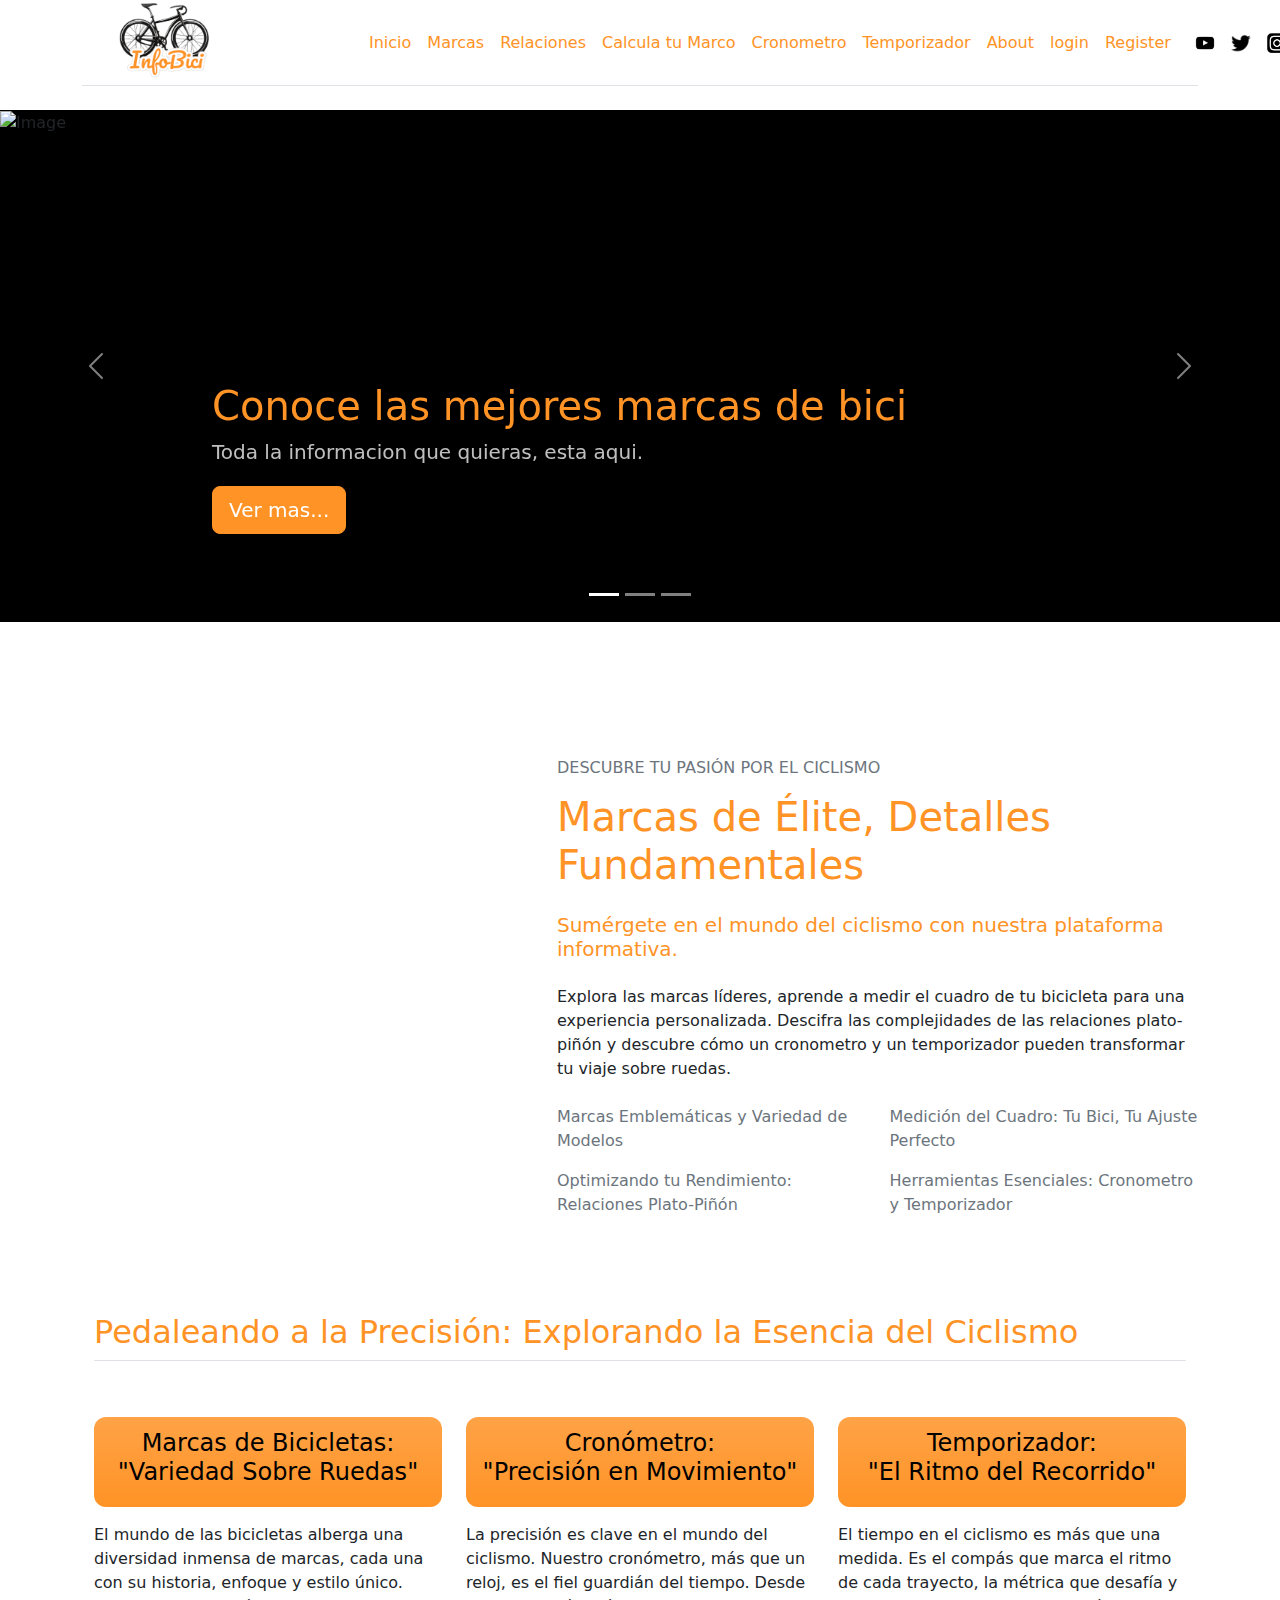
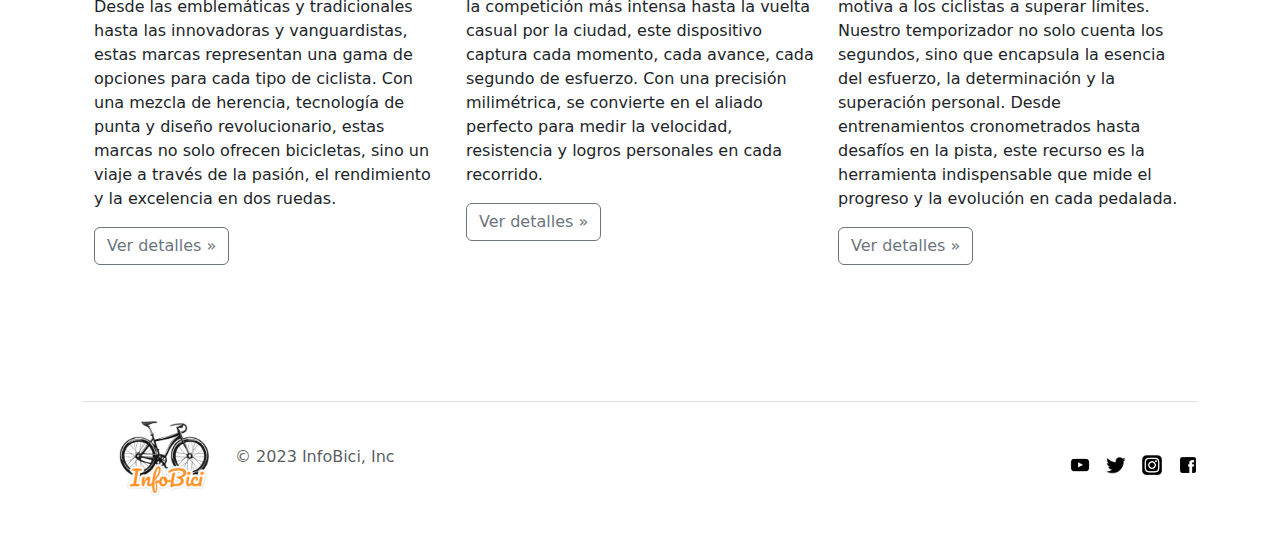
==== commit 1f3633f2: "subido" ====
--- a/index.html
+++ b/index.html
@@ -24,6 +24,8 @@
                         <li><a href="cronometro.html" class="nav-link px-2">Cronometro</a></li>
                         <li><a href="temporizador.html" class="nav-link px-2">Temporizador</a></li>
                         <li><a href="about.html" class="nav-link px-2">About</a></li>
+                        <li><a href="login.html" class="nav-link px-2">login</a></li>
+                        <li><a href="Register.html" class="nav-link px-2">Register</a></li>
                     </ul>
                     <ul class="nav col-12 col-md-auto mb-2 justify-content-center mb-md-0">
                         <li class="ms-3">
